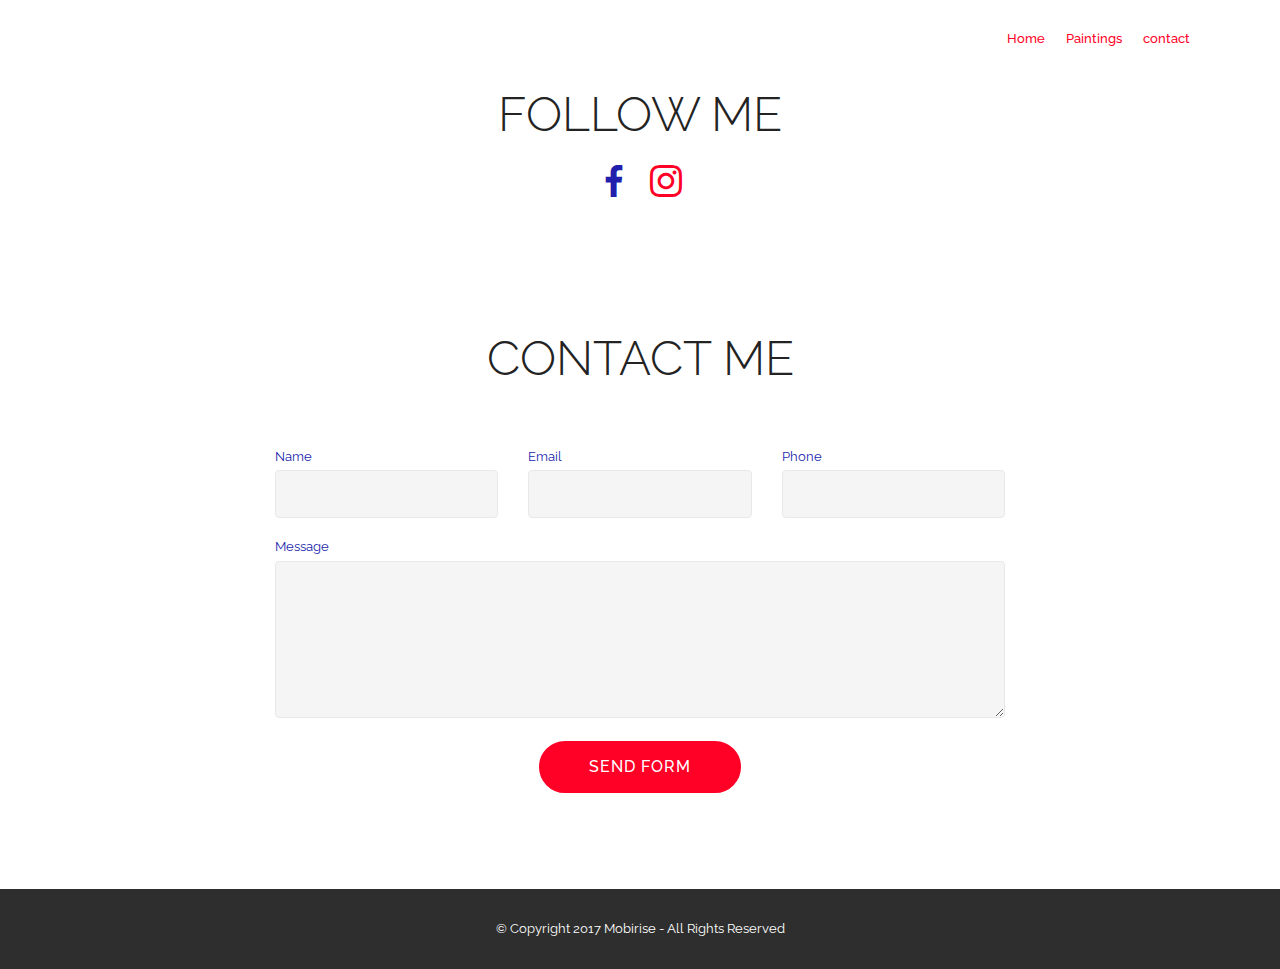
==== page1.html @ ccd9f8c9 "create github pages" ====
<!DOCTYPE html>
<html >
<head>
  <!-- Site made with Mobirise Website Builder v4.6.5, https://mobirise.com -->
  <meta charset="UTF-8">
  <meta http-equiv="X-UA-Compatible" content="IE=edge">
  <meta name="generator" content="Mobirise v4.6.5, mobirise.com">
  <meta name="viewport" content="width=device-width, initial-scale=1, minimum-scale=1">
  <link rel="shortcut icon" href="assets/images/logo2.png" type="image/x-icon">
  <meta name="description" content="Web Builder Description">
  <title>contact</title>
  <link rel="stylesheet" href="assets/web/assets/mobirise-icons/mobirise-icons.css">
  <link rel="stylesheet" href="assets/tether/tether.min.css">
  <link rel="stylesheet" href="assets/bootstrap/css/bootstrap.min.css">
  <link rel="stylesheet" href="assets/bootstrap/css/bootstrap-grid.min.css">
  <link rel="stylesheet" href="assets/bootstrap/css/bootstrap-reboot.min.css">
  <link rel="stylesheet" href="assets/socicon/css/styles.css">
  <link rel="stylesheet" href="assets/dropdown/css/style.css">
  <link rel="stylesheet" href="assets/theme/css/style.css">
  <link rel="stylesheet" href="assets/mobirise/css/mbr-additional.css" type="text/css">
  
  
  
</head>
<body>
  <section class="menu cid-qKdZSrXES7" once="menu" id="menu2-l">

    

    <nav class="navbar navbar-expand beta-menu navbar-dropdown align-items-center navbar-toggleable-sm bg-color transparent">
        <button class="navbar-toggler navbar-toggler-right" type="button" data-toggle="collapse" data-target="#navbarSupportedContent" aria-controls="navbarSupportedContent" aria-expanded="false" aria-label="Toggle navigation">
            <div class="hamburger">
                <span></span>
                <span></span>
                <span></span>
                <span></span>
            </div>
        </button>
        <div class="menu-logo">
            <div class="navbar-brand">
                
                
            </div>
        </div>
        <div class="collapse navbar-collapse" id="navbarSupportedContent">
            <ul class="navbar-nav nav-dropdown nav-right navbar-nav-top-padding" data-app-modern-menu="true"><li class="nav-item"><a class="nav-link link text-success display-7" href="index.html" aria-expanded="false">Home</a></li><li class="nav-item"><a class="nav-link link text-success display-7" href="page3.html" aria-expanded="false">Paintings</a></li><li class="nav-item">
                    <a class="nav-link link text-success display-7" href="page1.html">contact</a>
                </li></ul>
            
        </div>
    </nav>
</section>

<section class="engine"><a href="https://mobirise.ws/h">make free website</a></section><section class="cid-qKdVU0oDuK" id="social-buttons2-b">

    

    

    <div class="container">
        <div class="media-container-row">
            <div class="col-md-8 align-center">
                <h2 class="pb-3 mbr-fonts-style display-2">
                    FOLLOW ME</h2>
                <div class="social-list pl-0 mb-0">
                    <a href="https://www.facebook.com/paulien.jans" target="_blank">
                        <span class="px-2 mbr-iconfont mbr-iconfont-social socicon-facebook socicon" style="color: rgb(33, 31, 172);"></span>
                    </a>
                    <a href="https://www.instagram.com/paula.jans/" target="_blank">
                        <span class="px-2 mbr-iconfont mbr-iconfont-social socicon-instagram socicon" style="color: rgb(255, 0, 38);"></span>
                    </a>
                    <a href="https://instagram.com/mobirise" target="_blank">
                        
                    </a>
                    <a href="https://www.youtube.com/c/mobirise" target="_blank">
                        
                    </a>
                    <a href="https://plus.google.com/u/0/+Mobirise" target="_blank">
                        
                    </a>
                    <a href="https://www.behance.net/Mobirise" target="_blank">
                        
                    </a>
                </div>
            </div>
        </div>
    </div>
</section>

<section class="mbr-section form1 cid-qKdVPGdqTc" id="form1-a">

    

    
    <div class="container">
        <div class="row justify-content-center">
            <div class="title col-12 col-lg-8">
                <h2 class="mbr-section-title align-center pb-3 mbr-fonts-style display-2">
                    CONTACT ME</h2>
                
            </div>
        </div>
    </div>
    <div class="container">
        <div class="row justify-content-center">
            <div class="media-container-column col-lg-8" data-form-type="formoid">
                    <div data-form-alert="" hidden="">Thanks for filling out the form!</div>
            
                    <form class="mbr-form" action="https://mobirise.com/" method="post" data-form-title="Mobirise Form"><input type="hidden" name="email" data-form-email="true" value="Itn6haDtYXqHpQMwRnQDN/8eJ/5hKT3jHDfOWRTJnoKYJ3sOIQFIgpSw/PvMb1HUiSkDnGNj99Cu19+c2KEBBzST6k5nrFokW87VvYoHBboqAtMJ+pZUFSM/WoHf3dJb" data-form-field="Email">
                        <div class="row row-sm-offset">
                            <div class="col-md-4 multi-horizontal" data-for="name">
                                <div class="form-group">
                                    <label class="form-control-label mbr-fonts-style display-7" for="name-form1-a">Name</label>
                                    <input type="text" class="form-control" name="name" data-form-field="Name" required="" id="name-form1-a">
                                </div>
                            </div>
                            <div class="col-md-4 multi-horizontal" data-for="email">
                                <div class="form-group">
                                    <label class="form-control-label mbr-fonts-style display-7" for="email-form1-a">Email</label>
                                    <input type="email" class="form-control" name="email" data-form-field="Email" required="" id="email-form1-a">
                                </div>
                            </div>
                            <div class="col-md-4 multi-horizontal" data-for="phone">
                                <div class="form-group">
                                    <label class="form-control-label mbr-fonts-style display-7" for="phone-form1-a">Phone</label>
                                    <input type="tel" class="form-control" name="phone" data-form-field="Phone" id="phone-form1-a">
                                </div>
                            </div>
                        </div>
                        <div class="form-group" data-for="message">
                            <label class="form-control-label mbr-fonts-style display-7" for="message-form1-a">Message</label>
                            <textarea type="text" class="form-control" name="message" rows="7" data-form-field="Message" id="message-form1-a"></textarea>
                        </div>
            
                        <span class="input-group-btn"><button href="" type="submit" class="btn btn-form btn-success display-4">SEND FORM</button></span>
                    </form>
            </div>
        </div>
    </div>
</section>

<section once="" class="cid-qKdRCNP4Mv" id="footer6-7">

    

    

    <div class="container">
        <div class="media-container-row align-center mbr-white">
            <div class="col-12">
                <p class="mbr-text mb-0 mbr-fonts-style display-7">
                    © Copyright 2017 Mobirise - All Rights Reserved
                </p>
            </div>
        </div>
    </div>
</section>


  <script src="assets/web/assets/jquery/jquery.min.js"></script>
  <script src="assets/popper/popper.min.js"></script>
  <script src="assets/tether/tether.min.js"></script>
  <script src="assets/bootstrap/js/bootstrap.min.js"></script>
  <script src="assets/smoothscroll/smooth-scroll.js"></script>
  <script src="assets/dropdown/js/script.min.js"></script>
  <script src="assets/touchswipe/jquery.touch-swipe.min.js"></script>
  <script src="assets/sociallikes/social-likes.js"></script>
  <script src="assets/theme/js/script.js"></script>
  <script src="assets/formoid/formoid.min.js"></script>
  
  
</body>
</html>
---- assets/web/assets/mobirise-icons/mobirise-icons.css ----
@font-face {
  font-family: 'MobiriseIcons';
  src:  url('mobirise-icons.eot?spat4u');
  src:  url('mobirise-icons.eot?spat4u#iefix') format('embedded-opentype'),
    url('mobirise-icons.ttf?spat4u') format('truetype'),
    url('mobirise-icons.woff?spat4u') format('woff'),
    url('mobirise-icons.svg?spat4u#MobiriseIcons') format('svg');
  font-weight: normal;
  font-style: normal;
}

[class^="mbri-"], [class*=" mbri-"] {
  /* use !important to prevent issues with browser extensions that change fonts */
  font-family: MobiriseIcons !important;
  speak: none;
  font-style: normal;
  font-weight: normal;
  font-variant: normal;
  text-transform: none;
  line-height: 1;

  /* Better Font Rendering =========== */
  -webkit-font-smoothing: antialiased;
  -moz-osx-font-smoothing: grayscale;
}

.mbri-add-submenu:before {
  content: "\e900";
}
.mbri-alert:before {
  content: "\e901";
}
.mbri-align-center:before {
  content: "\e902";
}
.mbri-align-justify:before {
  content: "\e903";
}
.mbri-align-left:before {
  content: "\e904";
}
.mbri-align-right:before {
  content: "\e905";
}
.mbri-android:before {
  content: "\e906";
}
.mbri-apple:before {
  content: "\e907";
}
.mbri-arrow-down:before {
  content: "\e908";
}
.mbri-arrow-next:before {
  content: "\e909";
}
.mbri-arrow-prev:before {
  content: "\e90a";
}
.mbri-arrow-up:before {
  content: "\e90b";
}
.mbri-bold:before {
  content: "\e90c";
}
.mbri-bookmark:before {
  content: "\e90d";
}
.mbri-bootstrap:before {
  content: "\e90e";
}
.mbri-briefcase:before {
  content: "\e90f";
}
.mbri-browse:before {
  content: "\e910";
}
.mbri-bulleted-list:before {
  content: "\e911";
}
.mbri-calendar:before {
  content: "\e912";
}
.mbri-camera:before {
  content: "\e913";
}
.mbri-cart-add:before {
  content: "\e914";
}
.mbri-cart-full:before {
  content: "\e915";
}
.mbri-cash:before {
  content: "\e916";
}
.mbri-change-style:before {
  content: "\e917";
}
.mbri-chat:before {
  content: "\e918";
}
.mbri-clock:before {
  content: "\e919";
}
.mbri-close:before {
  content: "\e91a";
}
.mbri-cloud:before {
  content: "\e91b";
}
.mbri-code:before {
  content: "\e91c";
}
.mbri-contact-form:before {
  content: "\e91d";
}
.mbri-credit-card:before {
  content: "\e91e";
}
.mbri-cursor-click:before {
  content: "\e91f";
}
.mbri-cust-feedback:before {
  content: "\e920";
}
.mbri-database:before {
  content: "\e921";
}
.mbri-delivery:before {
  content: "\e922";
}
.mbri-desktop:before {
  content: "\e923";
}
.mbri-devices:before {
  content: "\e924";
}
.mbri-down:before {
  content: "\e925";
}
.mbri-download:before {
  content: "\e989";
}
.mbri-drag-n-drop:before {
  content: "\e927";
}
.mbri-drag-n-drop2:before {
  content: "\e928";
}
.mbri-edit:before {
  content: "\e929";
}
.mbri-edit2:before {
  content: "\e92a";
}
.mbri-error:before {
  content: "\e92b";
}
.mbri-extension:before {
  content: "\e92c";
}
.mbri-features:before {
  content: "\e92d";
}
.mbri-file:before {
  content: "\e92e";
}
.mbri-flag:before {
  content: "\e92f";
}
.mbri-folder:before {
  content: "\e930";
}
.mbri-gift:before {
  content: "\e931";
}
.mbri-github:before {
  content: "\e932";
}
.mbri-globe:before {
  content: "\e933";
}
.mbri-globe-2:before {
  content: "\e934";
}
.mbri-growing-chart:before {
  content: "\e935";
}
.mbri-hearth:before {
  content: "\e936";
}
.mbri-help:before {
  content: "\e937";
}
.mbri-home:before {
  content: "\e938";
}
.mbri-hot-cup:before {
  content: "\e939";
}
.mbri-idea:before {
  content: "\e93a";
}
.mbri-image-gallery:before {
  content: "\e93b";
}
.mbri-image-slider:before {
  content: "\e93c";
}
.mbri-info:before {
  content: "\e93d";
}
.mbri-italic:before {
  content: "\e93e";
}
.mbri-key:before {
  content: "\e93f";
}
.mbri-laptop:before {
  content: "\e940";
}
.mbri-layers:before {
  content: "\e941";
}
.mbri-left-right:before {
  content: "\e942";
}
.mbri-left:before {
  content: "\e943";
}
.mbri-letter:before {
  content: "\e944";
}
.mbri-like:before {
  content: "\e945";
}
.mbri-link:before {
  content: "\e946";
}
.mbri-lock:before {
  content: "\e947";
}
.mbri-login:before {
  content: "\e948";
}
.mbri-logout:before {
  content: "\e949";
}
.mbri-magic-stick:before {
  content: "\e94a";
}
.mbri-map-pin:before {
  content: "\e94b";
}
.mbri-menu:before {
  content: "\e94c";
}
.mbri-mobile:before {
  content: "\e94d";
}
.mbri-mobile2:before {
  content: "\e94e";
}
.mbri-mobirise:before {
  content: "\e94f";
}
.mbri-more-horizontal:before {
  content: "\e950";
}
.mbri-more-vertical:before {
  content: "\e951";
}
.mbri-music:before {
  content: "\e952";
}
.mbri-new-file:before {
  content: "\e953";
}
.mbri-numbered-list:before {
  content: "\e954";
}
.mbri-opened-folder:before {
  content: "\e955";
}
.mbri-pages:before {
  content: "\e956";
}
.mbri-paper-plane:before {
  content: "\e957";
}
.mbri-paperclip:before {
  content: "\e958";
}
.mbri-photo:before {
  content: "\e959";
}
.mbri-photos:before {
  content: "\e95a";
}
.mbri-pin:before {
  content: "\e95b";
}
.mbri-play:before {
  content: "\e95c";
}
.mbri-plus:before {
  content: "\e95d";
}
.mbri-preview:before {
  content: "\e95e";
}
.mbri-print:before {
  content: "\e95f";
}
.mbri-protect:before {
  content: "\e960";
}
.mbri-question:before {
  content: "\e961";
}
.mbri-quote-left:before {
  content: "\e962";
}
.mbri-quote-right:before {
  content: "\e963";
}
.mbri-refresh:before {
  content: "\e964";
}
.mbri-responsive:before {
  content: "\e965";
}
.mbri-right:before {
  content: "\e966";
}
.mbri-rocket:before {
  content: "\e967";
}
.mbri-sad-face:before {
  content: "\e968";
}
.mbri-sale:before {
  content: "\e969";
}
.mbri-save:before {
  content: "\e96a";
}
.mbri-search:before {
  content: "\e96b";
}
.mbri-setting:before {
  content: "\e96c";
}
.mbri-setting2:before {
  content: "\e96d";
}
.mbri-setting3:before {
  content: "\e96e";
}
.mbri-share:before {
  content: "\e96f";
}
.mbri-shopping-bag:before {
  content: "\e970";
}
.mbri-shopping-basket:before {
  content: "\e971";
}
.mbri-shopping-cart:before {
  content: "\e972";
}
.mbri-sites:before {
  content: "\e973";
}
.mbri-smile-face:before {
  content: "\e974";
}
.mbri-speed:before {
  content: "\e975";
}
.mbri-star:before {
  content: "\e976";
}
.mbri-success:before {
  content: "\e977";
}
.mbri-sun:before {
  content: "\e978";
}
.mbri-sun2:before {
  content: "\e979";
}
.mbri-tablet:before {
  content: "\e97a";
}
.mbri-tablet-vertical:before {
  content: "\e97b";
}
.mbri-target:before {
  content: "\e97c";
}
.mbri-timer:before {
  content: "\e97d";
}
.mbri-to-ftp:before {
  content: "\e97e";
}
.mbri-to-local-drive:before {
  content: "\e97f";
}
.mbri-touch-swipe:before {
  content: "\e980";
}
.mbri-touch:before {
  content: "\e981";
}
.mbri-trash:before {
  content: "\e982";
}
.mbri-underline:before {
  content: "\e983";
}
.mbri-unlink:before {
  content: "\e984";
}
.mbri-unlock:before {
  content: "\e985";
}
.mbri-up-down:before {
  content: "\e986";
}
.mbri-up:before {
  content: "\e987";
}
.mbri-update:before {
  content: "\e988";
}
.mbri-upload:before {
 content: "\e926"; 
}
.mbri-user:before {
  content: "\e98a";
}
.mbri-user2:before {
  content: "\e98b";
}
.mbri-users:before {
  content: "\e98c";
}
.mbri-video:before {
  content: "\e98d";
}
.mbri-video-play:before {
  content: "\e98e";
}
.mbri-watch:before {
  content: "\e98f";
}
.mbri-website-theme:before {
  content: "\e990";
}
.mbri-wifi:before {
  content: "\e991";
}
.mbri-windows:before {
  content: "\e992";
}
.mbri-zoom-out:before {
  content: "\e993";
}
.mbri-redo:before {
  content: "\e994";
}
.mbri-undo:before {
  content: "\e995";
}
---- assets/socicon/css/styles.css ----
@charset "UTF-8";

@font-face {
  font-family: "socicon";
  src:url("../fonts/socicon.eot");
  src:url("../fonts/socicon.eot?#iefix") format("embedded-opentype"),
    url("../fonts/socicon.woff") format("woff"),
    url("../fonts/socicon.ttf") format("truetype"),
    url("../fonts/socicon.svg#socicon") format("svg");
  font-weight: normal;
  font-style: normal;

}

[data-icon]:before {
  font-family: "socicon" !important;
  content: attr(data-icon);
  font-style: normal !important;
  font-weight: normal !important;
  font-variant: normal !important;
  text-transform: none !important;
  speak: none;
  line-height: 1;
  -webkit-font-smoothing: antialiased;
  -moz-osx-font-smoothing: grayscale;
}

[class^="socicon-"]:before,
[class*=" socicon-"]:before {
  font-family: "socicon" !important;
  font-style: normal !important;
  font-weight: normal !important;
  font-variant: normal !important;
  text-transform: none !important;
  speak: none;
  line-height: 1;
  -webkit-font-smoothing: antialiased;
  -moz-osx-font-smoothing: grayscale;
}

.socicon-modelmayhem:before {
  content: "\e000";
}
.socicon-mixcloud:before {
  content: "\e001";
}
.socicon-drupal:before {
  content: "\e002";
}
.socicon-swarm:before {
  content: "\e003";
}
.socicon-istock:before {
  content: "\e004";
}
.socicon-yammer:before {
  content: "\e005";
}
.socicon-ello:before {
  content: "\e006";
}
.socicon-stackoverflow:before {
  content: "\e007";
}
.socicon-persona:before {
  content: "\e008";
}
.socicon-triplej:before {
  content: "\e009";
}
.socicon-houzz:before {
  content: "\e00a";
}
.socicon-rss:before {
  content: "\e00b";
}
.socicon-paypal:before {
  content: "\e00c";
}
.socicon-odnoklassniki:before {
  content: "\e00d";
}
.socicon-airbnb:before {
  content: "\e00e";
}
.socicon-periscope:before {
  content: "\e00f";
}
.socicon-outlook:before {
  content: "\e010";
}
.socicon-coderwall:before {
  content: "\e011";
}
.socicon-tripadvisor:before {
  content: "\e012";
}
.socicon-appnet:before {
  content: "\e013";
}
.socicon-goodreads:before {
  content: "\e014";
}
.socicon-tripit:before {
  content: "\e015";
}
.socicon-lanyrd:before {
  content: "\e016";
}
.socicon-slideshare:before {
  content: "\e017";
}
.socicon-buffer:before {
  content: "\e018";
}
.socicon-disqus:before {
  content: "\e019";
}
.socicon-vkontakte:before {
  content: "\e01a";
}
.socicon-whatsapp:before {
  content: "\e01b";
}
.socicon-patreon:before {
  content: "\e01c";
}
.socicon-storehouse:before {
  content: "\e01d";
}
.socicon-pocket:before {
  content: "\e01e";
}
.socicon-mail:before {
  content: "\e01f";
}
.socicon-blogger:before {
  content: "\e020";
}
.socicon-technorati:before {
  content: "\e021";
}
.socicon-reddit:before {
  content: "\e022";
}
.socicon-dribbble:before {
  content: "\e023";
}
.socicon-stumbleupon:before {
  content: "\e024";
}
.socicon-digg:before {
  content: "\e025";
}
.socicon-envato:before {
  content: "\e026";
}
.socicon-behance:before {
  content: "\e027";
}
.socicon-delicious:before {
  content: "\e028";
}
.socicon-deviantart:before {
  content: "\e029";
}
.socicon-forrst:before {
  content: "\e02a";
}
.socicon-play:before {
  content: "\e02b";
}
.socicon-zerply:before {
  content: "\e02c";
}
.socicon-wikipedia:before {
  content: "\e02d";
}
.socicon-apple:before {
  content: "\e02e";
}
.socicon-flattr:before {
  content: "\e02f";
}
.socicon-github:before {
  content: "\e030";
}
.socicon-renren:before {
  content: "\e031";
}
.socicon-friendfeed:before {
  content: "\e032";
}
.socicon-newsvine:before {
  content: "\e033";
}
.socicon-identica:before {
  content: "\e034";
}
.socicon-bebo:before {
  content: "\e035";
}
.socicon-zynga:before {
  content: "\e036";
}
.socicon-steam:before {
  content: "\e037";
}
.socicon-xbox:before {
  content: "\e038";
}
.socicon-windows:before {
  content: "\e039";
}
.socicon-qq:before {
  content: "\e03a";
}
.socicon-douban:before {
  content: "\e03b";
}
.socicon-meetup:before {
  content: "\e03c";
}
.socicon-playstation:before {
  content: "\e03d";
}
.socicon-android:before {
  content: "\e03e";
}
.socicon-snapchat:before {
  content: "\e03f";
}
.socicon-twitter:before {
  content: "\e040";
}
.socicon-facebook:before {
  content: "\e041";
}
.socicon-googleplus:before {
  content: "\e042";
}
.socicon-pinterest:before {
  content: "\e043";
}
.socicon-foursquare:before {
  content: "\e044";
}
.socicon-yahoo:before {
  content: "\e045";
}
.socicon-skype:before {
  content: "\e046";
}
.socicon-yelp:before {
  content: "\e047";
}
.socicon-feedburner:before {
  content: "\e048";
}
.socicon-linkedin:before {
  content: "\e049";
}
.socicon-viadeo:before {
  content: "\e04a";
}
.socicon-xing:before {
  content: "\e04b";
}
.socicon-myspace:before {
  content: "\e04c";
}
.socicon-soundcloud:before {
  content: "\e04d";
}
.socicon-spotify:before {
  content: "\e04e";
}
.socicon-grooveshark:before {
  content: "\e04f";
}
.socicon-lastfm:before {
  content: "\e050";
}
.socicon-youtube:before {
  content: "\e051";
}
.socicon-vimeo:before {
  content: "\e052";
}
.socicon-dailymotion:before {
  content: "\e053";
}
.socicon-vine:before {
  content: "\e054";
}
.socicon-flickr:before {
  content: "\e055";
}
.socicon-500px:before {
  content: "\e056";
}
.socicon-wordpress:before {
  content: "\e058";
}
.socicon-tumblr:before {
  content: "\e059";
}
.socicon-twitch:before {
  content: "\e05a";
}
.socicon-8tracks:before {
  content: "\e05b";
}
.socicon-amazon:before {
  content: "\e05c";
}
.socicon-icq:before {
  content: "\e05d";
}
.socicon-smugmug:before {
  content: "\e05e";
}
.socicon-ravelry:before {
  content: "\e05f";
}
.socicon-weibo:before {
  content: "\e060";
}
.socicon-baidu:before {
  content: "\e061";
}
.socicon-angellist:before {
  content: "\e062";
}
.socicon-ebay:before {
  content: "\e063";
}
.socicon-imdb:before {
  content: "\e064";
}
.socicon-stayfriends:before {
  content: "\e065";
}
.socicon-residentadvisor:before {
  content: "\e066";
}
.socicon-google:before {
  content: "\e067";
}
.socicon-yandex:before {
  content: "\e068";
}
.socicon-sharethis:before {
  content: "\e069";
}
.socicon-bandcamp:before {
  content: "\e06a";
}
.socicon-itunes:before {
  content: "\e06b";
}
.socicon-deezer:before {
  content: "\e06c";
}
.socicon-telegram:before {
  content: "\e06e";
}
.socicon-openid:before {
  content: "\e06f";
}
.socicon-amplement:before {
  content: "\e070";
}
.socicon-viber:before {
  content: "\e071";
}
.socicon-zomato:before {
  content: "\e072";
}
.socicon-draugiem:before {
  content: "\e074";
}
.socicon-endomodo:before {
  content: "\e075";
}
.socicon-filmweb:before {
  content: "\e076";
}
.socicon-stackexchange:before {
  content: "\e077";
}
.socicon-wykop:before {
  content: "\e078";
}
.socicon-teamspeak:before {
  content: "\e079";
}
.socicon-teamviewer:before {
  content: "\e07a";
}
.socicon-ventrilo:before {
  content: "\e07b";
}
.socicon-younow:before {
  content: "\e07c";
}
.socicon-raidcall:before {
  content: "\e07d";
}
.socicon-mumble:before {
  content: "\e07e";
}
.socicon-medium:before {
  content: "\e06d";
}
.socicon-bebee:before {
  content: "\e07f";
}
.socicon-hitbox:before {
  content: "\e080";
}
.socicon-reverbnation:before {
  content: "\e081";
}
.socicon-formulr:before {
  content: "\e082";
}
.socicon-instagram:before {
  content: "\e057";
}
.socicon-battlenet:before {
  content: "\e083";
}
.socicon-chrome:before {
  content: "\e084";
}
.socicon-discord:before {
  content: "\e086";
}
.socicon-issuu:before {
  content: "\e087";
}
.socicon-macos:before {
  content: "\e088";
}
.socicon-firefox:before {
  content: "\e089";
}
.socicon-opera:before {
  content: "\e08d";
}
.socicon-keybase:before {
  content: "\e090";
}
.socicon-alliance:before {
  content: "\e091";
}
.socicon-livejournal:before {
  content: "\e092";
}
.socicon-googlephotos:before {
  content: "\e093";
}
.socicon-horde:before {
  content: "\e094";
}
.socicon-etsy:before {
  content: "\e095";
}
.socicon-zapier:before {
  content: "\e096";
}
.socicon-google-scholar:before {
  content: "\e097";
}
.socicon-researchgate:before {
  content: "\e098";
}
.socicon-wechat:before {
  content: "\e099";
}
.socicon-strava:before {
  content: "\e09a";
}
.socicon-line:before {
  content: "\e09b";
}
.socicon-lyft:before {
  content: "\e09c";
}
.socicon-uber:before {
  content: "\e09d";
}
.socicon-songkick:before {
  content: "\e09e";
}
.socicon-viewbug:before {
  content: "\e09f";
}
.socicon-googlegroups:before {
  content: "\e0a0";
}
.socicon-quora:before {
  content: "\e073";
}
.socicon-diablo:before {
  content: "\e085";
}
.socicon-blizzard:before {
  content: "\e0a1";
}
.socicon-hearthstone:before {
  content: "\e08b";
}
.socicon-heroes:before {
  content: "\e08a";
}
.socicon-overwatch:before {
  content: "\e08c";
}
.socicon-warcraft:before {
  content: "\e08e";
}
.socicon-starcraft:before {
  content: "\e08f";
}
.socicon-beam:before {
  content: "\e0a2";
}
.socicon-curse:before {
  content: "\e0a3";
}
.socicon-player:before {
  content: "\e0a4";
}
.socicon-streamjar:before {
  content: "\e0a5";
}
.socicon-nintendo:before {
  content: "\e0a6";
}
.socicon-hellocoton:before {
  content: "\e0a7";
}
---- assets/dropdown/css/style.css ----
.navbar-dropdown {
  left: 0;
  padding: 0;
  position: absolute;
  right: 0;
  top: 0;
  transition: all 0.45s ease;
  z-index: 1030;
  background: #282828; }
  .navbar-dropdown .navbar-logo {
    margin-right: 0.8rem;
    transition: margin 0.3s ease-in-out;
    vertical-align: middle; }
    .navbar-dropdown .navbar-logo img {
      height: 3.125rem;
      transition: all 0.3s ease-in-out; }
    .navbar-dropdown .navbar-logo.mbr-iconfont {
      font-size: 3.125rem;
      line-height: 3.125rem; }
  .navbar-dropdown .navbar-caption {
    font-weight: 700;
    white-space: normal;
    vertical-align: -4px;
    line-height: 3.125rem !important; }
    .navbar-dropdown .navbar-caption, .navbar-dropdown .navbar-caption:hover {
      color: inherit;
      text-decoration: none; }
  .navbar-dropdown .mbr-iconfont + .navbar-caption {
    vertical-align: -1px; }
  .navbar-dropdown.navbar-fixed-top {
    position: fixed; }
  .navbar-dropdown .navbar-brand span {
    vertical-align: -4px; }
  .navbar-dropdown.bg-color.transparent {
    background: none; }
  .navbar-dropdown.navbar-short .navbar-brand {
    padding: 0.625rem 0; }
    .navbar-dropdown.navbar-short .navbar-brand span {
      vertical-align: -1px; }
  .navbar-dropdown.navbar-short .navbar-caption {
    line-height: 2.375rem !important;
    vertical-align: -2px; }
  .navbar-dropdown.navbar-short .navbar-logo {
    margin-right: 0.5rem; }
    .navbar-dropdown.navbar-short .navbar-logo img {
      height: 2.375rem; }
    .navbar-dropdown.navbar-short .navbar-logo.mbr-iconfont {
      font-size: 2.375rem;
      line-height: 2.375rem; }
  .navbar-dropdown.navbar-short .mbr-table-cell {
    height: 3.625rem; }
  .navbar-dropdown .navbar-close {
    left: 0.6875rem;
    position: fixed;
    top: 0.75rem;
    z-index: 1000; }
  .navbar-dropdown .hamburger-icon {
    content: "";
    display: inline-block;
    vertical-align: middle;
    width: 16px;
    -webkit-box-shadow: 0 -6px 0 1px #282828,0 0 0 1px #282828,0 6px 0 1px #282828;
    -moz-box-shadow: 0 -6px 0 1px #282828,0 0 0 1px #282828,0 6px 0 1px #282828;
    box-shadow: 0 -6px 0 1px #282828,0 0 0 1px #282828,0 6px 0 1px #282828; }

.dropdown-menu .dropdown-toggle[data-toggle="dropdown-submenu"]::after {
  border-bottom: 0.35em solid transparent;
  border-left: 0.35em solid;
  border-right: 0;
  border-top: 0.35em solid transparent;
  margin-left: 0.3rem; }

.dropdown-menu .dropdown-item:focus {
  outline: 0; }

.nav-dropdown {
  font-size: 0.75rem;
  font-weight: 500;
  height: auto !important; }
  .nav-dropdown .nav-btn {
    padding-left: 1rem; }
  .nav-dropdown .link {
    margin: .667em 1.667em;
    font-weight: 500;
    padding: 0;
    transition: color .2s ease-in-out; }
    .nav-dropdown .link.dropdown-toggle {
      margin-right: 2.583em; }
      .nav-dropdown .link.dropdown-toggle::after {
        margin-left: .25rem;
        border-top: 0.35em solid;
        border-right: 0.35em solid transparent;
        border-left: 0.35em solid transparent;
        border-bottom: 0; }
      .nav-dropdown .link.dropdown-toggle[aria-expanded="true"] {
        margin: 0;
        padding: 0.667em 3.263em  0.667em 1.667em; }
  .nav-dropdown .link::after,
  .nav-dropdown .dropdown-item::after {
    color: inherit; }
  .nav-dropdown .btn {
    font-size: 0.75rem;
    font-weight: 700;
    letter-spacing: 0;
    margin-bottom: 0;
    padding-left: 1.25rem;
    padding-right: 1.25rem; }
  .nav-dropdown .dropdown-menu {
    border-radius: 0;
    border: 0;
    left: 0;
    margin: 0;
    padding-bottom: 1.25rem;
    padding-top: 1.25rem;
    position: relative; }
  .nav-dropdown .dropdown-submenu {
    margin-left: 0.125rem;
    top: 0; }
  .nav-dropdown .dropdown-item {
    font-weight: 500;
    line-height: 2;
    padding: 0.3846em 4.615em 0.3846em 1.5385em;
    position: relative;
    transition: color .2s ease-in-out, background-color .2s ease-in-out; }
    .nav-dropdown .dropdown-item::after {
      margin-top: -0.3077em;
      position: absolute;
      right: 1.1538em;
      top: 50%; }
    .nav-dropdown .dropdown-item:focus, .nav-dropdown .dropdown-item:hover {
      background: none; }

@media (max-width: 767px) {
  .nav-dropdown.navbar-toggleable-sm {
    bottom: 0;
    display: none;
    left: 0;
    overflow-x: hidden;
    position: fixed;
    top: 0;
    transform: translateX(-100%);
    -ms-transform: translateX(-100%);
    -webkit-transform: translateX(-100%);
    width: 18.75rem;
    z-index: 999; } }
.nav-dropdown.navbar-toggleable-xl {
  bottom: 0;
  display: none;
  left: 0;
  overflow-x: hidden;
  position: fixed;
  top: 0;
  transform: translateX(-100%);
  -ms-transform: translateX(-100%);
  -webkit-transform: translateX(-100%);
  width: 18.75rem;
  z-index: 999; }

.nav-dropdown-sm {
  display: block !important;
  overflow-x: hidden;
  overflow: auto;
  padding-top: 3.875rem; }
  .nav-dropdown-sm::after {
    content: "";
    display: block;
    height: 3rem;
    width: 100%; }
  .nav-dropdown-sm.collapse.in ~ .navbar-close {
    display: block !important; }
  .nav-dropdown-sm.collapsing, .nav-dropdown-sm.collapse.in {
    transform: translateX(0);
    -ms-transform: translateX(0);
    -webkit-transform: translateX(0);
    transition: all 0.25s ease-out;
    -webkit-transition: all 0.25s ease-out;
    background: #282828; }
  .nav-dropdown-sm.collapsing[aria-expanded="false"] {
    transform: translateX(-100%);
    -ms-transform: translateX(-100%);
    -webkit-transform: translateX(-100%); }
  .nav-dropdown-sm .nav-item {
    display: block;
    margin-left: 0 !important;
    padding-left: 0; }
  .nav-dropdown-sm .link,
  .nav-dropdown-sm .dropdown-item {
    border-top: 1px dotted rgba(255, 255, 255, 0.1);
    font-size: 0.8125rem;
    line-height: 1.6;
    margin: 0 !important;
    padding: 0.875rem 2.4rem 0.875rem 1.5625rem !important;
    position: relative;
    white-space: normal; }
    .nav-dropdown-sm .link:focus, .nav-dropdown-sm .link:hover,
    .nav-dropdown-sm .dropdown-item:focus,
    .nav-dropdown-sm .dropdown-item:hover {
      background: rgba(0, 0, 0, 0.2) !important;
      color: #c0a375; }
  .nav-dropdown-sm .nav-btn {
    position: relative;
    padding: 1.5625rem 1.5625rem 0 1.5625rem; }
    .nav-dropdown-sm .nav-btn::before {
      border-top: 1px dotted rgba(255, 255, 255, 0.1);
      content: "";
      left: 0;
      position: absolute;
      top: 0;
      width: 100%; }
    .nav-dropdown-sm .nav-btn + .nav-btn {
      padding-top: 0.625rem; }
      .nav-dropdown-sm .nav-btn + .nav-btn::before {
        display: none; }
  .nav-dropdown-sm .btn {
    padding: 0.625rem 0; }
  .nav-dropdown-sm .dropdown-toggle[data-toggle="dropdown-submenu"]::after {
    margin-left: .25rem;
    border-top: 0.35em solid;
    border-right: 0.35em solid transparent;
    border-left: 0.35em solid transparent;
    border-bottom: 0; }
  .nav-dropdown-sm .dropdown-toggle[data-toggle="dropdown-submenu"][aria-expanded="true"]::after {
    border-top: 0;
    border-right: 0.35em solid transparent;
    border-left: 0.35em solid transparent;
    border-bottom: 0.35em solid; }
  .nav-dropdown-sm .dropdown-menu {
    margin: 0;
    padding: 0;
    position: relative;
    top: 0;
    left: 0;
    width: 100%;
    border: 0;
    float: none;
    border-radius: 0;
    background: none; }
  .nav-dropdown-sm .dropdown-submenu {
    left: 100%;
    margin-left: 0.125rem;
    margin-top: -1.25rem;
    top: 0; }

.navbar-toggleable-sm .nav-dropdown .dropdown-menu {
  position: absolute; }

.navbar-toggleable-sm .nav-dropdown .dropdown-submenu {
  left: 100%;
  margin-left: 0.125rem;
  margin-top: -1.25rem;
  top: 0; }

.navbar-toggleable-sm.opened .nav-dropdown .dropdown-menu {
  position: relative; }

.navbar-toggleable-sm.opened .nav-dropdown .dropdown-submenu {
  left: 0;
  margin-left: 00rem;
  margin-top: 0rem;
  top: 0; }

.is-builder .nav-dropdown.collapsing {
  transition: none !important; }

/*# sourceMappingURL=style.css.map */
---- assets/theme/css/style.css ----
/*!
 * Mobirise v4 theme (https://mobirise.com/)
 * Copyright 2017 Mobirise
 */
section {
  background-color: #eeeeee; }

section,
.container,
.container-fluid {
  position: relative;
  word-wrap: break-word; }

a.mbr-iconfont:hover {
  text-decoration: none; }

.article .lead p, .article .lead ul, .article .lead ol, .article .lead pre, .article .lead blockquote {
  margin-bottom: 0; }

a {
  font-style: normal;
  font-weight: 400;
  cursor: pointer; }
  a, a:hover {
    text-decoration: none; }

figure {
  margin-bottom: 0; }

body {
  color: #232323; }

h1, h2, h3, h4, h5, h6,
.h1, .h2, .h3, .h4, .h5, .h6,
.display-1, .display-2, .display-3, .display-4 {
  line-height: 1;
  word-break: break-word;
  word-wrap: break-word; }

b, strong {
  font-weight: bold; }

blockquote {
  padding: 10px 0 10px 20px;
  position: relative;
  border-left: 2px solid;
  border-color: #ff3366; }

input:-webkit-autofill, input:-webkit-autofill:hover, input:-webkit-autofill:focus, input:-webkit-autofill:active {
  transition-delay: 9999s;
  transition-property: background-color, color; }

textarea[type="hidden"] {
  display: none; }

body {
  position: relative; }

section {
  background-position: 50% 50%;
  background-repeat: no-repeat;
  background-size: cover; }
  section .mbr-background-video,
  section .mbr-background-video-preview {
    position: absolute;
    bottom: 0;
    left: 0;
    right: 0;
    top: 0; }

.hidden {
  visibility: hidden; }

.mbr-z-index20 {
  z-index: 20; }

/*! Base colors */
.mbr-white {
  color: #ffffff; }

.mbr-black {
  color: #000000; }

.mbr-bg-white {
  background-color: #ffffff; }

.mbr-bg-black {
  background-color: #000000; }

/*! Text-aligns */
.align-left {
  text-align: left; }

.align-center {
  text-align: center; }

.align-right {
  text-align: right; }

@media (max-width: 767px) {
  .align-left, .align-center, .align-right, .mbr-section-btn, .mbr-section-title {
    text-align: center; } }
/*! Font-weight  */
.mbr-light {
  font-weight: 300; }

.mbr-regular {
  font-weight: 400; }

.mbr-semibold {
  font-weight: 500; }

.mbr-bold {
  font-weight: 700; }

/*! Media  */
.media-size-item {
  -webkit-flex: 1 1 auto;
  -moz-flex: 1 1 auto;
  -ms-flex: 1 1 auto;
  -o-flex: 1 1 auto;
  flex: 1 1 auto; }

.media-content {
  -webkit-flex-basis: 100%;
  flex-basis: 100%; }

.media-container-row {
  display: -ms-flexbox;
  display: -webkit-flex;
  display: flex;
  -webkit-flex-direction: row;
  -ms-flex-direction: row;
  flex-direction: row;
  -webkit-flex-wrap: wrap;
  -ms-flex-wrap: wrap;
  flex-wrap: wrap;
  -webkit-justify-content: center;
  -ms-flex-pack: center;
  justify-content: center;
  -webkit-align-content: center;
  -ms-flex-line-pack: center;
  align-content: center;
  -webkit-align-items: start;
  -ms-flex-align: start;
  align-items: start; }
  .media-container-row .media-size-item {
    width: 400px; }

.media-container-column {
  display: -ms-flexbox;
  display: -webkit-flex;
  display: flex;
  -webkit-flex-direction: column;
  -ms-flex-direction: column;
  flex-direction: column;
  -webkit-flex-wrap: wrap;
  -ms-flex-wrap: wrap;
  flex-wrap: wrap;
  -webkit-justify-content: center;
  -ms-flex-pack: center;
  justify-content: center;
  -webkit-align-content: center;
  -ms-flex-line-pack: center;
  align-content: center;
  -webkit-align-items: stretch;
  -ms-flex-align: stretch;
  align-items: stretch; }
  .media-container-column > * {
    width: 100%; }

@media (min-width: 992px) {
  .media-container-row {
    -webkit-flex-wrap: nowrap;
    -ms-flex-wrap: nowrap;
    flex-wrap: nowrap; } }
figure {
  overflow: hidden; }

figure[mbr-media-size] {
  transition: width 0.1s; }

.mbr-figure img, .mbr-figure iframe {
  display: block;
  width: 100%; }

.card {
  background-color: transparent;
  border: none; }

.card-img {
  text-align: center;
  flex-shrink: 0; }

.media {
  max-width: 100%;
  margin: 0 auto; }

.mbr-figure {
  -ms-flex-item-align: center;
  -ms-grid-row-align: center;
  -webkit-align-self: center;
  align-self: center; }

.media-container > div {
  max-width: 100%; }

.mbr-figure img, .card-img img {
  width: 100%; }

@media (max-width: 991px) {
  .media-size-item {
    width: auto !important; }

  .media {
    width: auto; }

  .mbr-figure {
    width: 100% !important; } }
/*! Buttons */
.mbr-section-btn {
  margin-left: -.25rem;
  margin-right: -.25rem;
  font-size: 0; }

nav .mbr-section-btn {
  margin-left: 0rem;
  margin-right: 0rem; }

/*! Btn icon margin */
.btn .mbr-iconfont, .btn.btn-sm .mbr-iconfont {
  cursor: pointer;
  margin-right: 0.5rem; }

.btn.btn-md .mbr-iconfont, .btn.btn-md .mbr-iconfont {
  margin-right: 0.8rem; }

.mbr-regular {
  font-weight: 400; }

.mbr-semibold {
  font-weight: 500; }

.mbr-bold {
  font-weight: 700; }

[type="submit"] {
  -webkit-appearance: none; }

/*! Full-screen */
.mbr-fullscreen .mbr-overlay {
  min-height: 100vh; }

.mbr-fullscreen {
  display: flex;
  display: -webkit-flex;
  display: -moz-flex;
  display: -ms-flex;
  display: -o-flex;
  align-items: center;
  -webkit-align-items: center;
  min-height: 100vh;
  padding-top: 3rem;
  padding-bottom: 3rem; }

/*! Map */
.map {
  height: 25rem;
  position: relative; }
  .map iframe {
    width: 100%;
    height: 100%; }

/* Form */
.form-asterisk {
  font-family: initial;
  position: absolute;
  top: -2px;
  font-weight: normal; }

/*! Scroll to top arrow */
.mbr-arrow-up {
  bottom: 25px;
  right: 90px;
  position: fixed;
  text-align: right;
  z-index: 5000;
  color: #ffffff;
  font-size: 32px;
  transform: rotate(180deg);
  -webkit-transform: rotate(180deg); }

.mbr-arrow-up a {
  background: rgba(0, 0, 0, 0.2);
  border-radius: 3px;
  color: #fff;
  display: inline-block;
  height: 60px;
  width: 60px;
  outline-style: none !important;
  position: relative;
  text-decoration: none;
  transition: all .3s ease-in-out;
  cursor: pointer;
  text-align: center; }
  .mbr-arrow-up a:hover {
    background-color: rgba(0, 0, 0, 0.4); }
  .mbr-arrow-up a i {
    line-height: 60px; }

.mbr-arrow-up-icon {
  display: block;
  color: #fff; }

.mbr-arrow-up-icon::before {
  content: "\203a";
  display: inline-block;
  font-family: serif;
  font-size: 32px;
  line-height: 1;
  font-style: normal;
  position: relative;
  top: 6px;
  left: -4px;
  -webkit-transform: rotate(-90deg);
  transform: rotate(-90deg); }

/*! Arrow Down */
.mbr-arrow {
  position: absolute;
  bottom: 45px;
  left: 50%;
  width: 60px;
  height: 60px;
  cursor: pointer;
  background-color: rgba(80, 80, 80, 0.5);
  border-radius: 50%;
  -webkit-transform: translateX(-50%);
  transform: translateX(-50%); }
  .mbr-arrow > a {
    display: inline-block;
    text-decoration: none;
    outline-style: none;
    -webkit-animation: arrowdown 1.7s ease-in-out infinite;
    animation: arrowdown 1.7s ease-in-out infinite; }
    .mbr-arrow > a > i {
      position: absolute;
      top: -2px;
      left: 15px;
      font-size: 2rem; }

@keyframes arrowdown {
  0% {
    transform: translateY(0px);
    -webkit-transform: translateY(0px); }
  50% {
    transform: translateY(-5px);
    -webkit-transform: translateY(-5px); }
  100% {
    transform: translateY(0px);
    -webkit-transform: translateY(0px); } }
@-webkit-keyframes arrowdown {
  0% {
    transform: translateY(0px);
    -webkit-transform: translateY(0px); }
  50% {
    transform: translateY(-5px);
    -webkit-transform: translateY(-5px); }
  100% {
    transform: translateY(0px);
    -webkit-transform: translateY(0px); } }
@media (max-width: 500px) {
  .mbr-arrow-up {
    left: 50%;
    right: auto;
    transform: translateX(-50%) rotate(180deg);
    -webkit-transform: translateX(-50%) rotate(180deg); } }
/*Gradients animation*/
@keyframes gradient-animation {
  from {
    background-position: 0% 100%;
    animation-timing-function: ease-in-out; }
  to {
    background-position: 100% 0%;
    animation-timing-function: ease-in-out; } }
@-webkit-keyframes gradient-animation {
  from {
    background-position: 0% 100%;
    animation-timing-function: ease-in-out; }
  to {
    background-position: 100% 0%;
    animation-timing-function: ease-in-out; } }
.bg-gradient {
  background-size: 200% 200%;
  animation: gradient-animation 5s infinite alternate;
  -webkit-animation: gradient-animation 5s infinite alternate; }

.menu .navbar-brand {
  display: -webkit-flex; }
  .menu .navbar-brand span {
    display: flex;
    display: -webkit-flex; }
  .menu .navbar-brand .navbar-caption-wrap {
    display: -webkit-flex; }
  .menu .navbar-brand .navbar-logo img {
    display: -webkit-flex; }
@media (min-width: 768px) and (max-width: 991px) {
  .menu .navbar-toggleable-sm .navbar-nav {
    display: -webkit-box;
    display: -webkit-flex;
    display: -ms-flexbox; } }
@media (min-width: 992px) {
  .menu .navbar-nav.nav-dropdown {
    display: -webkit-flex; }
  .menu .navbar-toggleable-sm .navbar-collapse {
    display: -webkit-flex !important; } }

/*# sourceMappingURL=style.css.map */
.engine {
	position: absolute;
	text-indent: -2400px;
	text-align: center;
	padding: 0;
	top: 0;
	left: -2400px;
}
---- assets/mobirise/css/mbr-additional.css ----
@import url(https://fonts.googleapis.com/css?family=Work+Sans:100,200,300,400,500,600,700,800,900);
@import url(https://fonts.googleapis.com/css?family=Raleway:100,100i,200,200i,300,300i,400,400i,500,500i,600,600i,700,700i,800,800i,900,900i);





body {
  font-style: normal;
  line-height: 1.5;
}
.mbr-section-title {
  font-style: normal;
  line-height: 1.2;
}
.mbr-section-subtitle {
  line-height: 1.3;
}
.mbr-text {
  font-style: normal;
  line-height: 1.6;
}
.display-1 {
  font-family: 'Work Sans', sans-serif;
  font-size: 4.2rem;
}
.display-1 > .mbr-iconfont {
  font-size: 6.72rem;
}
.display-2 {
  font-family: 'Raleway', sans-serif;
  font-size: 3rem;
}
.display-2 > .mbr-iconfont {
  font-size: 4.8rem;
}
.display-4 {
  font-family: 'Raleway', sans-serif;
  font-size: 1rem;
}
.display-4 > .mbr-iconfont {
  font-size: 1.6rem;
}
.display-5 {
  font-family: 'Raleway', sans-serif;
  font-size: 1.5rem;
}
.display-5 > .mbr-iconfont {
  font-size: 2.4rem;
}
.display-7 {
  font-family: 'Raleway', sans-serif;
  font-size: 0.8rem;
}
.display-7 > .mbr-iconfont {
  font-size: 1.28rem;
}
/* ---- Fluid typography for mobile devices ---- */
/* 1.4 - font scale ratio ( bootstrap == 1.42857 ) */
/* 100vw - current viewport width */
/* (48 - 20)  48 == 48rem == 768px, 20 == 20rem == 320px(minimal supported viewport) */
/* 0.65 - min scale variable, may vary */
@media (max-width: 768px) {
  .display-1 {
    font-size: 3.36rem;
    font-size: calc( 2.12rem + (4.2 - 2.12) * ((100vw - 20rem) / (48 - 20)));
    line-height: calc( 1.4 * (2.12rem + (4.2 - 2.12) * ((100vw - 20rem) / (48 - 20))));
  }
  .display-2 {
    font-size: 2.4rem;
    font-size: calc( 1.7rem + (3 - 1.7) * ((100vw - 20rem) / (48 - 20)));
    line-height: calc( 1.4 * (1.7rem + (3 - 1.7) * ((100vw - 20rem) / (48 - 20))));
  }
  .display-4 {
    font-size: 0.8rem;
    font-size: calc( 1rem + (1 - 1) * ((100vw - 20rem) / (48 - 20)));
    line-height: calc( 1.4 * (1rem + (1 - 1) * ((100vw - 20rem) / (48 - 20))));
  }
  .display-5 {
    font-size: 1.2rem;
    font-size: calc( 1.175rem + (1.5 - 1.175) * ((100vw - 20rem) / (48 - 20)));
    line-height: calc( 1.4 * (1.175rem + (1.5 - 1.175) * ((100vw - 20rem) / (48 - 20))));
  }
}
/* Buttons */
.btn {
  font-weight: 500;
  border-width: 2px;
  font-style: normal;
  letter-spacing: 1px;
  margin: .4rem .8rem;
  white-space: normal;
  -webkit-transition: all 0.3s ease-in-out;
  -moz-transition: all 0.3s ease-in-out;
  transition: all 0.3s ease-in-out;
  padding: 1rem 3rem;
  border-radius: 3px;
  display: inline-flex;
  align-items: center;
  justify-content: center;
  word-break: break-word;
}
.btn-sm {
  font-weight: 500;
  letter-spacing: 1px;
  -webkit-transition: all 0.3s ease-in-out;
  -moz-transition: all 0.3s ease-in-out;
  transition: all 0.3s ease-in-out;
  padding: 0.6rem 1.5rem;
  border-radius: 3px;
}
.btn-md {
  font-weight: 500;
  letter-spacing: 1px;
  margin: .4rem .8rem !important;
  -webkit-transition: all 0.3s ease-in-out;
  -moz-transition: all 0.3s ease-in-out;
  transition: all 0.3s ease-in-out;
  padding: 1rem 3rem;
  border-radius: 3px;
}
.btn-lg {
  font-weight: 500;
  letter-spacing: 1px;
  margin: .4rem .8rem !important;
  -webkit-transition: all 0.3s ease-in-out;
  -moz-transition: all 0.3s ease-in-out;
  transition: all 0.3s ease-in-out;
  padding: 1.2rem 3.2rem;
  border-radius: 3px;
}
.bg-primary {
  background-color: #232323 !important;
}
.bg-success {
  background-color: #ff0026 !important;
}
.bg-info {
  background-color: #211fac !important;
}
.bg-warning {
  background-color: #211fac !important;
}
.bg-danger {
  background-color: #211fac !important;
}
.btn-primary,
.btn-primary:active {
  background-color: #232323 !important;
  border-color: #232323 !important;
  color: #ffffff !important;
}
.btn-primary:hover,
.btn-primary:focus,
.btn-primary.focus,
.btn-primary.active {
  color: #ffffff !important;
  background-color: #000000 !important;
  border-color: #000000 !important;
}
.btn-primary.disabled,
.btn-primary:disabled {
  color: #ffffff !important;
  background-color: #000000 !important;
  border-color: #000000 !important;
}
.btn-secondary,
.btn-secondary:active {
  background-color: #232323 !important;
  border-color: #232323 !important;
  color: #ffffff !important;
}
.btn-secondary:hover,
.btn-secondary:focus,
.btn-secondary.focus,
.btn-secondary.active {
  color: #ffffff !important;
  background-color: #000000 !important;
  border-color: #000000 !important;
}
.btn-secondary.disabled,
.btn-secondary:disabled {
  color: #ffffff !important;
  background-color: #000000 !important;
  border-color: #000000 !important;
}
.btn-info,
.btn-info:active {
  background-color: #211fac !important;
  border-color: #211fac !important;
  color: #ffffff !important;
}
.btn-info:hover,
.btn-info:focus,
.btn-info.focus,
.btn-info.active {
  color: #ffffff !important;
  background-color: #15136b !important;
  border-color: #15136b !important;
}
.btn-info.disabled,
.btn-info:disabled {
  color: #ffffff !important;
  background-color: #15136b !important;
  border-color: #15136b !important;
}
.btn-success,
.btn-success:active {
  background-color: #ff0026 !important;
  border-color: #ff0026 !important;
  color: #ffffff !important;
}
.btn-success:hover,
.btn-success:focus,
.btn-success.focus,
.btn-success.active {
  color: #ffffff !important;
  background-color: #b3001b !important;
  border-color: #b3001b !important;
}
.btn-success.disabled,
.btn-success:disabled {
  color: #ffffff !important;
  background-color: #b3001b !important;
  border-color: #b3001b !important;
}
.btn-warning,
.btn-warning:active {
  background-color: #211fac !important;
  border-color: #211fac !important;
  color: #ffffff !important;
}
.btn-warning:hover,
.btn-warning:focus,
.btn-warning.focus,
.btn-warning.active {
  color: #ffffff !important;
  background-color: #15136b !important;
  border-color: #15136b !important;
}
.btn-warning.disabled,
.btn-warning:disabled {
  color: #ffffff !important;
  background-color: #15136b !important;
  border-color: #15136b !important;
}
.btn-danger,
.btn-danger:active {
  background-color: #211fac !important;
  border-color: #211fac !important;
  color: #ffffff !important;
}
.btn-danger:hover,
.btn-danger:focus,
.btn-danger.focus,
.btn-danger.active {
  color: #ffffff !important;
  background-color: #15136b !important;
  border-color: #15136b !important;
}
.btn-danger.disabled,
.btn-danger:disabled {
  color: #ffffff !important;
  background-color: #15136b !important;
  border-color: #15136b !important;
}
.btn-white {
  color: #333333 !important;
}
.btn-white,
.btn-white:active {
  background-color: #ffffff !important;
  border-color: #ffffff !important;
  color: #808080 !important;
}
.btn-white:hover,
.btn-white:focus,
.btn-white.focus,
.btn-white.active {
  color: #808080 !important;
  background-color: #d9d9d9 !important;
  border-color: #d9d9d9 !important;
}
.btn-white.disabled,
.btn-white:disabled {
  color: #808080 !important;
  background-color: #d9d9d9 !important;
  border-color: #d9d9d9 !important;
}
.btn-black,
.btn-black:active {
  background-color: #333333 !important;
  border-color: #333333 !important;
  color: #ffffff !important;
}
.btn-black:hover,
.btn-black:focus,
.btn-black.focus,
.btn-black.active {
  color: #ffffff !important;
  background-color: #0d0d0d !important;
  border-color: #0d0d0d !important;
}
.btn-black.disabled,
.btn-black:disabled {
  color: #ffffff !important;
  background-color: #0d0d0d !important;
  border-color: #0d0d0d !important;
}
.btn-primary-outline,
.btn-primary-outline:active {
  background: none;
  border-color: #000000;
  color: #000000;
}
.btn-primary-outline:hover,
.btn-primary-outline:focus,
.btn-primary-outline.focus,
.btn-primary-outline.active {
  color: #ffffff;
  background-color: #232323;
  border-color: #232323;
}
.btn-primary-outline.disabled,
.btn-primary-outline:disabled {
  color: #ffffff !important;
  background-color: #232323 !important;
  border-color: #232323 !important;
}
.btn-secondary-outline,
.btn-secondary-outline:active {
  background: none;
  border-color: #000000;
  color: #000000;
}
.btn-secondary-outline:hover,
.btn-secondary-outline:focus,
.btn-secondary-outline.focus,
.btn-secondary-outline.active {
  color: #ffffff;
  background-color: #232323;
  border-color: #232323;
}
.btn-secondary-outline.disabled,
.btn-secondary-outline:disabled {
  color: #ffffff !important;
  background-color: #232323 !important;
  border-color: #232323 !important;
}
.btn-info-outline,
.btn-info-outline:active {
  background: none;
  border-color: #100f56;
  color: #100f56;
}
.btn-info-outline:hover,
.btn-info-outline:focus,
.btn-info-outline.focus,
.btn-info-outline.active {
  color: #ffffff;
  background-color: #211fac;
  border-color: #211fac;
}
.btn-info-outline.disabled,
.btn-info-outline:disabled {
  color: #ffffff !important;
  background-color: #211fac !important;
  border-color: #211fac !important;
}
.btn-success-outline,
.btn-success-outline:active {
  background: none;
  border-color: #990017;
  color: #990017;
}
.btn-success-outline:hover,
.btn-success-outline:focus,
.btn-success-outline.focus,
.btn-success-outline.active {
  color: #ffffff;
  background-color: #ff0026;
  border-color: #ff0026;
}
.btn-success-outline.disabled,
.btn-success-outline:disabled {
  color: #ffffff !important;
  background-color: #ff0026 !important;
  border-color: #ff0026 !important;
}
.btn-warning-outline,
.btn-warning-outline:active {
  background: none;
  border-color: #100f56;
  color: #100f56;
}
.btn-warning-outline:hover,
.btn-warning-outline:focus,
.btn-warning-outline.focus,
.btn-warning-outline.active {
  color: #ffffff;
  background-color: #211fac;
  border-color: #211fac;
}
.btn-warning-outline.disabled,
.btn-warning-outline:disabled {
  color: #ffffff !important;
  background-color: #211fac !important;
  border-color: #211fac !important;
}
.btn-danger-outline,
.btn-danger-outline:active {
  background: none;
  border-color: #100f56;
  color: #100f56;
}
.btn-danger-outline:hover,
.btn-danger-outline:focus,
.btn-danger-outline.focus,
.btn-danger-outline.active {
  color: #ffffff;
  background-color: #211fac;
  border-color: #211fac;
}
.btn-danger-outline.disabled,
.btn-danger-outline:disabled {
  color: #ffffff !important;
  background-color: #211fac !important;
  border-color: #211fac !important;
}
.btn-black-outline,
.btn-black-outline:active {
  background: none;
  border-color: #000000;
  color: #000000;
}
.btn-black-outline:hover,
.btn-black-outline:focus,
.btn-black-outline.focus,
.btn-black-outline.active {
  color: #ffffff;
  background-color: #333333;
  border-color: #333333;
}
.btn-black-outline.disabled,
.btn-black-outline:disabled {
  color: #ffffff !important;
  background-color: #333333 !important;
  border-color: #333333 !important;
}
.btn-white-outline,
.btn-white-outline:active,
.btn-white-outline.active {
  background: none;
  border-color: #ffffff;
  color: #ffffff;
}
.btn-white-outline:hover,
.btn-white-outline:focus,
.btn-white-outline.focus {
  color: #333333;
  background-color: #ffffff;
  border-color: #ffffff;
}
.text-primary {
  color: #232323 !important;
}
.text-secondary {
  color: #232323 !important;
}
.text-success {
  color: #ff0026 !important;
}
.text-info {
  color: #211fac !important;
}
.text-warning {
  color: #211fac !important;
}
.text-danger {
  color: #211fac !important;
}
.text-white {
  color: #ffffff !important;
}
.text-black {
  color: #000000 !important;
}
a.text-primary:hover,
a.text-primary:focus {
  color: #000000 !important;
}
a.text-secondary:hover,
a.text-secondary:focus {
  color: #000000 !important;
}
a.text-success:hover,
a.text-success:focus {
  color: #990017 !important;
}
a.text-info:hover,
a.text-info:focus {
  color: #100f56 !important;
}
a.text-warning:hover,
a.text-warning:focus {
  color: #100f56 !important;
}
a.text-danger:hover,
a.text-danger:focus {
  color: #100f56 !important;
}
a.text-white:hover,
a.text-white:focus {
  color: #b3b3b3 !important;
}
a.text-black:hover,
a.text-black:focus {
  color: #4d4d4d !important;
}
.alert-success {
  background-color: #70c770;
}
.alert-info {
  background-color: #211fac;
}
.alert-warning {
  background-color: #211fac;
}
.alert-danger {
  background-color: #211fac;
}
.mbr-section-btn a.btn:not(.btn-form) {
  border-radius: 100px;
}
.mbr-section-btn a.btn:not(.btn-form):hover,
.mbr-section-btn a.btn:not(.btn-form):focus {
  box-shadow: none !important;
}
.mbr-section-btn a.btn:not(.btn-form):hover,
.mbr-section-btn a.btn:not(.btn-form):focus {
  box-shadow: 0 10px 40px 0 rgba(0, 0, 0, 0.2) !important;
  -webkit-box-shadow: 0 10px 40px 0 rgba(0, 0, 0, 0.2) !important;
}
.mbr-gallery-filter li a {
  border-radius: 100px !important;
}
.mbr-gallery-filter li.active .btn {
  background-color: #232323;
  border-color: #232323;
  color: #ffffff;
}
.mbr-gallery-filter li.active .btn:focus {
  box-shadow: none;
}
.nav-tabs .nav-link {
  border-radius: 100px !important;
}
.btn-form {
  border-radius: 0;
}
.btn-form:hover {
  cursor: pointer;
}
a,
a:hover {
  color: #232323;
}
.mbr-plan-header.bg-primary .mbr-plan-subtitle,
.mbr-plan-header.bg-primary .mbr-plan-price-desc {
  color: #d5d5d5;
}
.mbr-plan-header.bg-success .mbr-plan-subtitle,
.mbr-plan-header.bg-success .mbr-plan-price-desc {
  color: #ffccd4;
}
.mbr-plan-header.bg-info .mbr-plan-subtitle,
.mbr-plan-header.bg-info .mbr-plan-price-desc {
  color: #6967e4;
}
.mbr-plan-header.bg-warning .mbr-plan-subtitle,
.mbr-plan-header.bg-warning .mbr-plan-price-desc {
  color: #6967e4;
}
.mbr-plan-header.bg-danger .mbr-plan-subtitle,
.mbr-plan-header.bg-danger .mbr-plan-price-desc {
  color: #6967e4;
}
/* Scroll to top button*/
.scrollToTop_wraper {
  opacity: 0 !important;
}
#scrollToTop a i:before {
  content: '';
  position: absolute;
  height: 40%;
  top: 25%;
  background: #fff;
  width: 2px;
  left: calc(50% - 1px);
}
#scrollToTop a i:after {
  content: '';
  position: absolute;
  display: block;
  border-top: 2px solid #fff;
  border-right: 2px solid #fff;
  width: 40%;
  height: 40%;
  left: 30%;
  bottom: 30%;
  transform: rotate(135deg);
}
/* Others*/
.note-check a[data-value=Rubik] {
  font-style: normal;
}
.mbr-arrow a {
  color: #ffffff;
}
@media (max-width: 767px) {
  .mbr-arrow {
    display: none;
  }
}
.form-control-label {
  position: relative;
  cursor: pointer;
  margin-bottom: .357em;
  padding: 0;
}
.alert {
  color: #ffffff;
  border-radius: 0;
  border: 0;
  font-size: .875rem;
  line-height: 1.5;
  margin-bottom: 1.875rem;
  padding: 1.25rem;
  position: relative;
}
.alert.alert-form::after {
  background-color: inherit;
  bottom: -7px;
  content: "";
  display: block;
  height: 14px;
  left: 50%;
  margin-left: -7px;
  position: absolute;
  transform: rotate(45deg);
  width: 14px;
}
.form-control {
  background-color: #f5f5f5;
  box-shadow: none;
  color: #565656;
  font-family: 'Raleway', sans-serif;
  font-size: 0.8rem;
  line-height: 1.43;
  min-height: 3.5em;
  padding: 1.07em .5em;
}
.form-control > .mbr-iconfont {
  font-size: 1.28rem;
}
.form-control,
.form-control:focus {
  border: 1px solid #e8e8e8;
}
.form-active .form-control:invalid {
  border-color: red;
}
.mbr-overlay {
  background-color: #000;
  bottom: 0;
  left: 0;
  opacity: .5;
  position: absolute;
  right: 0;
  top: 0;
  z-index: 0;
}
blockquote {
  font-style: italic;
  padding: 10px 0 10px 20px;
  font-size: 1.09rem;
  position: relative;
  border-color: #232323;
  border-width: 3px;
}
ul,
ol,
pre,
blockquote {
  margin-bottom: 2.3125rem;
}
pre {
  background: #f4f4f4;
  padding: 10px 24px;
  white-space: pre-wrap;
}
.inactive {
  -webkit-user-select: none;
  -moz-user-select: none;
  -ms-user-select: none;
  user-select: none;
  pointer-events: none;
  -webkit-user-drag: none;
  user-drag: none;
}
.mbr-section__comments .row {
  justify-content: center;
}
/* Forms */
.mbr-form .btn {
  margin: .4rem 0;
}
.mbr-form .input-group-btn a.btn {
  border-radius: 100px !important;
}
.mbr-form .input-group-btn a.btn:hover {
  box-shadow: 0 10px 40px 0 rgba(0, 0, 0, 0.2);
}
.mbr-form .input-group-btn button[type="submit"] {
  border-radius: 100px !important;
  padding: 1rem 3rem;
}
.mbr-form .input-group-btn button[type="submit"]:hover {
  box-shadow: 0 10px 40px 0 rgba(0, 0, 0, 0.2);
}
.form2 .form-control {
  border-top-left-radius: 100px;
  border-bottom-left-radius: 100px;
}
.form2 .input-group-btn a.btn {
  border-top-left-radius: 0 !important;
  border-bottom-left-radius: 0 !important;
}
.form2 .input-group-btn button[type="submit"] {
  border-top-left-radius: 0 !important;
  border-bottom-left-radius: 0 !important;
}
.form3 input[type="email"] {
  border-radius: 100px !important;
}
@media (max-width: 349px) {
  .form2 input[type="email"] {
    border-radius: 100px !important;
  }
  .form2 .input-group-btn a.btn {
    border-radius: 100px !important;
  }
  .form2 .input-group-btn button[type="submit"] {
    border-radius: 100px !important;
  }
}
@media (max-width: 767px) {
  .btn {
    font-size: .75rem !important;
  }
  .btn .mbr-iconfont {
    font-size: 1rem !important;
  }
}
/* Social block */
.btn-social {
  font-size: 20px;
  border-radius: 50%;
  padding: 0;
  width: 44px;
  height: 44px;
  line-height: 44px;
  text-align: center;
  position: relative;
  border: 2px solid #c0a375;
  border-color: #232323;
  color: #232323;
  cursor: pointer;
}
.btn-social i {
  top: 0;
  line-height: 44px;
  width: 44px;
}
.btn-social:hover {
  color: #fff;
  background: #232323;
}
.btn-social + .btn {
  margin-left: .1rem;
}
/* Footer */
.mbr-footer-content li::before,
.mbr-footer .mbr-contacts li::before {
  background: #232323;
}
.mbr-footer-content li a:hover,
.mbr-footer .mbr-contacts li a:hover {
  color: #232323;
}
.footer3 input[type="email"],
.footer4 input[type="email"] {
  border-radius: 100px !important;
}
.footer3 .input-group-btn a.btn,
.footer4 .input-group-btn a.btn {
  border-radius: 100px !important;
}
.footer3 .input-group-btn button[type="submit"],
.footer4 .input-group-btn button[type="submit"] {
  border-radius: 100px !important;
}
/* Headers*/
.header13 .form-inline input[type="email"],
.header14 .form-inline input[type="email"] {
  border-radius: 100px;
}
.header13 .form-inline input[type="text"],
.header14 .form-inline input[type="text"] {
  border-radius: 100px;
}
.header13 .form-inline input[type="tel"],
.header14 .form-inline input[type="tel"] {
  border-radius: 100px;
}
.header13 .form-inline a.btn,
.header14 .form-inline a.btn {
  border-radius: 100px;
}
.header13 .form-inline button,
.header14 .form-inline button {
  border-radius: 100px !important;
}
.offset-1 {
  margin-left: 8.33333%;
}
.offset-2 {
  margin-left: 16.66667%;
}
.offset-3 {
  margin-left: 25%;
}
.offset-4 {
  margin-left: 33.33333%;
}
.offset-5 {
  margin-left: 41.66667%;
}
.offset-6 {
  margin-left: 50%;
}
.offset-7 {
  margin-left: 58.33333%;
}
.offset-8 {
  margin-left: 66.66667%;
}
.offset-9 {
  margin-left: 75%;
}
.offset-10 {
  margin-left: 83.33333%;
}
.offset-11 {
  margin-left: 91.66667%;
}
@media (min-width: 576px) {
  .offset-sm-0 {
    margin-left: 0%;
  }
  .offset-sm-1 {
    margin-left: 8.33333%;
  }
  .offset-sm-2 {
    margin-left: 16.66667%;
  }
  .offset-sm-3 {
    margin-left: 25%;
  }
  .offset-sm-4 {
    margin-left: 33.33333%;
  }
  .offset-sm-5 {
    margin-left: 41.66667%;
  }
  .offset-sm-6 {
    margin-left: 50%;
  }
  .offset-sm-7 {
    margin-left: 58.33333%;
  }
  .offset-sm-8 {
    margin-left: 66.66667%;
  }
  .offset-sm-9 {
    margin-left: 75%;
  }
  .offset-sm-10 {
    margin-left: 83.33333%;
  }
  .offset-sm-11 {
    margin-left: 91.66667%;
  }
}
@media (min-width: 768px) {
  .offset-md-0 {
    margin-left: 0%;
  }
  .offset-md-1 {
    margin-left: 8.33333%;
  }
  .offset-md-2 {
    margin-left: 16.66667%;
  }
  .offset-md-3 {
    margin-left: 25%;
  }
  .offset-md-4 {
    margin-left: 33.33333%;
  }
  .offset-md-5 {
    margin-left: 41.66667%;
  }
  .offset-md-6 {
    margin-left: 50%;
  }
  .offset-md-7 {
    margin-left: 58.33333%;
  }
  .offset-md-8 {
    margin-left: 66.66667%;
  }
  .offset-md-9 {
    margin-left: 75%;
  }
  .offset-md-10 {
    margin-left: 83.33333%;
  }
  .offset-md-11 {
    margin-left: 91.66667%;
  }
}
@media (min-width: 992px) {
  .offset-lg-0 {
    margin-left: 0%;
  }
  .offset-lg-1 {
    margin-left: 8.33333%;
  }
  .offset-lg-2 {
    margin-left: 16.66667%;
  }
  .offset-lg-3 {
    margin-left: 25%;
  }
  .offset-lg-4 {
    margin-left: 33.33333%;
  }
  .offset-lg-5 {
    margin-left: 41.66667%;
  }
  .offset-lg-6 {
    margin-left: 50%;
  }
  .offset-lg-7 {
    margin-left: 58.33333%;
  }
  .offset-lg-8 {
    margin-left: 66.66667%;
  }
  .offset-lg-9 {
    margin-left: 75%;
  }
  .offset-lg-10 {
    margin-left: 83.33333%;
  }
  .offset-lg-11 {
    margin-left: 91.66667%;
  }
}
@media (min-width: 1200px) {
  .offset-xl-0 {
    margin-left: 0%;
  }
  .offset-xl-1 {
    margin-left: 8.33333%;
  }
  .offset-xl-2 {
    margin-left: 16.66667%;
  }
  .offset-xl-3 {
    margin-left: 25%;
  }
  .offset-xl-4 {
    margin-left: 33.33333%;
  }
  .offset-xl-5 {
    margin-left: 41.66667%;
  }
  .offset-xl-6 {
    margin-left: 50%;
  }
  .offset-xl-7 {
    margin-left: 58.33333%;
  }
  .offset-xl-8 {
    margin-left: 66.66667%;
  }
  .offset-xl-9 {
    margin-left: 75%;
  }
  .offset-xl-10 {
    margin-left: 83.33333%;
  }
  .offset-xl-11 {
    margin-left: 91.66667%;
  }
}
.navbar-toggler {
  -webkit-align-self: flex-start;
  -ms-flex-item-align: start;
  align-self: flex-start;
  padding: 0.25rem 0.75rem;
  font-size: 1.25rem;
  line-height: 1;
  background: transparent;
  border: 1px solid transparent;
  -webkit-border-radius: 0.25rem;
  border-radius: 0.25rem;
}
.navbar-toggler:focus,
.navbar-toggler:hover {
  text-decoration: none;
}
.navbar-toggler-icon {
  display: inline-block;
  width: 1.5em;
  height: 1.5em;
  vertical-align: middle;
  content: "";
  background: no-repeat center center;
  -webkit-background-size: 100% 100%;
  -o-background-size: 100% 100%;
  background-size: 100% 100%;
}
.navbar-toggler-left {
  position: absolute;
  left: 1rem;
}
.navbar-toggler-right {
  position: absolute;
  right: 1rem;
}
@media (max-width: 575px) {
  .navbar-toggleable .navbar-nav .dropdown-menu {
    position: static;
    float: none;
  }
  .navbar-toggleable > .container {
    padding-right: 0;
    padding-left: 0;
  }
}
@media (min-width: 576px) {
  .navbar-toggleable {
    -webkit-box-orient: horizontal;
    -webkit-box-direction: normal;
    -webkit-flex-direction: row;
    -ms-flex-direction: row;
    flex-direction: row;
    -webkit-flex-wrap: nowrap;
    -ms-flex-wrap: nowrap;
    flex-wrap: nowrap;
    -webkit-box-align: center;
    -webkit-align-items: center;
    -ms-flex-align: center;
    align-items: center;
  }
  .navbar-toggleable .navbar-nav {
    -webkit-box-orient: horizontal;
    -webkit-box-direction: normal;
    -webkit-flex-direction: row;
    -ms-flex-direction: row;
    flex-direction: row;
  }
  .navbar-toggleable .navbar-nav .nav-link {
    padding-right: .5rem;
    padding-left: .5rem;
  }
  .navbar-toggleable > .container {
    display: -webkit-box;
    display: -webkit-flex;
    display: -ms-flexbox;
    display: flex;
    -webkit-flex-wrap: nowrap;
    -ms-flex-wrap: nowrap;
    flex-wrap: nowrap;
    -webkit-box-align: center;
    -webkit-align-items: center;
    -ms-flex-align: center;
    align-items: center;
  }
  .navbar-toggleable .navbar-collapse {
    display: -webkit-box !important;
    display: -webkit-flex !important;
    display: -ms-flexbox !important;
    display: flex !important;
    width: 100%;
  }
  .navbar-toggleable .navbar-toggler {
    display: none;
  }
}
@media (max-width: 767px) {
  .navbar-toggleable-sm .navbar-nav .dropdown-menu {
    position: static;
    float: none;
  }
  .navbar-toggleable-sm > .container {
    padding-right: 0;
    padding-left: 0;
  }
}
@media (min-width: 768px) {
  .navbar-toggleable-sm {
    -webkit-box-orient: horizontal;
    -webkit-box-direction: normal;
    -webkit-flex-direction: row;
    -ms-flex-direction: row;
    flex-direction: row;
    -webkit-flex-wrap: nowrap;
    -ms-flex-wrap: nowrap;
    flex-wrap: nowrap;
    -webkit-box-align: center;
    -webkit-align-items: center;
    -ms-flex-align: center;
    align-items: center;
  }
  .navbar-toggleable-sm .navbar-nav {
    -webkit-box-orient: horizontal;
    -webkit-box-direction: normal;
    -webkit-flex-direction: row;
    -ms-flex-direction: row;
    flex-direction: row;
  }
  .navbar-toggleable-sm .navbar-nav .nav-link {
    padding-right: .5rem;
    padding-left: .5rem;
  }
  .navbar-toggleable-sm > .container {
    display: -webkit-box;
    display: -webkit-flex;
    display: -ms-flexbox;
    display: flex;
    -webkit-flex-wrap: nowrap;
    -ms-flex-wrap: nowrap;
    flex-wrap: nowrap;
    -webkit-box-align: center;
    -webkit-align-items: center;
    -ms-flex-align: center;
    align-items: center;
  }
  .navbar-toggleable-sm .navbar-collapse {
    display: -webkit-box !important;
    display: -webkit-flex !important;
    display: -ms-flexbox !important;
    display: flex !important;
    width: 100%;
  }
  .navbar-toggleable-sm .navbar-toggler {
    display: none;
  }
}
@media (max-width: 991px) {
  .navbar-toggleable-md .navbar-nav .dropdown-menu {
    position: static;
    float: none;
  }
  .navbar-toggleable-md > .container {
    padding-right: 0;
    padding-left: 0;
  }
}
@media (min-width: 992px) {
  .navbar-toggleable-md {
    -webkit-box-orient: horizontal;
    -webkit-box-direction: normal;
    -webkit-flex-direction: row;
    -ms-flex-direction: row;
    flex-direction: row;
    -webkit-flex-wrap: nowrap;
    -ms-flex-wrap: nowrap;
    flex-wrap: nowrap;
    -webkit-box-align: center;
    -webkit-align-items: center;
    -ms-flex-align: center;
    align-items: center;
  }
  .navbar-toggleable-md .navbar-nav {
    -webkit-box-orient: horizontal;
    -webkit-box-direction: normal;
    -webkit-flex-direction: row;
    -ms-flex-direction: row;
    flex-direction: row;
  }
  .navbar-toggleable-md .navbar-nav .nav-link {
    padding-right: .5rem;
    padding-left: .5rem;
  }
  .navbar-toggleable-md > .container {
    display: -webkit-box;
    display: -webkit-flex;
    display: -ms-flexbox;
    display: flex;
    -webkit-flex-wrap: nowrap;
    -ms-flex-wrap: nowrap;
    flex-wrap: nowrap;
    -webkit-box-align: center;
    -webkit-align-items: center;
    -ms-flex-align: center;
    align-items: center;
  }
  .navbar-toggleable-md .navbar-collapse {
    display: -webkit-box !important;
    display: -webkit-flex !important;
    display: -ms-flexbox !important;
    display: flex !important;
    width: 100%;
  }
  .navbar-toggleable-md .navbar-toggler {
    display: none;
  }
}
@media (max-width: 1199px) {
  .navbar-toggleable-lg .navbar-nav .dropdown-menu {
    position: static;
    float: none;
  }
  .navbar-toggleable-lg > .container {
    padding-right: 0;
    padding-left: 0;
  }
}
@media (min-width: 1200px) {
  .navbar-toggleable-lg {
    -webkit-box-orient: horizontal;
    -webkit-box-direction: normal;
    -webkit-flex-direction: row;
    -ms-flex-direction: row;
    flex-direction: row;
    -webkit-flex-wrap: nowrap;
    -ms-flex-wrap: nowrap;
    flex-wrap: nowrap;
    -webkit-box-align: center;
    -webkit-align-items: center;
    -ms-flex-align: center;
    align-items: center;
  }
  .navbar-toggleable-lg .navbar-nav {
    -webkit-box-orient: horizontal;
    -webkit-box-direction: normal;
    -webkit-flex-direction: row;
    -ms-flex-direction: row;
    flex-direction: row;
  }
  .navbar-toggleable-lg .navbar-nav .nav-link {
    padding-right: .5rem;
    padding-left: .5rem;
  }
  .navbar-toggleable-lg > .container {
    display: -webkit-box;
    display: -webkit-flex;
    display: -ms-flexbox;
    display: flex;
    -webkit-flex-wrap: nowrap;
    -ms-flex-wrap: nowrap;
    flex-wrap: nowrap;
    -webkit-box-align: center;
    -webkit-align-items: center;
    -ms-flex-align: center;
    align-items: center;
  }
  .navbar-toggleable-lg .navbar-collapse {
    display: -webkit-box !important;
    display: -webkit-flex !important;
    display: -ms-flexbox !important;
    display: flex !important;
    width: 100%;
  }
  .navbar-toggleable-lg .navbar-toggler {
    display: none;
  }
}
.navbar-toggleable-xl {
  -webkit-box-orient: horizontal;
  -webkit-box-direction: normal;
  -webkit-flex-direction: row;
  -ms-flex-direction: row;
  flex-direction: row;
  -webkit-flex-wrap: nowrap;
  -ms-flex-wrap: nowrap;
  flex-wrap: nowrap;
  -webkit-box-align: center;
  -webkit-align-items: center;
  -ms-flex-align: center;
  align-items: center;
}
.navbar-toggleable-xl .navbar-nav .dropdown-menu {
  position: static;
  float: none;
}
.navbar-toggleable-xl > .container {
  padding-right: 0;
  padding-left: 0;
}
.navbar-toggleable-xl .navbar-nav {
  -webkit-box-orient: horizontal;
  -webkit-box-direction: normal;
  -webkit-flex-direction: row;
  -ms-flex-direction: row;
  flex-direction: row;
}
.navbar-toggleable-xl .navbar-nav .nav-link {
  padding-right: .5rem;
  padding-left: .5rem;
}
.navbar-toggleable-xl > .container {
  display: -webkit-box;
  display: -webkit-flex;
  display: -ms-flexbox;
  display: flex;
  -webkit-flex-wrap: nowrap;
  -ms-flex-wrap: nowrap;
  flex-wrap: nowrap;
  -webkit-box-align: center;
  -webkit-align-items: center;
  -ms-flex-align: center;
  align-items: center;
}
.navbar-toggleable-xl .navbar-collapse {
  display: -webkit-box !important;
  display: -webkit-flex !important;
  display: -ms-flexbox !important;
  display: flex !important;
  width: 100%;
}
.navbar-toggleable-xl .navbar-toggler {
  display: none;
}
.card-img {
  width: auto;
}
.menu .navbar.collapsed:not(.beta-menu) {
  flex-direction: column;
}
.carousel-item.active,
.carousel-item-next,
.carousel-item-prev {
  display: -webkit-box;
  display: -webkit-flex;
  display: -ms-flexbox;
  display: flex;
}
.note-air-layout .dropup .dropdown-menu,
.note-air-layout .navbar-fixed-bottom .dropdown .dropdown-menu {
  bottom: initial !important;
}
html,
body {
  height: auto;
  min-height: 100vh;
}
.dropup .dropdown-toggle::after {
  display: none;
}
.cid-qKdOB9JlFa {
  padding-top: 45px;
  padding-bottom: 45px;
  background-color: #ffffff;
}
.cid-qKdOB9JlFa .mbr-figure {
  margin: 0 auto;
  width: 100%;
  display: flex;
  justify-content: center;
}
.cid-qKdOB9JlFa .mbr-figure img {
  height: 100%;
  margin: 0 auto;
}
@media (max-width: 991px) {
  .cid-qKdOB9JlFa .mbr-figure img {
    width: 100% !important;
  }
}
.cid-qKdOB9JlFa H1 {
  color: #232323;
  text-align: center;
}
.cid-qKdOB9JlFa .mbr-text,
.cid-qKdOB9JlFa .mbr-section-btn {
  color: #232323;
  text-align: center;
}
.cid-qKdUamYRtD {
  padding-top: 0px;
  padding-bottom: 45px;
  background-color: #ffffff;
}
.cid-qKdUamYRtD .mbr-text,
.cid-qKdUamYRtD blockquote {
  color: #767676;
}
.cid-qKdUamYRtD .mbr-text P {
  color: #ff0026;
  text-align: left;
}
.cid-qKdRCNP4Mv {
  padding-top: 30px;
  padding-bottom: 30px;
  background-color: #2e2e2e;
}
.cid-qKdZt8iIC1 .navbar {
  background: #ffffff;
  transition: none;
  min-height: 77px;
  padding: .5rem 0;
}
.cid-qKdZt8iIC1 .navbar-dropdown.bg-color.transparent.opened {
  background: #ffffff;
}
.cid-qKdZt8iIC1 a {
  font-style: normal;
}
.cid-qKdZt8iIC1 .nav-item span {
  padding-right: 0.4em;
  line-height: 0.5em;
  vertical-align: text-bottom;
  position: relative;
  text-decoration: none;
}
.cid-qKdZt8iIC1 .nav-item a {
  display: flex;
  align-items: center;
  justify-content: center;
  padding: 0.7rem 0 !important;
  margin: 0rem .65rem !important;
}
.cid-qKdZt8iIC1 .nav-item:focus,
.cid-qKdZt8iIC1 .nav-link:focus {
  outline: none;
}
.cid-qKdZt8iIC1 .btn {
  padding: 0.4rem 1.5rem;
  display: inline-flex;
  align-items: center;
}
.cid-qKdZt8iIC1 .btn .mbr-iconfont {
  font-size: 1.6rem;
}
.cid-qKdZt8iIC1 .menu-logo {
  margin-right: auto;
}
.cid-qKdZt8iIC1 .menu-logo .navbar-brand {
  display: flex;
  margin-left: 5rem;
  padding: 0;
  transition: padding .2s;
  min-height: 3.8rem;
  align-items: center;
}
.cid-qKdZt8iIC1 .menu-logo .navbar-brand .navbar-caption-wrap {
  display: flex;
  -webkit-align-items: center;
  align-items: center;
  word-break: break-word;
  min-width: 7rem;
  margin: .3rem 0;
}
.cid-qKdZt8iIC1 .menu-logo .navbar-brand .navbar-caption-wrap .navbar-caption {
  line-height: 1.2rem !important;
  padding-right: 2rem;
}
.cid-qKdZt8iIC1 .menu-logo .navbar-brand .navbar-logo {
  font-size: 4rem;
  transition: font-size 0.25s;
}
.cid-qKdZt8iIC1 .menu-logo .navbar-brand .navbar-logo img {
  display: flex;
}
.cid-qKdZt8iIC1 .menu-logo .navbar-brand .navbar-logo .mbr-iconfont {
  transition: font-size 0.25s;
}
.cid-qKdZt8iIC1 .navbar-toggleable-sm .navbar-collapse {
  justify-content: flex-end;
  -webkit-justify-content: flex-end;
  padding-right: 5rem;
  width: auto;
}
.cid-qKdZt8iIC1 .navbar-toggleable-sm .navbar-collapse .navbar-nav {
  flex-wrap: wrap;
  -webkit-flex-wrap: wrap;
  padding-left: 0;
}
.cid-qKdZt8iIC1 .navbar-toggleable-sm .navbar-collapse .navbar-nav .nav-item {
  -webkit-align-self: center;
  align-self: center;
}
.cid-qKdZt8iIC1 .navbar-toggleable-sm .navbar-collapse .navbar-buttons {
  padding-left: 0;
  padding-bottom: 0;
}
.cid-qKdZt8iIC1 .dropdown .dropdown-menu {
  background: #ffffff;
  display: none;
  position: absolute;
  min-width: 5rem;
  padding-top: 1.4rem;
  padding-bottom: 1.4rem;
  text-align: left;
}
.cid-qKdZt8iIC1 .dropdown .dropdown-menu .dropdown-item {
  width: auto;
  padding: 0.235em 1.5385em 0.235em 1.5385em !important;
}
.cid-qKdZt8iIC1 .dropdown .dropdown-menu .dropdown-item::after {
  right: 0.5rem;
}
.cid-qKdZt8iIC1 .dropdown .dropdown-menu .dropdown-submenu {
  margin: 0;
}
.cid-qKdZt8iIC1 .dropdown.open > .dropdown-menu {
  display: block;
}
.cid-qKdZt8iIC1 .navbar-toggleable-sm.opened:after {
  position: absolute;
  width: 100vw;
  height: 100vh;
  content: '';
  background-color: rgba(0, 0, 0, 0.1);
  left: 0;
  bottom: 0;
  transform: translateY(100%);
  -webkit-transform: translateY(100%);
  z-index: 1000;
}
.cid-qKdZt8iIC1 .navbar.navbar-short {
  min-height: 60px;
  transition: all .2s;
}
.cid-qKdZt8iIC1 .navbar.navbar-short .navbar-toggler-right {
  top: 20px;
}
.cid-qKdZt8iIC1 .navbar.navbar-short .navbar-logo a {
  font-size: 2.5rem !important;
  line-height: 2.5rem;
  transition: font-size 0.25s;
}
.cid-qKdZt8iIC1 .navbar.navbar-short .navbar-logo a .mbr-iconfont {
  font-size: 2.5rem !important;
}
.cid-qKdZt8iIC1 .navbar.navbar-short .navbar-logo a img {
  height: 3rem !important;
}
.cid-qKdZt8iIC1 .navbar.navbar-short .navbar-brand {
  min-height: 3rem;
}
.cid-qKdZt8iIC1 button.navbar-toggler {
  width: 31px;
  height: 18px;
  cursor: pointer;
  transition: all .2s;
  top: 1.5rem;
  right: 1rem;
}
.cid-qKdZt8iIC1 button.navbar-toggler:focus {
  outline: none;
}
.cid-qKdZt8iIC1 button.navbar-toggler .hamburger span {
  position: absolute;
  right: 0;
  width: 30px;
  height: 2px;
  border-right: 5px;
  background-color: #211fac;
}
.cid-qKdZt8iIC1 button.navbar-toggler .hamburger span:nth-child(1) {
  top: 0;
  transition: all .2s;
}
.cid-qKdZt8iIC1 button.navbar-toggler .hamburger span:nth-child(2) {
  top: 8px;
  transition: all .15s;
}
.cid-qKdZt8iIC1 button.navbar-toggler .hamburger span:nth-child(3) {
  top: 8px;
  transition: all .15s;
}
.cid-qKdZt8iIC1 button.navbar-toggler .hamburger span:nth-child(4) {
  top: 16px;
  transition: all .2s;
}
.cid-qKdZt8iIC1 nav.opened .hamburger span:nth-child(1) {
  top: 8px;
  width: 0;
  opacity: 0;
  right: 50%;
  transition: all .2s;
}
.cid-qKdZt8iIC1 nav.opened .hamburger span:nth-child(2) {
  -webkit-transform: rotate(45deg);
  transform: rotate(45deg);
  transition: all .25s;
}
.cid-qKdZt8iIC1 nav.opened .hamburger span:nth-child(3) {
  -webkit-transform: rotate(-45deg);
  transform: rotate(-45deg);
  transition: all .25s;
}
.cid-qKdZt8iIC1 nav.opened .hamburger span:nth-child(4) {
  top: 8px;
  width: 0;
  opacity: 0;
  right: 50%;
  transition: all .2s;
}
.cid-qKdZt8iIC1 .collapsed.navbar-expand {
  flex-direction: column;
}
.cid-qKdZt8iIC1 .collapsed .btn {
  display: flex;
}
.cid-qKdZt8iIC1 .collapsed .navbar-collapse {
  display: none !important;
  padding-right: 0 !important;
}
.cid-qKdZt8iIC1 .collapsed .navbar-collapse.collapsing,
.cid-qKdZt8iIC1 .collapsed .navbar-collapse.show {
  display: block !important;
}
.cid-qKdZt8iIC1 .collapsed .navbar-collapse.collapsing .navbar-nav,
.cid-qKdZt8iIC1 .collapsed .navbar-collapse.show .navbar-nav {
  display: block;
  text-align: center;
}
.cid-qKdZt8iIC1 .collapsed .navbar-collapse.collapsing .navbar-nav .nav-item,
.cid-qKdZt8iIC1 .collapsed .navbar-collapse.show .navbar-nav .nav-item {
  clear: both;
}
.cid-qKdZt8iIC1 .collapsed .navbar-collapse.collapsing .navbar-nav .nav-item:last-child,
.cid-qKdZt8iIC1 .collapsed .navbar-collapse.show .navbar-nav .nav-item:last-child {
  margin-bottom: 1rem;
}
.cid-qKdZt8iIC1 .collapsed .navbar-collapse.collapsing .navbar-buttons,
.cid-qKdZt8iIC1 .collapsed .navbar-collapse.show .navbar-buttons {
  text-align: center;
}
.cid-qKdZt8iIC1 .collapsed .navbar-collapse.collapsing .navbar-buttons:last-child,
.cid-qKdZt8iIC1 .collapsed .navbar-collapse.show .navbar-buttons:last-child {
  margin-bottom: 1rem;
}
.cid-qKdZt8iIC1 .collapsed button.navbar-toggler {
  display: block;
}
.cid-qKdZt8iIC1 .collapsed .navbar-brand {
  margin-left: 1rem !important;
}
.cid-qKdZt8iIC1 .collapsed .navbar-toggleable-sm {
  flex-direction: column;
  -webkit-flex-direction: column;
}
.cid-qKdZt8iIC1 .collapsed .dropdown .dropdown-menu {
  width: 100%;
  text-align: center;
  position: relative;
  opacity: 0;
  display: block;
  height: 0;
  visibility: hidden;
  padding: 0;
  transition-duration: .5s;
  transition-property: opacity,padding,height;
}
.cid-qKdZt8iIC1 .collapsed .dropdown.open > .dropdown-menu {
  position: relative;
  opacity: 1;
  height: auto;
  padding: 1.4rem 0;
  visibility: visible;
}
.cid-qKdZt8iIC1 .collapsed .dropdown .dropdown-submenu {
  left: 0;
  text-align: center;
  width: 100%;
}
.cid-qKdZt8iIC1 .collapsed .dropdown .dropdown-toggle[data-toggle="dropdown-submenu"]::after {
  margin-top: 0;
  position: inherit;
  right: 0;
  top: 50%;
  display: inline-block;
  width: 0;
  height: 0;
  margin-left: .3em;
  vertical-align: middle;
  content: "";
  border-top: .30em solid;
  border-right: .30em solid transparent;
  border-left: .30em solid transparent;
}
@media (max-width: 991px) {
  .cid-qKdZt8iIC1.navbar-expand {
    flex-direction: column;
  }
  .cid-qKdZt8iIC1 img {
    height: 3.8rem !important;
  }
  .cid-qKdZt8iIC1 .btn {
    display: flex;
  }
  .cid-qKdZt8iIC1 button.navbar-toggler {
    display: block;
  }
  .cid-qKdZt8iIC1 .navbar-brand {
    margin-left: 1rem !important;
  }
  .cid-qKdZt8iIC1 .navbar-toggleable-sm {
    flex-direction: column;
    -webkit-flex-direction: column;
  }
  .cid-qKdZt8iIC1 .navbar-collapse {
    display: none !important;
    padding-right: 0 !important;
  }
  .cid-qKdZt8iIC1 .navbar-collapse.collapsing,
  .cid-qKdZt8iIC1 .navbar-collapse.show {
    display: block !important;
  }
  .cid-qKdZt8iIC1 .navbar-collapse.collapsing .navbar-nav,
  .cid-qKdZt8iIC1 .navbar-collapse.show .navbar-nav {
    display: block;
    text-align: center;
  }
  .cid-qKdZt8iIC1 .navbar-collapse.collapsing .navbar-nav .nav-item,
  .cid-qKdZt8iIC1 .navbar-collapse.show .navbar-nav .nav-item {
    clear: both;
  }
  .cid-qKdZt8iIC1 .navbar-collapse.collapsing .navbar-nav .nav-item:last-child,
  .cid-qKdZt8iIC1 .navbar-collapse.show .navbar-nav .nav-item:last-child {
    margin-bottom: 1rem;
  }
  .cid-qKdZt8iIC1 .navbar-collapse.collapsing .navbar-buttons,
  .cid-qKdZt8iIC1 .navbar-collapse.show .navbar-buttons {
    text-align: center;
  }
  .cid-qKdZt8iIC1 .navbar-collapse.collapsing .navbar-buttons:last-child,
  .cid-qKdZt8iIC1 .navbar-collapse.show .navbar-buttons:last-child {
    margin-bottom: 1rem;
  }
  .cid-qKdZt8iIC1 .dropdown .dropdown-menu {
    width: 100%;
    text-align: center;
    position: relative;
    opacity: 0;
    display: block;
    height: 0;
    visibility: hidden;
    padding: 0;
    transition-duration: .5s;
    transition-property: opacity,padding,height;
  }
  .cid-qKdZt8iIC1 .dropdown.open > .dropdown-menu {
    position: relative;
    opacity: 1;
    height: auto;
    padding: 1.4rem 0;
    visibility: visible;
  }
  .cid-qKdZt8iIC1 .dropdown .dropdown-submenu {
    left: 0;
    text-align: center;
    width: 100%;
  }
  .cid-qKdZt8iIC1 .dropdown .dropdown-toggle[data-toggle="dropdown-submenu"]::after {
    margin-top: 0;
    position: inherit;
    right: 0;
    top: 50%;
    display: inline-block;
    width: 0;
    height: 0;
    margin-left: .3em;
    vertical-align: middle;
    content: "";
    border-top: .30em solid;
    border-right: .30em solid transparent;
    border-left: .30em solid transparent;
  }
}
@media (min-width: 767px) {
  .cid-qKdZt8iIC1 .menu-logo {
    flex-shrink: 0;
  }
}
.cid-qKdZt8iIC1 .navbar-collapse {
  flex-basis: auto;
}
.cid-qKdZt8iIC1 .nav-link:hover,
.cid-qKdZt8iIC1 .dropdown-item:hover {
  color: #211fac !important;
}
.cid-qKXOKZv1hM {
  background-image: url("../../../assets/images/dsc-463-1999x1990.jpg");
}
.cid-qKXOKZv1hM P {
  text-align: center;
}
.cid-qKdVU0oDuK {
  padding-top: 90px;
  padding-bottom: 30px;
  background: linear-gradient(0deg, #ffffff, #ffffff);
}
.cid-qKdVU0oDuK .mbr-iconfont-social {
  font-size: 32px;
  color: #ff3366;
}
.cid-qKdVU0oDuK .social-list a:focus {
  text-decoration: none;
}
.cid-qKdVPGdqTc {
  padding-top: 90px;
  padding-bottom: 90px;
  background-color: #ffffff;
}
.cid-qKdVPGdqTc .title {
  margin-bottom: 2rem;
}
.cid-qKdVPGdqTc .mbr-section-subtitle {
  color: #767676;
}
.cid-qKdVPGdqTc a:not([href]):not([tabindex]) {
  color: #fff;
  border-radius: 3px;
}
.cid-qKdVPGdqTc a.btn-white:not([href]):not([tabindex]) {
  color: #333;
}
.cid-qKdVPGdqTc .multi-horizontal {
  flex-grow: 1;
  -webkit-flex-grow: 1;
  max-width: 100%;
}
.cid-qKdVPGdqTc .input-group-btn {
  display: block;
  text-align: center;
}
.cid-qKdVPGdqTc LABEL {
  color: #211fac;
}
.cid-qKdRCNP4Mv {
  padding-top: 30px;
  padding-bottom: 30px;
  background-color: #2e2e2e;
}
.cid-qKdZSrXES7 .navbar {
  background: #ffffff;
  transition: none;
  min-height: 77px;
  padding: .5rem 0;
}
.cid-qKdZSrXES7 .navbar-dropdown.bg-color.transparent.opened {
  background: #ffffff;
}
.cid-qKdZSrXES7 a {
  font-style: normal;
}
.cid-qKdZSrXES7 .nav-item span {
  padding-right: 0.4em;
  line-height: 0.5em;
  vertical-align: text-bottom;
  position: relative;
  text-decoration: none;
}
.cid-qKdZSrXES7 .nav-item a {
  display: flex;
  align-items: center;
  justify-content: center;
  padding: 0.7rem 0 !important;
  margin: 0rem .65rem !important;
}
.cid-qKdZSrXES7 .nav-item:focus,
.cid-qKdZSrXES7 .nav-link:focus {
  outline: none;
}
.cid-qKdZSrXES7 .btn {
  padding: 0.4rem 1.5rem;
  display: inline-flex;
  align-items: center;
}
.cid-qKdZSrXES7 .btn .mbr-iconfont {
  font-size: 1.6rem;
}
.cid-qKdZSrXES7 .menu-logo {
  margin-right: auto;
}
.cid-qKdZSrXES7 .menu-logo .navbar-brand {
  display: flex;
  margin-left: 5rem;
  padding: 0;
  transition: padding .2s;
  min-height: 3.8rem;
  align-items: center;
}
.cid-qKdZSrXES7 .menu-logo .navbar-brand .navbar-caption-wrap {
  display: flex;
  -webkit-align-items: center;
  align-items: center;
  word-break: break-word;
  min-width: 7rem;
  margin: .3rem 0;
}
.cid-qKdZSrXES7 .menu-logo .navbar-brand .navbar-caption-wrap .navbar-caption {
  line-height: 1.2rem !important;
  padding-right: 2rem;
}
.cid-qKdZSrXES7 .menu-logo .navbar-brand .navbar-logo {
  font-size: 4rem;
  transition: font-size 0.25s;
}
.cid-qKdZSrXES7 .menu-logo .navbar-brand .navbar-logo img {
  display: flex;
}
.cid-qKdZSrXES7 .menu-logo .navbar-brand .navbar-logo .mbr-iconfont {
  transition: font-size 0.25s;
}
.cid-qKdZSrXES7 .navbar-toggleable-sm .navbar-collapse {
  justify-content: flex-end;
  -webkit-justify-content: flex-end;
  padding-right: 5rem;
  width: auto;
}
.cid-qKdZSrXES7 .navbar-toggleable-sm .navbar-collapse .navbar-nav {
  flex-wrap: wrap;
  -webkit-flex-wrap: wrap;
  padding-left: 0;
}
.cid-qKdZSrXES7 .navbar-toggleable-sm .navbar-collapse .navbar-nav .nav-item {
  -webkit-align-self: center;
  align-self: center;
}
.cid-qKdZSrXES7 .navbar-toggleable-sm .navbar-collapse .navbar-buttons {
  padding-left: 0;
  padding-bottom: 0;
}
.cid-qKdZSrXES7 .dropdown .dropdown-menu {
  background: #ffffff;
  display: none;
  position: absolute;
  min-width: 5rem;
  padding-top: 1.4rem;
  padding-bottom: 1.4rem;
  text-align: left;
}
.cid-qKdZSrXES7 .dropdown .dropdown-menu .dropdown-item {
  width: auto;
  padding: 0.235em 1.5385em 0.235em 1.5385em !important;
}
.cid-qKdZSrXES7 .dropdown .dropdown-menu .dropdown-item::after {
  right: 0.5rem;
}
.cid-qKdZSrXES7 .dropdown .dropdown-menu .dropdown-submenu {
  margin: 0;
}
.cid-qKdZSrXES7 .dropdown.open > .dropdown-menu {
  display: block;
}
.cid-qKdZSrXES7 .navbar-toggleable-sm.opened:after {
  position: absolute;
  width: 100vw;
  height: 100vh;
  content: '';
  background-color: rgba(0, 0, 0, 0.1);
  left: 0;
  bottom: 0;
  transform: translateY(100%);
  -webkit-transform: translateY(100%);
  z-index: 1000;
}
.cid-qKdZSrXES7 .navbar.navbar-short {
  min-height: 60px;
  transition: all .2s;
}
.cid-qKdZSrXES7 .navbar.navbar-short .navbar-toggler-right {
  top: 20px;
}
.cid-qKdZSrXES7 .navbar.navbar-short .navbar-logo a {
  font-size: 2.5rem !important;
  line-height: 2.5rem;
  transition: font-size 0.25s;
}
.cid-qKdZSrXES7 .navbar.navbar-short .navbar-logo a .mbr-iconfont {
  font-size: 2.5rem !important;
}
.cid-qKdZSrXES7 .navbar.navbar-short .navbar-logo a img {
  height: 3rem !important;
}
.cid-qKdZSrXES7 .navbar.navbar-short .navbar-brand {
  min-height: 3rem;
}
.cid-qKdZSrXES7 button.navbar-toggler {
  width: 31px;
  height: 18px;
  cursor: pointer;
  transition: all .2s;
  top: 1.5rem;
  right: 1rem;
}
.cid-qKdZSrXES7 button.navbar-toggler:focus {
  outline: none;
}
.cid-qKdZSrXES7 button.navbar-toggler .hamburger span {
  position: absolute;
  right: 0;
  width: 30px;
  height: 2px;
  border-right: 5px;
  background-color: #211fac;
}
.cid-qKdZSrXES7 button.navbar-toggler .hamburger span:nth-child(1) {
  top: 0;
  transition: all .2s;
}
.cid-qKdZSrXES7 button.navbar-toggler .hamburger span:nth-child(2) {
  top: 8px;
  transition: all .15s;
}
.cid-qKdZSrXES7 button.navbar-toggler .hamburger span:nth-child(3) {
  top: 8px;
  transition: all .15s;
}
.cid-qKdZSrXES7 button.navbar-toggler .hamburger span:nth-child(4) {
  top: 16px;
  transition: all .2s;
}
.cid-qKdZSrXES7 nav.opened .hamburger span:nth-child(1) {
  top: 8px;
  width: 0;
  opacity: 0;
  right: 50%;
  transition: all .2s;
}
.cid-qKdZSrXES7 nav.opened .hamburger span:nth-child(2) {
  -webkit-transform: rotate(45deg);
  transform: rotate(45deg);
  transition: all .25s;
}
.cid-qKdZSrXES7 nav.opened .hamburger span:nth-child(3) {
  -webkit-transform: rotate(-45deg);
  transform: rotate(-45deg);
  transition: all .25s;
}
.cid-qKdZSrXES7 nav.opened .hamburger span:nth-child(4) {
  top: 8px;
  width: 0;
  opacity: 0;
  right: 50%;
  transition: all .2s;
}
.cid-qKdZSrXES7 .collapsed.navbar-expand {
  flex-direction: column;
}
.cid-qKdZSrXES7 .collapsed .btn {
  display: flex;
}
.cid-qKdZSrXES7 .collapsed .navbar-collapse {
  display: none !important;
  padding-right: 0 !important;
}
.cid-qKdZSrXES7 .collapsed .navbar-collapse.collapsing,
.cid-qKdZSrXES7 .collapsed .navbar-collapse.show {
  display: block !important;
}
.cid-qKdZSrXES7 .collapsed .navbar-collapse.collapsing .navbar-nav,
.cid-qKdZSrXES7 .collapsed .navbar-collapse.show .navbar-nav {
  display: block;
  text-align: center;
}
.cid-qKdZSrXES7 .collapsed .navbar-collapse.collapsing .navbar-nav .nav-item,
.cid-qKdZSrXES7 .collapsed .navbar-collapse.show .navbar-nav .nav-item {
  clear: both;
}
.cid-qKdZSrXES7 .collapsed .navbar-collapse.collapsing .navbar-nav .nav-item:last-child,
.cid-qKdZSrXES7 .collapsed .navbar-collapse.show .navbar-nav .nav-item:last-child {
  margin-bottom: 1rem;
}
.cid-qKdZSrXES7 .collapsed .navbar-collapse.collapsing .navbar-buttons,
.cid-qKdZSrXES7 .collapsed .navbar-collapse.show .navbar-buttons {
  text-align: center;
}
.cid-qKdZSrXES7 .collapsed .navbar-collapse.collapsing .navbar-buttons:last-child,
.cid-qKdZSrXES7 .collapsed .navbar-collapse.show .navbar-buttons:last-child {
  margin-bottom: 1rem;
}
.cid-qKdZSrXES7 .collapsed button.navbar-toggler {
  display: block;
}
.cid-qKdZSrXES7 .collapsed .navbar-brand {
  margin-left: 1rem !important;
}
.cid-qKdZSrXES7 .collapsed .navbar-toggleable-sm {
  flex-direction: column;
  -webkit-flex-direction: column;
}
.cid-qKdZSrXES7 .collapsed .dropdown .dropdown-menu {
  width: 100%;
  text-align: center;
  position: relative;
  opacity: 0;
  display: block;
  height: 0;
  visibility: hidden;
  padding: 0;
  transition-duration: .5s;
  transition-property: opacity,padding,height;
}
.cid-qKdZSrXES7 .collapsed .dropdown.open > .dropdown-menu {
  position: relative;
  opacity: 1;
  height: auto;
  padding: 1.4rem 0;
  visibility: visible;
}
.cid-qKdZSrXES7 .collapsed .dropdown .dropdown-submenu {
  left: 0;
  text-align: center;
  width: 100%;
}
.cid-qKdZSrXES7 .collapsed .dropdown .dropdown-toggle[data-toggle="dropdown-submenu"]::after {
  margin-top: 0;
  position: inherit;
  right: 0;
  top: 50%;
  display: inline-block;
  width: 0;
  height: 0;
  margin-left: .3em;
  vertical-align: middle;
  content: "";
  border-top: .30em solid;
  border-right: .30em solid transparent;
  border-left: .30em solid transparent;
}
@media (max-width: 991px) {
  .cid-qKdZSrXES7.navbar-expand {
    flex-direction: column;
  }
  .cid-qKdZSrXES7 img {
    height: 3.8rem !important;
  }
  .cid-qKdZSrXES7 .btn {
    display: flex;
  }
  .cid-qKdZSrXES7 button.navbar-toggler {
    display: block;
  }
  .cid-qKdZSrXES7 .navbar-brand {
    margin-left: 1rem !important;
  }
  .cid-qKdZSrXES7 .navbar-toggleable-sm {
    flex-direction: column;
    -webkit-flex-direction: column;
  }
  .cid-qKdZSrXES7 .navbar-collapse {
    display: none !important;
    padding-right: 0 !important;
  }
  .cid-qKdZSrXES7 .navbar-collapse.collapsing,
  .cid-qKdZSrXES7 .navbar-collapse.show {
    display: block !important;
  }
  .cid-qKdZSrXES7 .navbar-collapse.collapsing .navbar-nav,
  .cid-qKdZSrXES7 .navbar-collapse.show .navbar-nav {
    display: block;
    text-align: center;
  }
  .cid-qKdZSrXES7 .navbar-collapse.collapsing .navbar-nav .nav-item,
  .cid-qKdZSrXES7 .navbar-collapse.show .navbar-nav .nav-item {
    clear: both;
  }
  .cid-qKdZSrXES7 .navbar-collapse.collapsing .navbar-nav .nav-item:last-child,
  .cid-qKdZSrXES7 .navbar-collapse.show .navbar-nav .nav-item:last-child {
    margin-bottom: 1rem;
  }
  .cid-qKdZSrXES7 .navbar-collapse.collapsing .navbar-buttons,
  .cid-qKdZSrXES7 .navbar-collapse.show .navbar-buttons {
    text-align: center;
  }
  .cid-qKdZSrXES7 .navbar-collapse.collapsing .navbar-buttons:last-child,
  .cid-qKdZSrXES7 .navbar-collapse.show .navbar-buttons:last-child {
    margin-bottom: 1rem;
  }
  .cid-qKdZSrXES7 .dropdown .dropdown-menu {
    width: 100%;
    text-align: center;
    position: relative;
    opacity: 0;
    display: block;
    height: 0;
    visibility: hidden;
    padding: 0;
    transition-duration: .5s;
    transition-property: opacity,padding,height;
  }
  .cid-qKdZSrXES7 .dropdown.open > .dropdown-menu {
    position: relative;
    opacity: 1;
    height: auto;
    padding: 1.4rem 0;
    visibility: visible;
  }
  .cid-qKdZSrXES7 .dropdown .dropdown-submenu {
    left: 0;
    text-align: center;
    width: 100%;
  }
  .cid-qKdZSrXES7 .dropdown .dropdown-toggle[data-toggle="dropdown-submenu"]::after {
    margin-top: 0;
    position: inherit;
    right: 0;
    top: 50%;
    display: inline-block;
    width: 0;
    height: 0;
    margin-left: .3em;
    vertical-align: middle;
    content: "";
    border-top: .30em solid;
    border-right: .30em solid transparent;
    border-left: .30em solid transparent;
  }
}
@media (min-width: 767px) {
  .cid-qKdZSrXES7 .menu-logo {
    flex-shrink: 0;
  }
}
.cid-qKdZSrXES7 .navbar-collapse {
  flex-basis: auto;
}
.cid-qKdZSrXES7 .nav-link:hover,
.cid-qKdZSrXES7 .dropdown-item:hover {
  color: #211fac !important;
}
.cid-qKdZ1BExVJ {
  padding-top: 60px;
  padding-bottom: 15px;
  background-color: #ffffff;
}
.cid-qKdZ1BExVJ .mbr-section-subtitle {
  color: #767676;
}
.cid-qKdXp3hybv {
  padding-top: 45px;
  padding-bottom: 90px;
  background-color: #ffffff;
}
.cid-qKdXp3hybv .mbr-slider .carousel-control {
  background: #1b1b1b;
}
.cid-qKdXp3hybv .mbr-slider .carousel-control-prev {
  left: 0;
  margin-left: 2.5rem;
}
.cid-qKdXp3hybv .mbr-slider .carousel-control-next {
  right: 0;
  margin-right: 2.5rem;
}
.cid-qKdXp3hybv .mbr-slider .modal-body .close {
  background: #1b1b1b;
}
.cid-qKdXp3hybv .mbr-gallery-item > div::before {
  content: '';
  position: absolute;
  left: 0;
  top: 0;
  width: 100%;
  height: 100%;
  background: #ffffff;
  opacity: 0;
  -webkit-transition: 0.2s opacity ease-in-out;
  transition: 0.2s opacity ease-in-out;
}
.cid-qKdXp3hybv .mbr-gallery-item > div:hover .mbr-gallery-title::before {
  background: transparent !important;
}
.cid-qKdXp3hybv .mbr-gallery-item > div:hover:before {
  opacity: 0.7 !important;
}
.cid-qKdXp3hybv .mbr-gallery-title {
  font-size: .9em;
  position: absolute;
  display: block;
  width: 100%;
  bottom: 0;
  padding: 1rem;
  color: #fff;
  z-index: 2;
}
.cid-qKdXp3hybv .mbr-gallery-title:before {
  content: " ";
  width: 100%;
  height: 100%;
  top: 0;
  left: 0;
  z-index: -1;
  position: absolute;
  background: #ffffff !important;
  opacity: 0.7;
  -webkit-transition: 0.2s background ease-in-out;
  transition: 0.2s background ease-in-out;
}
.cid-qKdXB25nIl .navbar {
  background: #ffffff;
  transition: none;
  min-height: 77px;
  padding: .5rem 0;
}
.cid-qKdXB25nIl .navbar-dropdown.bg-color.transparent.opened {
  background: #ffffff;
}
.cid-qKdXB25nIl a {
  font-style: normal;
}
.cid-qKdXB25nIl .nav-item span {
  padding-right: 0.4em;
  line-height: 0.5em;
  vertical-align: text-bottom;
  position: relative;
  text-decoration: none;
}
.cid-qKdXB25nIl .nav-item a {
  display: flex;
  align-items: center;
  justify-content: center;
  padding: 0.7rem 0 !important;
  margin: 0rem .65rem !important;
}
.cid-qKdXB25nIl .nav-item:focus,
.cid-qKdXB25nIl .nav-link:focus {
  outline: none;
}
.cid-qKdXB25nIl .btn {
  padding: 0.4rem 1.5rem;
  display: inline-flex;
  align-items: center;
}
.cid-qKdXB25nIl .btn .mbr-iconfont {
  font-size: 1.6rem;
}
.cid-qKdXB25nIl .menu-logo {
  margin-right: auto;
}
.cid-qKdXB25nIl .menu-logo .navbar-brand {
  display: flex;
  margin-left: 5rem;
  padding: 0;
  transition: padding .2s;
  min-height: 3.8rem;
  align-items: center;
}
.cid-qKdXB25nIl .menu-logo .navbar-brand .navbar-caption-wrap {
  display: flex;
  -webkit-align-items: center;
  align-items: center;
  word-break: break-word;
  min-width: 7rem;
  margin: .3rem 0;
}
.cid-qKdXB25nIl .menu-logo .navbar-brand .navbar-caption-wrap .navbar-caption {
  line-height: 1.2rem !important;
  padding-right: 2rem;
}
.cid-qKdXB25nIl .menu-logo .navbar-brand .navbar-logo {
  font-size: 4rem;
  transition: font-size 0.25s;
}
.cid-qKdXB25nIl .menu-logo .navbar-brand .navbar-logo img {
  display: flex;
}
.cid-qKdXB25nIl .menu-logo .navbar-brand .navbar-logo .mbr-iconfont {
  transition: font-size 0.25s;
}
.cid-qKdXB25nIl .navbar-toggleable-sm .navbar-collapse {
  justify-content: flex-end;
  -webkit-justify-content: flex-end;
  padding-right: 5rem;
  width: auto;
}
.cid-qKdXB25nIl .navbar-toggleable-sm .navbar-collapse .navbar-nav {
  flex-wrap: wrap;
  -webkit-flex-wrap: wrap;
  padding-left: 0;
}
.cid-qKdXB25nIl .navbar-toggleable-sm .navbar-collapse .navbar-nav .nav-item {
  -webkit-align-self: center;
  align-self: center;
}
.cid-qKdXB25nIl .navbar-toggleable-sm .navbar-collapse .navbar-buttons {
  padding-left: 0;
  padding-bottom: 0;
}
.cid-qKdXB25nIl .dropdown .dropdown-menu {
  background: #ffffff;
  display: none;
  position: absolute;
  min-width: 5rem;
  padding-top: 1.4rem;
  padding-bottom: 1.4rem;
  text-align: left;
}
.cid-qKdXB25nIl .dropdown .dropdown-menu .dropdown-item {
  width: auto;
  padding: 0.235em 1.5385em 0.235em 1.5385em !important;
}
.cid-qKdXB25nIl .dropdown .dropdown-menu .dropdown-item::after {
  right: 0.5rem;
}
.cid-qKdXB25nIl .dropdown .dropdown-menu .dropdown-submenu {
  margin: 0;
}
.cid-qKdXB25nIl .dropdown.open > .dropdown-menu {
  display: block;
}
.cid-qKdXB25nIl .navbar-toggleable-sm.opened:after {
  position: absolute;
  width: 100vw;
  height: 100vh;
  content: '';
  background-color: rgba(0, 0, 0, 0.1);
  left: 0;
  bottom: 0;
  transform: translateY(100%);
  -webkit-transform: translateY(100%);
  z-index: 1000;
}
.cid-qKdXB25nIl .navbar.navbar-short {
  min-height: 60px;
  transition: all .2s;
}
.cid-qKdXB25nIl .navbar.navbar-short .navbar-toggler-right {
  top: 20px;
}
.cid-qKdXB25nIl .navbar.navbar-short .navbar-logo a {
  font-size: 2.5rem !important;
  line-height: 2.5rem;
  transition: font-size 0.25s;
}
.cid-qKdXB25nIl .navbar.navbar-short .navbar-logo a .mbr-iconfont {
  font-size: 2.5rem !important;
}
.cid-qKdXB25nIl .navbar.navbar-short .navbar-logo a img {
  height: 3rem !important;
}
.cid-qKdXB25nIl .navbar.navbar-short .navbar-brand {
  min-height: 3rem;
}
.cid-qKdXB25nIl button.navbar-toggler {
  width: 31px;
  height: 18px;
  cursor: pointer;
  transition: all .2s;
  top: 1.5rem;
  right: 1rem;
}
.cid-qKdXB25nIl button.navbar-toggler:focus {
  outline: none;
}
.cid-qKdXB25nIl button.navbar-toggler .hamburger span {
  position: absolute;
  right: 0;
  width: 30px;
  height: 2px;
  border-right: 5px;
  background-color: #211fac;
}
.cid-qKdXB25nIl button.navbar-toggler .hamburger span:nth-child(1) {
  top: 0;
  transition: all .2s;
}
.cid-qKdXB25nIl button.navbar-toggler .hamburger span:nth-child(2) {
  top: 8px;
  transition: all .15s;
}
.cid-qKdXB25nIl button.navbar-toggler .hamburger span:nth-child(3) {
  top: 8px;
  transition: all .15s;
}
.cid-qKdXB25nIl button.navbar-toggler .hamburger span:nth-child(4) {
  top: 16px;
  transition: all .2s;
}
.cid-qKdXB25nIl nav.opened .hamburger span:nth-child(1) {
  top: 8px;
  width: 0;
  opacity: 0;
  right: 50%;
  transition: all .2s;
}
.cid-qKdXB25nIl nav.opened .hamburger span:nth-child(2) {
  -webkit-transform: rotate(45deg);
  transform: rotate(45deg);
  transition: all .25s;
}
.cid-qKdXB25nIl nav.opened .hamburger span:nth-child(3) {
  -webkit-transform: rotate(-45deg);
  transform: rotate(-45deg);
  transition: all .25s;
}
.cid-qKdXB25nIl nav.opened .hamburger span:nth-child(4) {
  top: 8px;
  width: 0;
  opacity: 0;
  right: 50%;
  transition: all .2s;
}
.cid-qKdXB25nIl .collapsed.navbar-expand {
  flex-direction: column;
}
.cid-qKdXB25nIl .collapsed .btn {
  display: flex;
}
.cid-qKdXB25nIl .collapsed .navbar-collapse {
  display: none !important;
  padding-right: 0 !important;
}
.cid-qKdXB25nIl .collapsed .navbar-collapse.collapsing,
.cid-qKdXB25nIl .collapsed .navbar-collapse.show {
  display: block !important;
}
.cid-qKdXB25nIl .collapsed .navbar-collapse.collapsing .navbar-nav,
.cid-qKdXB25nIl .collapsed .navbar-collapse.show .navbar-nav {
  display: block;
  text-align: center;
}
.cid-qKdXB25nIl .collapsed .navbar-collapse.collapsing .navbar-nav .nav-item,
.cid-qKdXB25nIl .collapsed .navbar-collapse.show .navbar-nav .nav-item {
  clear: both;
}
.cid-qKdXB25nIl .collapsed .navbar-collapse.collapsing .navbar-nav .nav-item:last-child,
.cid-qKdXB25nIl .collapsed .navbar-collapse.show .navbar-nav .nav-item:last-child {
  margin-bottom: 1rem;
}
.cid-qKdXB25nIl .collapsed .navbar-collapse.collapsing .navbar-buttons,
.cid-qKdXB25nIl .collapsed .navbar-collapse.show .navbar-buttons {
  text-align: center;
}
.cid-qKdXB25nIl .collapsed .navbar-collapse.collapsing .navbar-buttons:last-child,
.cid-qKdXB25nIl .collapsed .navbar-collapse.show .navbar-buttons:last-child {
  margin-bottom: 1rem;
}
.cid-qKdXB25nIl .collapsed button.navbar-toggler {
  display: block;
}
.cid-qKdXB25nIl .collapsed .navbar-brand {
  margin-left: 1rem !important;
}
.cid-qKdXB25nIl .collapsed .navbar-toggleable-sm {
  flex-direction: column;
  -webkit-flex-direction: column;
}
.cid-qKdXB25nIl .collapsed .dropdown .dropdown-menu {
  width: 100%;
  text-align: center;
  position: relative;
  opacity: 0;
  display: block;
  height: 0;
  visibility: hidden;
  padding: 0;
  transition-duration: .5s;
  transition-property: opacity,padding,height;
}
.cid-qKdXB25nIl .collapsed .dropdown.open > .dropdown-menu {
  position: relative;
  opacity: 1;
  height: auto;
  padding: 1.4rem 0;
  visibility: visible;
}
.cid-qKdXB25nIl .collapsed .dropdown .dropdown-submenu {
  left: 0;
  text-align: center;
  width: 100%;
}
.cid-qKdXB25nIl .collapsed .dropdown .dropdown-toggle[data-toggle="dropdown-submenu"]::after {
  margin-top: 0;
  position: inherit;
  right: 0;
  top: 50%;
  display: inline-block;
  width: 0;
  height: 0;
  margin-left: .3em;
  vertical-align: middle;
  content: "";
  border-top: .30em solid;
  border-right: .30em solid transparent;
  border-left: .30em solid transparent;
}
@media (max-width: 991px) {
  .cid-qKdXB25nIl.navbar-expand {
    flex-direction: column;
  }
  .cid-qKdXB25nIl img {
    height: 3.8rem !important;
  }
  .cid-qKdXB25nIl .btn {
    display: flex;
  }
  .cid-qKdXB25nIl button.navbar-toggler {
    display: block;
  }
  .cid-qKdXB25nIl .navbar-brand {
    margin-left: 1rem !important;
  }
  .cid-qKdXB25nIl .navbar-toggleable-sm {
    flex-direction: column;
    -webkit-flex-direction: column;
  }
  .cid-qKdXB25nIl .navbar-collapse {
    display: none !important;
    padding-right: 0 !important;
  }
  .cid-qKdXB25nIl .navbar-collapse.collapsing,
  .cid-qKdXB25nIl .navbar-collapse.show {
    display: block !important;
  }
  .cid-qKdXB25nIl .navbar-collapse.collapsing .navbar-nav,
  .cid-qKdXB25nIl .navbar-collapse.show .navbar-nav {
    display: block;
    text-align: center;
  }
  .cid-qKdXB25nIl .navbar-collapse.collapsing .navbar-nav .nav-item,
  .cid-qKdXB25nIl .navbar-collapse.show .navbar-nav .nav-item {
    clear: both;
  }
  .cid-qKdXB25nIl .navbar-collapse.collapsing .navbar-nav .nav-item:last-child,
  .cid-qKdXB25nIl .navbar-collapse.show .navbar-nav .nav-item:last-child {
    margin-bottom: 1rem;
  }
  .cid-qKdXB25nIl .navbar-collapse.collapsing .navbar-buttons,
  .cid-qKdXB25nIl .navbar-collapse.show .navbar-buttons {
    text-align: center;
  }
  .cid-qKdXB25nIl .navbar-collapse.collapsing .navbar-buttons:last-child,
  .cid-qKdXB25nIl .navbar-collapse.show .navbar-buttons:last-child {
    margin-bottom: 1rem;
  }
  .cid-qKdXB25nIl .dropdown .dropdown-menu {
    width: 100%;
    text-align: center;
    position: relative;
    opacity: 0;
    display: block;
    height: 0;
    visibility: hidden;
    padding: 0;
    transition-duration: .5s;
    transition-property: opacity,padding,height;
  }
  .cid-qKdXB25nIl .dropdown.open > .dropdown-menu {
    position: relative;
    opacity: 1;
    height: auto;
    padding: 1.4rem 0;
    visibility: visible;
  }
  .cid-qKdXB25nIl .dropdown .dropdown-submenu {
    left: 0;
    text-align: center;
    width: 100%;
  }
  .cid-qKdXB25nIl .dropdown .dropdown-toggle[data-toggle="dropdown-submenu"]::after {
    margin-top: 0;
    position: inherit;
    right: 0;
    top: 50%;
    display: inline-block;
    width: 0;
    height: 0;
    margin-left: .3em;
    vertical-align: middle;
    content: "";
    border-top: .30em solid;
    border-right: .30em solid transparent;
    border-left: .30em solid transparent;
  }
}
@media (min-width: 767px) {
  .cid-qKdXB25nIl .menu-logo {
    flex-shrink: 0;
  }
}
.cid-qKdXB25nIl .navbar-collapse {
  flex-basis: auto;
}
.cid-qKdXB25nIl .nav-link:hover,
.cid-qKdXB25nIl .dropdown-item:hover {
  color: #211fac !important;
}
.cid-qKVXHXUJkn {
  padding-top: 30px;
  padding-bottom: 30px;
  background-color: #2e2e2e;
}
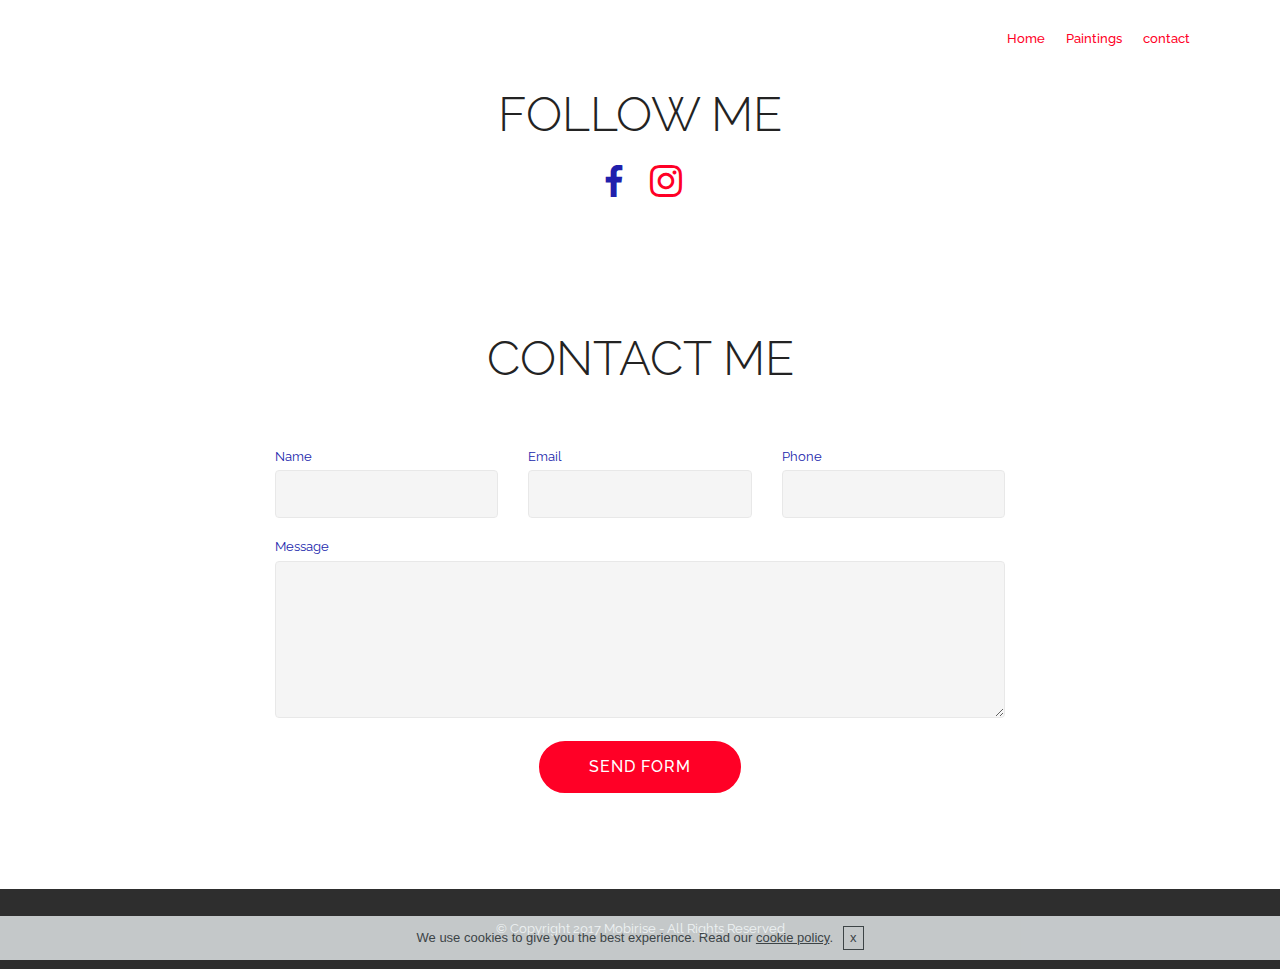
==== commit 55954646: "create github pages" ====
--- a/page1.html
+++ b/page1.html
@@ -6,7 +6,7 @@
   <meta http-equiv="X-UA-Compatible" content="IE=edge">
   <meta name="generator" content="Mobirise v4.6.5, mobirise.com">
   <meta name="viewport" content="width=device-width, initial-scale=1, minimum-scale=1">
-  <link rel="shortcut icon" href="assets/images/logo2.png" type="image/x-icon">
+  <link rel="shortcut icon" href="assets/images/logo20.png" type="image/x-icon">
   <meta name="description" content="Web Builder Description">
   <title>contact</title>
   <link rel="stylesheet" href="assets/web/assets/mobirise-icons/mobirise-icons.css">
@@ -23,6 +23,20 @@
   
 </head>
 <body>
+
+<!-- Google Analytics -->
+<!-- Global site tag (gtag.js) - Google Analytics -->
+<script async src="https://www.googletagmanager.com/gtag/js?id=UA-114949046-1"></script>
+<script>
+  window.dataLayer = window.dataLayer || [];
+  function gtag(){dataLayer.push(arguments);}
+  gtag('js', new Date());
+
+  gtag('config', 'UA-114949046-1');
+</script>
+<!-- /Google Analytics -->
+
+
   <section class="menu cid-qKdZSrXES7" once="menu" id="menu2-l">
 
     
@@ -51,7 +65,7 @@
     </nav>
 </section>
 
-<section class="engine"><a href="https://mobirise.ws/h">make free website</a></section><section class="cid-qKdVU0oDuK" id="social-buttons2-b">
+<section class="engine"><a href="https://mobirise.ws/i">how to build free website</a></section><section class="cid-qKdVU0oDuK" id="social-buttons2-b">
 
     
 
@@ -106,7 +120,7 @@
             <div class="media-container-column col-lg-8" data-form-type="formoid">
                     <div data-form-alert="" hidden="">Thanks for filling out the form!</div>
             
-                    <form class="mbr-form" action="https://mobirise.com/" method="post" data-form-title="Mobirise Form"><input type="hidden" name="email" data-form-email="true" value="Itn6haDtYXqHpQMwRnQDN/8eJ/5hKT3jHDfOWRTJnoKYJ3sOIQFIgpSw/PvMb1HUiSkDnGNj99Cu19+c2KEBBzST6k5nrFokW87VvYoHBboqAtMJ+pZUFSM/WoHf3dJb" data-form-field="Email">
+                    <form class="mbr-form" action="https://mobirise.com/" method="post" data-form-title="Mobirise Form"><input type="hidden" name="email" data-form-email="true" value="Kog2lfVhQ77mVYo+yHHs6hJ++OanJsJ63r+OuqAQwJ/oyJghprkTr9dK/5biyGqmJxt24+6seu4+OaNExm06SGkaGHg3piQS11Otbs+cbbVkTHaBDgcZJUfe120Knst1" data-form-field="Email">
                         <div class="row row-sm-offset">
                             <div class="col-md-4 multi-horizontal" data-for="name">
                                 <div class="form-group">
@@ -162,12 +176,15 @@
   <script src="assets/tether/tether.min.js"></script>
   <script src="assets/bootstrap/js/bootstrap.min.js"></script>
   <script src="assets/smoothscroll/smooth-scroll.js"></script>
+  <script src="assets/sociallikes/social-likes.js"></script>
   <script src="assets/dropdown/js/script.min.js"></script>
   <script src="assets/touchswipe/jquery.touch-swipe.min.js"></script>
-  <script src="assets/sociallikes/social-likes.js"></script>
+  <script src="assets/cookies-alert-plugin/cookies-alert-core.js"></script>
+  <script src="assets/cookies-alert-plugin/cookies-alert-script.js"></script>
   <script src="assets/theme/js/script.js"></script>
   <script src="assets/formoid/formoid.min.js"></script>
   
   
-</body>
+<input name="cookieData" type="hidden" data-cookie-text="We use cookies to give you the best experience. Read our <a href='privacy.html'>cookie policy</a>.">
+  </body>
 </html>--- a/assets/mobirise/css/mbr-additional.css
+++ b/assets/mobirise/css/mbr-additional.css
@@ -1373,95 +1373,48 @@
 .dropup .dropdown-toggle::after {
   display: none;
 }
-.cid-qKdOB9JlFa {
-  padding-top: 45px;
-  padding-bottom: 45px;
-  background-color: #ffffff;
-}
-.cid-qKdOB9JlFa .mbr-figure {
-  margin: 0 auto;
-  width: 100%;
-  display: flex;
-  justify-content: center;
-}
-.cid-qKdOB9JlFa .mbr-figure img {
-  height: 100%;
-  margin: 0 auto;
-}
-@media (max-width: 991px) {
-  .cid-qKdOB9JlFa .mbr-figure img {
-    width: 100% !important;
-  }
-}
-.cid-qKdOB9JlFa H1 {
-  color: #232323;
-  text-align: center;
-}
-.cid-qKdOB9JlFa .mbr-text,
-.cid-qKdOB9JlFa .mbr-section-btn {
-  color: #232323;
-  text-align: center;
-}
-.cid-qKdUamYRtD {
-  padding-top: 0px;
-  padding-bottom: 45px;
-  background-color: #ffffff;
-}
-.cid-qKdUamYRtD .mbr-text,
-.cid-qKdUamYRtD blockquote {
-  color: #767676;
-}
-.cid-qKdUamYRtD .mbr-text P {
-  color: #ff0026;
-  text-align: left;
-}
-.cid-qKdRCNP4Mv {
-  padding-top: 30px;
-  padding-bottom: 30px;
-  background-color: #2e2e2e;
-}
-.cid-qKdZt8iIC1 .navbar {
-  background: #ffffff;
+.cid-qKY1FhCKri .navbar {
+  background: #c4bc3b;
   transition: none;
   min-height: 77px;
   padding: .5rem 0;
 }
-.cid-qKdZt8iIC1 .navbar-dropdown.bg-color.transparent.opened {
-  background: #ffffff;
-}
-.cid-qKdZt8iIC1 a {
+.cid-qKY1FhCKri .navbar-dropdown.bg-color.transparent.opened {
+  background: #c4bc3b;
+}
+.cid-qKY1FhCKri a {
   font-style: normal;
 }
-.cid-qKdZt8iIC1 .nav-item span {
+.cid-qKY1FhCKri .nav-item span {
   padding-right: 0.4em;
   line-height: 0.5em;
   vertical-align: text-bottom;
   position: relative;
   text-decoration: none;
 }
-.cid-qKdZt8iIC1 .nav-item a {
+.cid-qKY1FhCKri .nav-item a {
   display: flex;
   align-items: center;
   justify-content: center;
   padding: 0.7rem 0 !important;
   margin: 0rem .65rem !important;
 }
-.cid-qKdZt8iIC1 .nav-item:focus,
-.cid-qKdZt8iIC1 .nav-link:focus {
+.cid-qKY1FhCKri .nav-item:focus,
+.cid-qKY1FhCKri .nav-link:focus {
   outline: none;
 }
-.cid-qKdZt8iIC1 .btn {
+.cid-qKY1FhCKri .btn {
   padding: 0.4rem 1.5rem;
   display: inline-flex;
   align-items: center;
 }
-.cid-qKdZt8iIC1 .btn .mbr-iconfont {
+.cid-qKY1FhCKri .btn .mbr-iconfont {
   font-size: 1.6rem;
 }
-.cid-qKdZt8iIC1 .menu-logo {
+.cid-qKY1FhCKri .menu-logo {
   margin-right: auto;
 }
-.cid-qKdZt8iIC1 .menu-logo .navbar-brand {
+.cid-qKY1FhCKri .menu-logo .navbar-brand {
   display: flex;
   margin-left: 5rem;
   padding: 0;
@@ -1469,7 +1422,7 @@
   min-height: 3.8rem;
   align-items: center;
 }
-.cid-qKdZt8iIC1 .menu-logo .navbar-brand .navbar-caption-wrap {
+.cid-qKY1FhCKri .menu-logo .navbar-brand .navbar-caption-wrap {
   display: flex;
   -webkit-align-items: center;
   align-items: center;
@@ -1477,41 +1430,41 @@
   min-width: 7rem;
   margin: .3rem 0;
 }
-.cid-qKdZt8iIC1 .menu-logo .navbar-brand .navbar-caption-wrap .navbar-caption {
+.cid-qKY1FhCKri .menu-logo .navbar-brand .navbar-caption-wrap .navbar-caption {
   line-height: 1.2rem !important;
   padding-right: 2rem;
 }
-.cid-qKdZt8iIC1 .menu-logo .navbar-brand .navbar-logo {
+.cid-qKY1FhCKri .menu-logo .navbar-brand .navbar-logo {
   font-size: 4rem;
   transition: font-size 0.25s;
 }
-.cid-qKdZt8iIC1 .menu-logo .navbar-brand .navbar-logo img {
+.cid-qKY1FhCKri .menu-logo .navbar-brand .navbar-logo img {
   display: flex;
 }
-.cid-qKdZt8iIC1 .menu-logo .navbar-brand .navbar-logo .mbr-iconfont {
+.cid-qKY1FhCKri .menu-logo .navbar-brand .navbar-logo .mbr-iconfont {
   transition: font-size 0.25s;
 }
-.cid-qKdZt8iIC1 .navbar-toggleable-sm .navbar-collapse {
+.cid-qKY1FhCKri .navbar-toggleable-sm .navbar-collapse {
   justify-content: flex-end;
   -webkit-justify-content: flex-end;
   padding-right: 5rem;
   width: auto;
 }
-.cid-qKdZt8iIC1 .navbar-toggleable-sm .navbar-collapse .navbar-nav {
+.cid-qKY1FhCKri .navbar-toggleable-sm .navbar-collapse .navbar-nav {
   flex-wrap: wrap;
   -webkit-flex-wrap: wrap;
   padding-left: 0;
 }
-.cid-qKdZt8iIC1 .navbar-toggleable-sm .navbar-collapse .navbar-nav .nav-item {
+.cid-qKY1FhCKri .navbar-toggleable-sm .navbar-collapse .navbar-nav .nav-item {
   -webkit-align-self: center;
   align-self: center;
 }
-.cid-qKdZt8iIC1 .navbar-toggleable-sm .navbar-collapse .navbar-buttons {
+.cid-qKY1FhCKri .navbar-toggleable-sm .navbar-collapse .navbar-buttons {
   padding-left: 0;
   padding-bottom: 0;
 }
-.cid-qKdZt8iIC1 .dropdown .dropdown-menu {
-  background: #ffffff;
+.cid-qKY1FhCKri .dropdown .dropdown-menu {
+  background: #c4bc3b;
   display: none;
   position: absolute;
   min-width: 5rem;
@@ -1519,20 +1472,20 @@
   padding-bottom: 1.4rem;
   text-align: left;
 }
-.cid-qKdZt8iIC1 .dropdown .dropdown-menu .dropdown-item {
+.cid-qKY1FhCKri .dropdown .dropdown-menu .dropdown-item {
   width: auto;
   padding: 0.235em 1.5385em 0.235em 1.5385em !important;
 }
-.cid-qKdZt8iIC1 .dropdown .dropdown-menu .dropdown-item::after {
+.cid-qKY1FhCKri .dropdown .dropdown-menu .dropdown-item::after {
   right: 0.5rem;
 }
-.cid-qKdZt8iIC1 .dropdown .dropdown-menu .dropdown-submenu {
+.cid-qKY1FhCKri .dropdown .dropdown-menu .dropdown-submenu {
   margin: 0;
 }
-.cid-qKdZt8iIC1 .dropdown.open > .dropdown-menu {
+.cid-qKY1FhCKri .dropdown.open > .dropdown-menu {
   display: block;
 }
-.cid-qKdZt8iIC1 .navbar-toggleable-sm.opened:after {
+.cid-qKY1FhCKri .navbar-toggleable-sm.opened:after {
   position: absolute;
   width: 100vw;
   height: 100vh;
@@ -1544,28 +1497,28 @@
   -webkit-transform: translateY(100%);
   z-index: 1000;
 }
-.cid-qKdZt8iIC1 .navbar.navbar-short {
+.cid-qKY1FhCKri .navbar.navbar-short {
   min-height: 60px;
   transition: all .2s;
 }
-.cid-qKdZt8iIC1 .navbar.navbar-short .navbar-toggler-right {
+.cid-qKY1FhCKri .navbar.navbar-short .navbar-toggler-right {
   top: 20px;
 }
-.cid-qKdZt8iIC1 .navbar.navbar-short .navbar-logo a {
+.cid-qKY1FhCKri .navbar.navbar-short .navbar-logo a {
   font-size: 2.5rem !important;
   line-height: 2.5rem;
   transition: font-size 0.25s;
 }
-.cid-qKdZt8iIC1 .navbar.navbar-short .navbar-logo a .mbr-iconfont {
+.cid-qKY1FhCKri .navbar.navbar-short .navbar-logo a .mbr-iconfont {
   font-size: 2.5rem !important;
 }
-.cid-qKdZt8iIC1 .navbar.navbar-short .navbar-logo a img {
+.cid-qKY1FhCKri .navbar.navbar-short .navbar-logo a img {
   height: 3rem !important;
 }
-.cid-qKdZt8iIC1 .navbar.navbar-short .navbar-brand {
+.cid-qKY1FhCKri .navbar.navbar-short .navbar-brand {
   min-height: 3rem;
 }
-.cid-qKdZt8iIC1 button.navbar-toggler {
+.cid-qKY1FhCKri button.navbar-toggler {
   width: 31px;
   height: 18px;
   cursor: pointer;
@@ -1573,10 +1526,10 @@
   top: 1.5rem;
   right: 1rem;
 }
-.cid-qKdZt8iIC1 button.navbar-toggler:focus {
+.cid-qKY1FhCKri button.navbar-toggler:focus {
   outline: none;
 }
-.cid-qKdZt8iIC1 button.navbar-toggler .hamburger span {
+.cid-qKY1FhCKri button.navbar-toggler .hamburger span {
   position: absolute;
   right: 0;
   width: 30px;
@@ -1584,92 +1537,92 @@
   border-right: 5px;
   background-color: #211fac;
 }
-.cid-qKdZt8iIC1 button.navbar-toggler .hamburger span:nth-child(1) {
+.cid-qKY1FhCKri button.navbar-toggler .hamburger span:nth-child(1) {
   top: 0;
   transition: all .2s;
 }
-.cid-qKdZt8iIC1 button.navbar-toggler .hamburger span:nth-child(2) {
+.cid-qKY1FhCKri button.navbar-toggler .hamburger span:nth-child(2) {
   top: 8px;
   transition: all .15s;
 }
-.cid-qKdZt8iIC1 button.navbar-toggler .hamburger span:nth-child(3) {
+.cid-qKY1FhCKri button.navbar-toggler .hamburger span:nth-child(3) {
   top: 8px;
   transition: all .15s;
 }
-.cid-qKdZt8iIC1 button.navbar-toggler .hamburger span:nth-child(4) {
+.cid-qKY1FhCKri button.navbar-toggler .hamburger span:nth-child(4) {
   top: 16px;
   transition: all .2s;
 }
-.cid-qKdZt8iIC1 nav.opened .hamburger span:nth-child(1) {
+.cid-qKY1FhCKri nav.opened .hamburger span:nth-child(1) {
   top: 8px;
   width: 0;
   opacity: 0;
   right: 50%;
   transition: all .2s;
 }
-.cid-qKdZt8iIC1 nav.opened .hamburger span:nth-child(2) {
+.cid-qKY1FhCKri nav.opened .hamburger span:nth-child(2) {
   -webkit-transform: rotate(45deg);
   transform: rotate(45deg);
   transition: all .25s;
 }
-.cid-qKdZt8iIC1 nav.opened .hamburger span:nth-child(3) {
+.cid-qKY1FhCKri nav.opened .hamburger span:nth-child(3) {
   -webkit-transform: rotate(-45deg);
   transform: rotate(-45deg);
   transition: all .25s;
 }
-.cid-qKdZt8iIC1 nav.opened .hamburger span:nth-child(4) {
+.cid-qKY1FhCKri nav.opened .hamburger span:nth-child(4) {
   top: 8px;
   width: 0;
   opacity: 0;
   right: 50%;
   transition: all .2s;
 }
-.cid-qKdZt8iIC1 .collapsed.navbar-expand {
+.cid-qKY1FhCKri .collapsed.navbar-expand {
   flex-direction: column;
 }
-.cid-qKdZt8iIC1 .collapsed .btn {
+.cid-qKY1FhCKri .collapsed .btn {
   display: flex;
 }
-.cid-qKdZt8iIC1 .collapsed .navbar-collapse {
+.cid-qKY1FhCKri .collapsed .navbar-collapse {
   display: none !important;
   padding-right: 0 !important;
 }
-.cid-qKdZt8iIC1 .collapsed .navbar-collapse.collapsing,
-.cid-qKdZt8iIC1 .collapsed .navbar-collapse.show {
+.cid-qKY1FhCKri .collapsed .navbar-collapse.collapsing,
+.cid-qKY1FhCKri .collapsed .navbar-collapse.show {
   display: block !important;
 }
-.cid-qKdZt8iIC1 .collapsed .navbar-collapse.collapsing .navbar-nav,
-.cid-qKdZt8iIC1 .collapsed .navbar-collapse.show .navbar-nav {
+.cid-qKY1FhCKri .collapsed .navbar-collapse.collapsing .navbar-nav,
+.cid-qKY1FhCKri .collapsed .navbar-collapse.show .navbar-nav {
   display: block;
   text-align: center;
 }
-.cid-qKdZt8iIC1 .collapsed .navbar-collapse.collapsing .navbar-nav .nav-item,
-.cid-qKdZt8iIC1 .collapsed .navbar-collapse.show .navbar-nav .nav-item {
+.cid-qKY1FhCKri .collapsed .navbar-collapse.collapsing .navbar-nav .nav-item,
+.cid-qKY1FhCKri .collapsed .navbar-collapse.show .navbar-nav .nav-item {
   clear: both;
 }
-.cid-qKdZt8iIC1 .collapsed .navbar-collapse.collapsing .navbar-nav .nav-item:last-child,
-.cid-qKdZt8iIC1 .collapsed .navbar-collapse.show .navbar-nav .nav-item:last-child {
+.cid-qKY1FhCKri .collapsed .navbar-collapse.collapsing .navbar-nav .nav-item:last-child,
+.cid-qKY1FhCKri .collapsed .navbar-collapse.show .navbar-nav .nav-item:last-child {
   margin-bottom: 1rem;
 }
-.cid-qKdZt8iIC1 .collapsed .navbar-collapse.collapsing .navbar-buttons,
-.cid-qKdZt8iIC1 .collapsed .navbar-collapse.show .navbar-buttons {
+.cid-qKY1FhCKri .collapsed .navbar-collapse.collapsing .navbar-buttons,
+.cid-qKY1FhCKri .collapsed .navbar-collapse.show .navbar-buttons {
   text-align: center;
 }
-.cid-qKdZt8iIC1 .collapsed .navbar-collapse.collapsing .navbar-buttons:last-child,
-.cid-qKdZt8iIC1 .collapsed .navbar-collapse.show .navbar-buttons:last-child {
+.cid-qKY1FhCKri .collapsed .navbar-collapse.collapsing .navbar-buttons:last-child,
+.cid-qKY1FhCKri .collapsed .navbar-collapse.show .navbar-buttons:last-child {
   margin-bottom: 1rem;
 }
-.cid-qKdZt8iIC1 .collapsed button.navbar-toggler {
+.cid-qKY1FhCKri .collapsed button.navbar-toggler {
   display: block;
 }
-.cid-qKdZt8iIC1 .collapsed .navbar-brand {
+.cid-qKY1FhCKri .collapsed .navbar-brand {
   margin-left: 1rem !important;
 }
-.cid-qKdZt8iIC1 .collapsed .navbar-toggleable-sm {
+.cid-qKY1FhCKri .collapsed .navbar-toggleable-sm {
   flex-direction: column;
   -webkit-flex-direction: column;
 }
-.cid-qKdZt8iIC1 .collapsed .dropdown .dropdown-menu {
+.cid-qKY1FhCKri .collapsed .dropdown .dropdown-menu {
   width: 100%;
   text-align: center;
   position: relative;
@@ -1681,19 +1634,19 @@
   transition-duration: .5s;
   transition-property: opacity,padding,height;
 }
-.cid-qKdZt8iIC1 .collapsed .dropdown.open > .dropdown-menu {
+.cid-qKY1FhCKri .collapsed .dropdown.open > .dropdown-menu {
   position: relative;
   opacity: 1;
   height: auto;
   padding: 1.4rem 0;
   visibility: visible;
 }
-.cid-qKdZt8iIC1 .collapsed .dropdown .dropdown-submenu {
+.cid-qKY1FhCKri .collapsed .dropdown .dropdown-submenu {
   left: 0;
   text-align: center;
   width: 100%;
 }
-.cid-qKdZt8iIC1 .collapsed .dropdown .dropdown-toggle[data-toggle="dropdown-submenu"]::after {
+.cid-qKY1FhCKri .collapsed .dropdown .dropdown-toggle[data-toggle="dropdown-submenu"]::after {
   margin-top: 0;
   position: inherit;
   right: 0;
@@ -1709,55 +1662,55 @@
   border-left: .30em solid transparent;
 }
 @media (max-width: 991px) {
-  .cid-qKdZt8iIC1.navbar-expand {
+  .cid-qKY1FhCKri.navbar-expand {
     flex-direction: column;
   }
-  .cid-qKdZt8iIC1 img {
+  .cid-qKY1FhCKri img {
     height: 3.8rem !important;
   }
-  .cid-qKdZt8iIC1 .btn {
+  .cid-qKY1FhCKri .btn {
     display: flex;
   }
-  .cid-qKdZt8iIC1 button.navbar-toggler {
+  .cid-qKY1FhCKri button.navbar-toggler {
     display: block;
   }
-  .cid-qKdZt8iIC1 .navbar-brand {
+  .cid-qKY1FhCKri .navbar-brand {
     margin-left: 1rem !important;
   }
-  .cid-qKdZt8iIC1 .navbar-toggleable-sm {
+  .cid-qKY1FhCKri .navbar-toggleable-sm {
     flex-direction: column;
     -webkit-flex-direction: column;
   }
-  .cid-qKdZt8iIC1 .navbar-collapse {
+  .cid-qKY1FhCKri .navbar-collapse {
     display: none !important;
     padding-right: 0 !important;
   }
-  .cid-qKdZt8iIC1 .navbar-collapse.collapsing,
-  .cid-qKdZt8iIC1 .navbar-collapse.show {
+  .cid-qKY1FhCKri .navbar-collapse.collapsing,
+  .cid-qKY1FhCKri .navbar-collapse.show {
     display: block !important;
   }
-  .cid-qKdZt8iIC1 .navbar-collapse.collapsing .navbar-nav,
-  .cid-qKdZt8iIC1 .navbar-collapse.show .navbar-nav {
+  .cid-qKY1FhCKri .navbar-collapse.collapsing .navbar-nav,
+  .cid-qKY1FhCKri .navbar-collapse.show .navbar-nav {
     display: block;
     text-align: center;
   }
-  .cid-qKdZt8iIC1 .navbar-collapse.collapsing .navbar-nav .nav-item,
-  .cid-qKdZt8iIC1 .navbar-collapse.show .navbar-nav .nav-item {
+  .cid-qKY1FhCKri .navbar-collapse.collapsing .navbar-nav .nav-item,
+  .cid-qKY1FhCKri .navbar-collapse.show .navbar-nav .nav-item {
     clear: both;
   }
-  .cid-qKdZt8iIC1 .navbar-collapse.collapsing .navbar-nav .nav-item:last-child,
-  .cid-qKdZt8iIC1 .navbar-collapse.show .navbar-nav .nav-item:last-child {
+  .cid-qKY1FhCKri .navbar-collapse.collapsing .navbar-nav .nav-item:last-child,
+  .cid-qKY1FhCKri .navbar-collapse.show .navbar-nav .nav-item:last-child {
     margin-bottom: 1rem;
   }
-  .cid-qKdZt8iIC1 .navbar-collapse.collapsing .navbar-buttons,
-  .cid-qKdZt8iIC1 .navbar-collapse.show .navbar-buttons {
+  .cid-qKY1FhCKri .navbar-collapse.collapsing .navbar-buttons,
+  .cid-qKY1FhCKri .navbar-collapse.show .navbar-buttons {
     text-align: center;
   }
-  .cid-qKdZt8iIC1 .navbar-collapse.collapsing .navbar-buttons:last-child,
-  .cid-qKdZt8iIC1 .navbar-collapse.show .navbar-buttons:last-child {
+  .cid-qKY1FhCKri .navbar-collapse.collapsing .navbar-buttons:last-child,
+  .cid-qKY1FhCKri .navbar-collapse.show .navbar-buttons:last-child {
     margin-bottom: 1rem;
   }
-  .cid-qKdZt8iIC1 .dropdown .dropdown-menu {
+  .cid-qKY1FhCKri .dropdown .dropdown-menu {
     width: 100%;
     text-align: center;
     position: relative;
@@ -1769,19 +1722,19 @@
     transition-duration: .5s;
     transition-property: opacity,padding,height;
   }
-  .cid-qKdZt8iIC1 .dropdown.open > .dropdown-menu {
+  .cid-qKY1FhCKri .dropdown.open > .dropdown-menu {
     position: relative;
     opacity: 1;
     height: auto;
     padding: 1.4rem 0;
     visibility: visible;
   }
-  .cid-qKdZt8iIC1 .dropdown .dropdown-submenu {
+  .cid-qKY1FhCKri .dropdown .dropdown-submenu {
     left: 0;
     text-align: center;
     width: 100%;
   }
-  .cid-qKdZt8iIC1 .dropdown .dropdown-toggle[data-toggle="dropdown-submenu"]::after {
+  .cid-qKY1FhCKri .dropdown .dropdown-toggle[data-toggle="dropdown-submenu"]::after {
     margin-top: 0;
     position: inherit;
     right: 0;
@@ -1798,22 +1751,405 @@
   }
 }
 @media (min-width: 767px) {
-  .cid-qKdZt8iIC1 .menu-logo {
+  .cid-qKY1FhCKri .menu-logo {
     flex-shrink: 0;
   }
 }
-.cid-qKdZt8iIC1 .navbar-collapse {
+.cid-qKY1FhCKri .navbar-collapse {
   flex-basis: auto;
 }
-.cid-qKdZt8iIC1 .nav-link:hover,
-.cid-qKdZt8iIC1 .dropdown-item:hover {
+.cid-qKY1FhCKri .nav-link:hover,
+.cid-qKY1FhCKri .dropdown-item:hover {
   color: #211fac !important;
 }
-.cid-qKXOKZv1hM {
-  background-image: url("../../../assets/images/dsc-463-1999x1990.jpg");
-}
-.cid-qKXOKZv1hM P {
+.cid-qKXZnFG8XT {
+  background-image: url("../../../assets/images/28504249-10216232839118508-276860504-o-2000x1335.jpg");
+}
+.cid-qKdRCNP4Mv {
+  padding-top: 30px;
+  padding-bottom: 30px;
+  background-color: #2e2e2e;
+}
+.cid-qKY1YZPeYu .navbar {
+  background: #ffffff;
+  transition: none;
+  min-height: 77px;
+  padding: .5rem 0;
+}
+.cid-qKY1YZPeYu .navbar-dropdown.bg-color.transparent.opened {
+  background: #ffffff;
+}
+.cid-qKY1YZPeYu a {
+  font-style: normal;
+}
+.cid-qKY1YZPeYu .nav-item span {
+  padding-right: 0.4em;
+  line-height: 0.5em;
+  vertical-align: text-bottom;
+  position: relative;
+  text-decoration: none;
+}
+.cid-qKY1YZPeYu .nav-item a {
+  display: flex;
+  align-items: center;
+  justify-content: center;
+  padding: 0.7rem 0 !important;
+  margin: 0rem .65rem !important;
+}
+.cid-qKY1YZPeYu .nav-item:focus,
+.cid-qKY1YZPeYu .nav-link:focus {
+  outline: none;
+}
+.cid-qKY1YZPeYu .btn {
+  padding: 0.4rem 1.5rem;
+  display: inline-flex;
+  align-items: center;
+}
+.cid-qKY1YZPeYu .btn .mbr-iconfont {
+  font-size: 1.6rem;
+}
+.cid-qKY1YZPeYu .menu-logo {
+  margin-right: auto;
+}
+.cid-qKY1YZPeYu .menu-logo .navbar-brand {
+  display: flex;
+  margin-left: 5rem;
+  padding: 0;
+  transition: padding .2s;
+  min-height: 3.8rem;
+  align-items: center;
+}
+.cid-qKY1YZPeYu .menu-logo .navbar-brand .navbar-caption-wrap {
+  display: flex;
+  -webkit-align-items: center;
+  align-items: center;
+  word-break: break-word;
+  min-width: 7rem;
+  margin: .3rem 0;
+}
+.cid-qKY1YZPeYu .menu-logo .navbar-brand .navbar-caption-wrap .navbar-caption {
+  line-height: 1.2rem !important;
+  padding-right: 2rem;
+}
+.cid-qKY1YZPeYu .menu-logo .navbar-brand .navbar-logo {
+  font-size: 4rem;
+  transition: font-size 0.25s;
+}
+.cid-qKY1YZPeYu .menu-logo .navbar-brand .navbar-logo img {
+  display: flex;
+}
+.cid-qKY1YZPeYu .menu-logo .navbar-brand .navbar-logo .mbr-iconfont {
+  transition: font-size 0.25s;
+}
+.cid-qKY1YZPeYu .navbar-toggleable-sm .navbar-collapse {
+  justify-content: flex-end;
+  -webkit-justify-content: flex-end;
+  padding-right: 5rem;
+  width: auto;
+}
+.cid-qKY1YZPeYu .navbar-toggleable-sm .navbar-collapse .navbar-nav {
+  flex-wrap: wrap;
+  -webkit-flex-wrap: wrap;
+  padding-left: 0;
+}
+.cid-qKY1YZPeYu .navbar-toggleable-sm .navbar-collapse .navbar-nav .nav-item {
+  -webkit-align-self: center;
+  align-self: center;
+}
+.cid-qKY1YZPeYu .navbar-toggleable-sm .navbar-collapse .navbar-buttons {
+  padding-left: 0;
+  padding-bottom: 0;
+}
+.cid-qKY1YZPeYu .dropdown .dropdown-menu {
+  background: #ffffff;
+  display: none;
+  position: absolute;
+  min-width: 5rem;
+  padding-top: 1.4rem;
+  padding-bottom: 1.4rem;
+  text-align: left;
+}
+.cid-qKY1YZPeYu .dropdown .dropdown-menu .dropdown-item {
+  width: auto;
+  padding: 0.235em 1.5385em 0.235em 1.5385em !important;
+}
+.cid-qKY1YZPeYu .dropdown .dropdown-menu .dropdown-item::after {
+  right: 0.5rem;
+}
+.cid-qKY1YZPeYu .dropdown .dropdown-menu .dropdown-submenu {
+  margin: 0;
+}
+.cid-qKY1YZPeYu .dropdown.open > .dropdown-menu {
+  display: block;
+}
+.cid-qKY1YZPeYu .navbar-toggleable-sm.opened:after {
+  position: absolute;
+  width: 100vw;
+  height: 100vh;
+  content: '';
+  background-color: rgba(0, 0, 0, 0.1);
+  left: 0;
+  bottom: 0;
+  transform: translateY(100%);
+  -webkit-transform: translateY(100%);
+  z-index: 1000;
+}
+.cid-qKY1YZPeYu .navbar.navbar-short {
+  min-height: 60px;
+  transition: all .2s;
+}
+.cid-qKY1YZPeYu .navbar.navbar-short .navbar-toggler-right {
+  top: 20px;
+}
+.cid-qKY1YZPeYu .navbar.navbar-short .navbar-logo a {
+  font-size: 2.5rem !important;
+  line-height: 2.5rem;
+  transition: font-size 0.25s;
+}
+.cid-qKY1YZPeYu .navbar.navbar-short .navbar-logo a .mbr-iconfont {
+  font-size: 2.5rem !important;
+}
+.cid-qKY1YZPeYu .navbar.navbar-short .navbar-logo a img {
+  height: 3rem !important;
+}
+.cid-qKY1YZPeYu .navbar.navbar-short .navbar-brand {
+  min-height: 3rem;
+}
+.cid-qKY1YZPeYu button.navbar-toggler {
+  width: 31px;
+  height: 18px;
+  cursor: pointer;
+  transition: all .2s;
+  top: 1.5rem;
+  right: 1rem;
+}
+.cid-qKY1YZPeYu button.navbar-toggler:focus {
+  outline: none;
+}
+.cid-qKY1YZPeYu button.navbar-toggler .hamburger span {
+  position: absolute;
+  right: 0;
+  width: 30px;
+  height: 2px;
+  border-right: 5px;
+  background-color: #333333;
+}
+.cid-qKY1YZPeYu button.navbar-toggler .hamburger span:nth-child(1) {
+  top: 0;
+  transition: all .2s;
+}
+.cid-qKY1YZPeYu button.navbar-toggler .hamburger span:nth-child(2) {
+  top: 8px;
+  transition: all .15s;
+}
+.cid-qKY1YZPeYu button.navbar-toggler .hamburger span:nth-child(3) {
+  top: 8px;
+  transition: all .15s;
+}
+.cid-qKY1YZPeYu button.navbar-toggler .hamburger span:nth-child(4) {
+  top: 16px;
+  transition: all .2s;
+}
+.cid-qKY1YZPeYu nav.opened .hamburger span:nth-child(1) {
+  top: 8px;
+  width: 0;
+  opacity: 0;
+  right: 50%;
+  transition: all .2s;
+}
+.cid-qKY1YZPeYu nav.opened .hamburger span:nth-child(2) {
+  -webkit-transform: rotate(45deg);
+  transform: rotate(45deg);
+  transition: all .25s;
+}
+.cid-qKY1YZPeYu nav.opened .hamburger span:nth-child(3) {
+  -webkit-transform: rotate(-45deg);
+  transform: rotate(-45deg);
+  transition: all .25s;
+}
+.cid-qKY1YZPeYu nav.opened .hamburger span:nth-child(4) {
+  top: 8px;
+  width: 0;
+  opacity: 0;
+  right: 50%;
+  transition: all .2s;
+}
+.cid-qKY1YZPeYu .collapsed.navbar-expand {
+  flex-direction: column;
+}
+.cid-qKY1YZPeYu .collapsed .btn {
+  display: flex;
+}
+.cid-qKY1YZPeYu .collapsed .navbar-collapse {
+  display: none !important;
+  padding-right: 0 !important;
+}
+.cid-qKY1YZPeYu .collapsed .navbar-collapse.collapsing,
+.cid-qKY1YZPeYu .collapsed .navbar-collapse.show {
+  display: block !important;
+}
+.cid-qKY1YZPeYu .collapsed .navbar-collapse.collapsing .navbar-nav,
+.cid-qKY1YZPeYu .collapsed .navbar-collapse.show .navbar-nav {
+  display: block;
   text-align: center;
+}
+.cid-qKY1YZPeYu .collapsed .navbar-collapse.collapsing .navbar-nav .nav-item,
+.cid-qKY1YZPeYu .collapsed .navbar-collapse.show .navbar-nav .nav-item {
+  clear: both;
+}
+.cid-qKY1YZPeYu .collapsed .navbar-collapse.collapsing .navbar-buttons,
+.cid-qKY1YZPeYu .collapsed .navbar-collapse.show .navbar-buttons {
+  text-align: center;
+}
+.cid-qKY1YZPeYu .collapsed .navbar-collapse.collapsing .navbar-buttons:last-child,
+.cid-qKY1YZPeYu .collapsed .navbar-collapse.show .navbar-buttons:last-child {
+  margin-bottom: 1rem;
+}
+.cid-qKY1YZPeYu .collapsed button.navbar-toggler {
+  display: block;
+}
+.cid-qKY1YZPeYu .collapsed .navbar-brand {
+  margin-left: 1rem !important;
+}
+.cid-qKY1YZPeYu .collapsed .navbar-toggleable-sm {
+  flex-direction: column;
+  -webkit-flex-direction: column;
+}
+.cid-qKY1YZPeYu .collapsed .dropdown .dropdown-menu {
+  width: 100%;
+  text-align: center;
+  position: relative;
+  opacity: 0;
+  display: block;
+  height: 0;
+  visibility: hidden;
+  padding: 0;
+  transition-duration: .5s;
+  transition-property: opacity,padding,height;
+}
+.cid-qKY1YZPeYu .collapsed .dropdown.open > .dropdown-menu {
+  position: relative;
+  opacity: 1;
+  height: auto;
+  padding: 1.4rem 0;
+  visibility: visible;
+}
+.cid-qKY1YZPeYu .collapsed .dropdown .dropdown-submenu {
+  left: 0;
+  text-align: center;
+  width: 100%;
+}
+.cid-qKY1YZPeYu .collapsed .dropdown .dropdown-toggle[data-toggle="dropdown-submenu"]::after {
+  margin-top: 0;
+  position: inherit;
+  right: 0;
+  top: 50%;
+  display: inline-block;
+  width: 0;
+  height: 0;
+  margin-left: .3em;
+  vertical-align: middle;
+  content: "";
+  border-top: .30em solid;
+  border-right: .30em solid transparent;
+  border-left: .30em solid transparent;
+}
+@media (max-width: 991px) {
+  .cid-qKY1YZPeYu.navbar-expand {
+    flex-direction: column;
+  }
+  .cid-qKY1YZPeYu img {
+    height: 3.8rem !important;
+  }
+  .cid-qKY1YZPeYu .btn {
+    display: flex;
+  }
+  .cid-qKY1YZPeYu button.navbar-toggler {
+    display: block;
+  }
+  .cid-qKY1YZPeYu .navbar-brand {
+    margin-left: 1rem !important;
+  }
+  .cid-qKY1YZPeYu .navbar-toggleable-sm {
+    flex-direction: column;
+    -webkit-flex-direction: column;
+  }
+  .cid-qKY1YZPeYu .navbar-collapse {
+    display: none !important;
+    padding-right: 0 !important;
+  }
+  .cid-qKY1YZPeYu .navbar-collapse.collapsing,
+  .cid-qKY1YZPeYu .navbar-collapse.show {
+    display: block !important;
+  }
+  .cid-qKY1YZPeYu .navbar-collapse.collapsing .navbar-nav,
+  .cid-qKY1YZPeYu .navbar-collapse.show .navbar-nav {
+    display: block;
+    text-align: center;
+  }
+  .cid-qKY1YZPeYu .navbar-collapse.collapsing .navbar-nav .nav-item,
+  .cid-qKY1YZPeYu .navbar-collapse.show .navbar-nav .nav-item {
+    clear: both;
+  }
+  .cid-qKY1YZPeYu .navbar-collapse.collapsing .navbar-buttons,
+  .cid-qKY1YZPeYu .navbar-collapse.show .navbar-buttons {
+    text-align: center;
+  }
+  .cid-qKY1YZPeYu .navbar-collapse.collapsing .navbar-buttons:last-child,
+  .cid-qKY1YZPeYu .navbar-collapse.show .navbar-buttons:last-child {
+    margin-bottom: 1rem;
+  }
+  .cid-qKY1YZPeYu .dropdown .dropdown-menu {
+    width: 100%;
+    text-align: center;
+    position: relative;
+    opacity: 0;
+    display: block;
+    height: 0;
+    visibility: hidden;
+    padding: 0;
+    transition-duration: .5s;
+    transition-property: opacity,padding,height;
+  }
+  .cid-qKY1YZPeYu .dropdown.open > .dropdown-menu {
+    position: relative;
+    opacity: 1;
+    height: auto;
+    padding: 1.4rem 0;
+    visibility: visible;
+  }
+  .cid-qKY1YZPeYu .dropdown .dropdown-submenu {
+    left: 0;
+    text-align: center;
+    width: 100%;
+  }
+  .cid-qKY1YZPeYu .dropdown .dropdown-toggle[data-toggle="dropdown-submenu"]::after {
+    margin-top: 0;
+    position: inherit;
+    right: 0;
+    top: 50%;
+    display: inline-block;
+    width: 0;
+    height: 0;
+    margin-left: .3em;
+    vertical-align: middle;
+    content: "";
+    border-top: .30em solid;
+    border-right: .30em solid transparent;
+    border-left: .30em solid transparent;
+  }
+}
+@media (min-width: 767px) {
+  .cid-qKY1YZPeYu .menu-logo {
+    flex-shrink: 0;
+  }
+}
+.cid-qKY1YZPeYu .navbar-collapse {
+  flex-basis: auto;
+}
+.cid-qKY1YZPeYu .nav-link:hover,
+.cid-qKY1YZPeYu .dropdown-item:hover {
+  color: #767676 !important;
 }
 .cid-qKdVU0oDuK {
   padding-top: 90px;
@@ -1863,13 +2199,13 @@
   background-color: #2e2e2e;
 }
 .cid-qKdZSrXES7 .navbar {
-  background: #ffffff;
+  background: #c4bc3b;
   transition: none;
   min-height: 77px;
   padding: .5rem 0;
 }
 .cid-qKdZSrXES7 .navbar-dropdown.bg-color.transparent.opened {
-  background: #ffffff;
+  background: #c4bc3b;
 }
 .cid-qKdZSrXES7 a {
   font-style: normal;
@@ -1953,7 +2289,7 @@
   padding-bottom: 0;
 }
 .cid-qKdZSrXES7 .dropdown .dropdown-menu {
-  background: #ffffff;
+  background: #c4bc3b;
   display: none;
   position: absolute;
   min-width: 5rem;
@@ -2320,13 +2656,13 @@
   transition: 0.2s background ease-in-out;
 }
 .cid-qKdXB25nIl .navbar {
-  background: #ffffff;
+  background: #c4bc3b;
   transition: none;
   min-height: 77px;
   padding: .5rem 0;
 }
 .cid-qKdXB25nIl .navbar-dropdown.bg-color.transparent.opened {
-  background: #ffffff;
+  background: #c4bc3b;
 }
 .cid-qKdXB25nIl a {
   font-style: normal;
@@ -2410,7 +2746,7 @@
   padding-bottom: 0;
 }
 .cid-qKdXB25nIl .dropdown .dropdown-menu {
-  background: #ffffff;
+  background: #c4bc3b;
   display: none;
   position: absolute;
   min-width: 5rem;
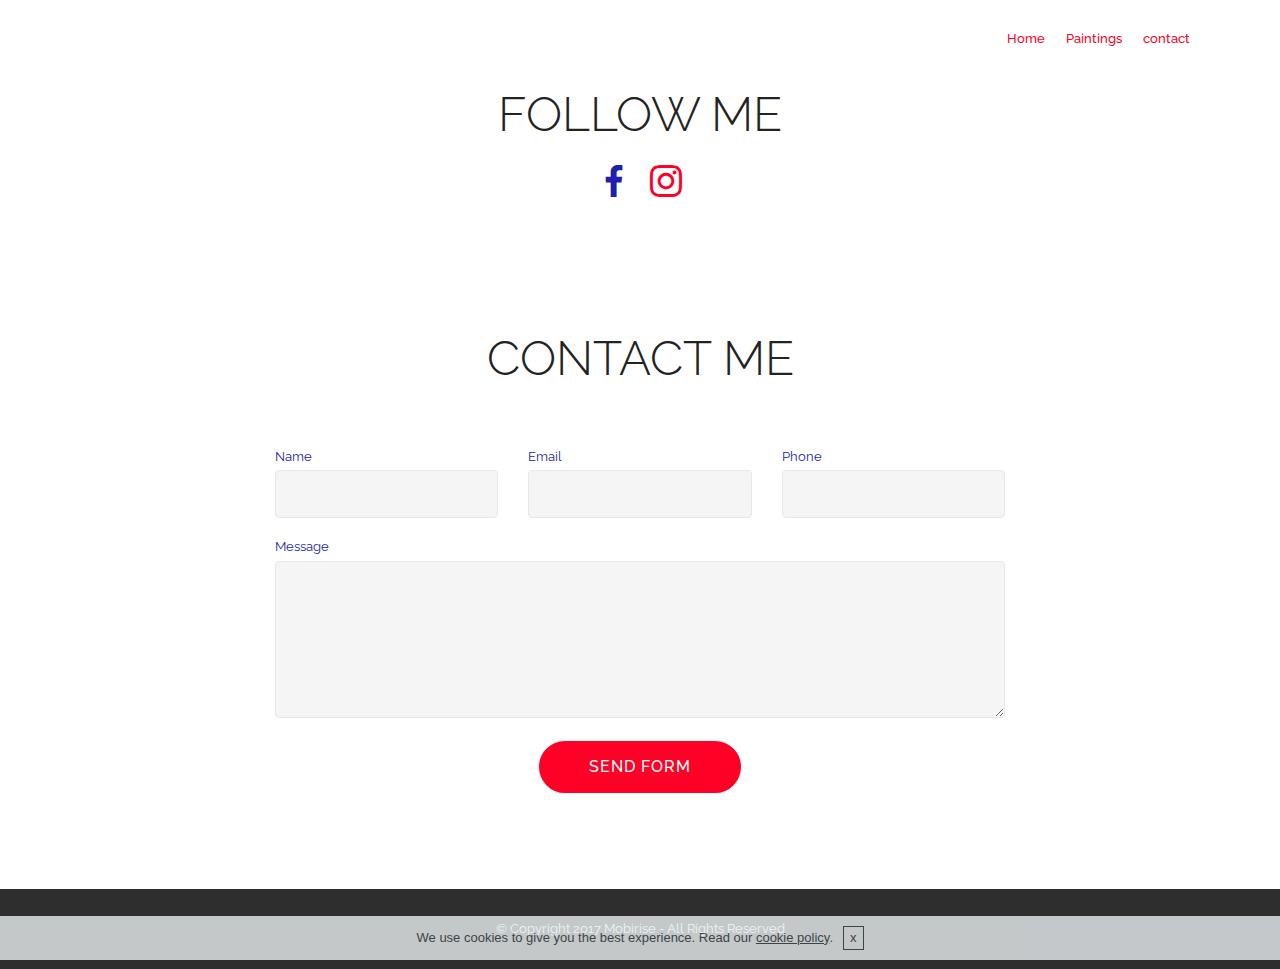
==== commit 5e663fcc: "create github pages" ====
--- a/page1.html
+++ b/page1.html
@@ -6,7 +6,7 @@
   <meta http-equiv="X-UA-Compatible" content="IE=edge">
   <meta name="generator" content="Mobirise v4.6.5, mobirise.com">
   <meta name="viewport" content="width=device-width, initial-scale=1, minimum-scale=1">
-  <link rel="shortcut icon" href="assets/images/logo20.png" type="image/x-icon">
+  <link rel="shortcut icon" href="assets/images/logo21.png" type="image/x-icon">
   <meta name="description" content="Web Builder Description">
   <title>contact</title>
   <link rel="stylesheet" href="assets/web/assets/mobirise-icons/mobirise-icons.css">
@@ -65,7 +65,7 @@
     </nav>
 </section>
 
-<section class="engine"><a href="https://mobirise.ws/i">how to build free website</a></section><section class="cid-qKdVU0oDuK" id="social-buttons2-b">
+<section class="engine"><a href="https://mobirise.ws/n">mobile website maker app</a></section><section class="cid-qKdVU0oDuK" id="social-buttons2-b">
 
     
 
@@ -120,7 +120,7 @@
             <div class="media-container-column col-lg-8" data-form-type="formoid">
                     <div data-form-alert="" hidden="">Thanks for filling out the form!</div>
             
-                    <form class="mbr-form" action="https://mobirise.com/" method="post" data-form-title="Mobirise Form"><input type="hidden" name="email" data-form-email="true" value="Kog2lfVhQ77mVYo+yHHs6hJ++OanJsJ63r+OuqAQwJ/oyJghprkTr9dK/5biyGqmJxt24+6seu4+OaNExm06SGkaGHg3piQS11Otbs+cbbVkTHaBDgcZJUfe120Knst1" data-form-field="Email">
+                    <form class="mbr-form" action="https://mobirise.com/" method="post" data-form-title="Mobirise Form"><input type="hidden" name="email" data-form-email="true" value="FcAve2EF8oP9bYn1/Lqpd4ffl2prc1egr948ujrTbwQoxYIiC0ou1qgbuM4GMej9gQOchN28rBUkq7w4zz92cUST8dMvAgNWVeQIPQUmGNsefh844bsNQ7tcSJy9lb7Z" data-form-field="Email">
                         <div class="row row-sm-offset">
                             <div class="col-md-4 multi-horizontal" data-for="name">
                                 <div class="form-group">
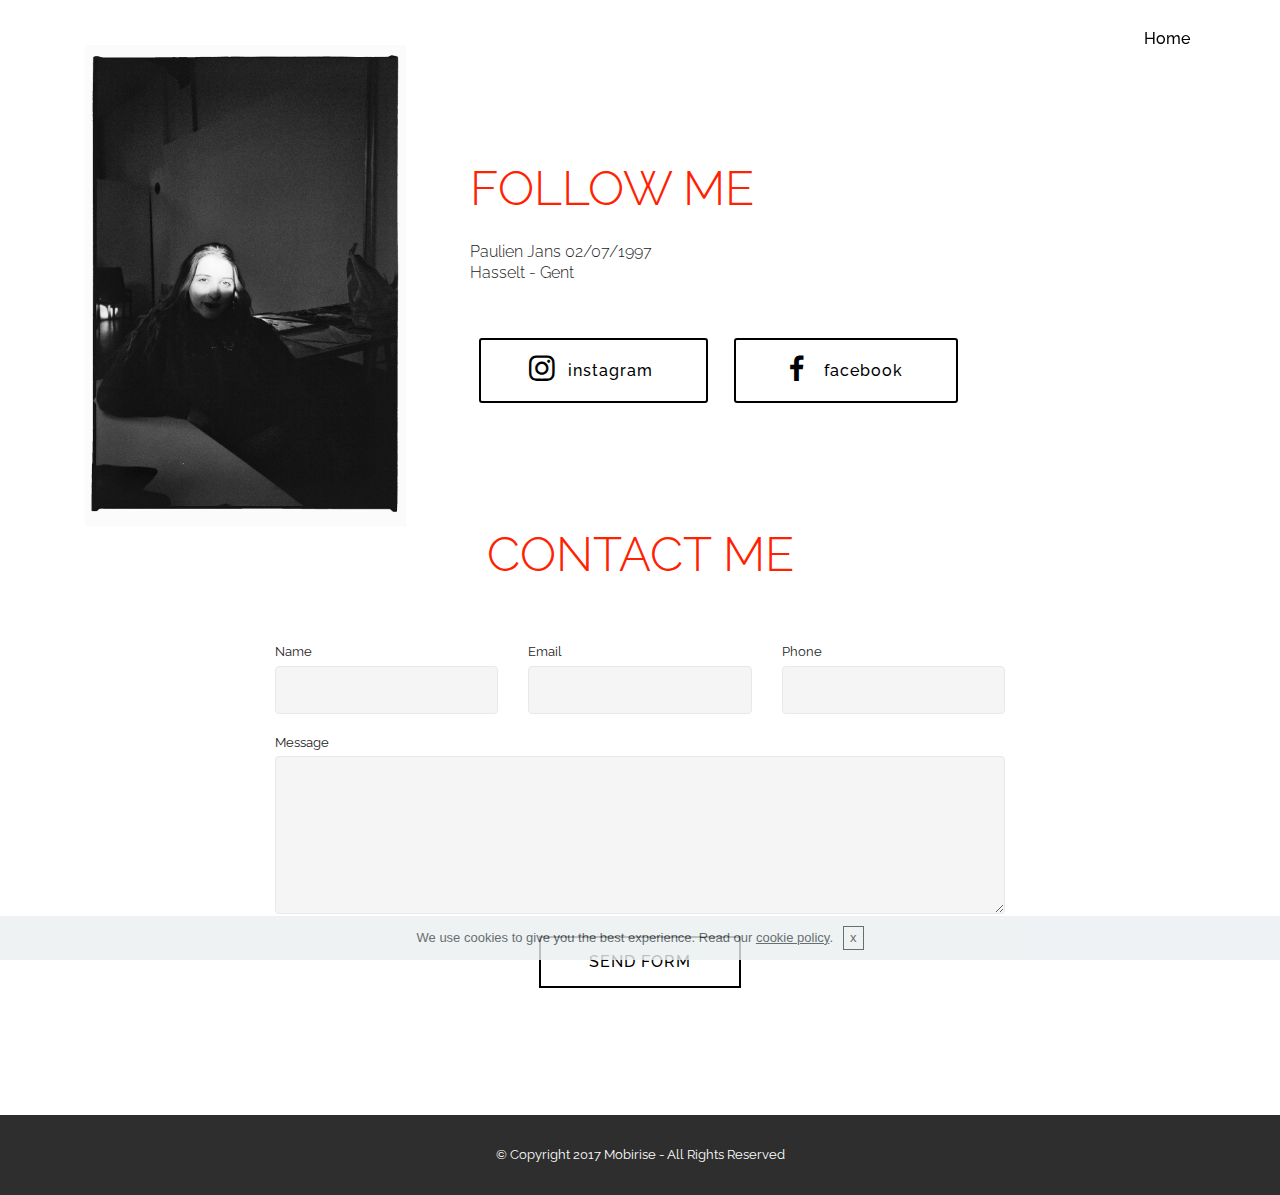
==== commit bb013006: "create github pages" ====
--- a/page1.html
+++ b/page1.html
@@ -6,7 +6,7 @@
   <meta http-equiv="X-UA-Compatible" content="IE=edge">
   <meta name="generator" content="Mobirise v4.6.5, mobirise.com">
   <meta name="viewport" content="width=device-width, initial-scale=1, minimum-scale=1">
-  <link rel="shortcut icon" href="assets/images/logo21.png" type="image/x-icon">
+  <link rel="shortcut icon" href="assets/images/logo4.png" type="image/x-icon">
   <meta name="description" content="Web Builder Description">
   <title>contact</title>
   <link rel="stylesheet" href="assets/web/assets/mobirise-icons/mobirise-icons.css">
@@ -37,11 +37,11 @@
 <!-- /Google Analytics -->
 
 
-  <section class="menu cid-qKdZSrXES7" once="menu" id="menu2-l">
+  <section class="menu cid-qSdzYQNADv" once="menu" id="menu2-27">
 
     
 
-    <nav class="navbar navbar-expand beta-menu navbar-dropdown align-items-center navbar-toggleable-sm bg-color transparent">
+    <nav class="navbar navbar-expand beta-menu navbar-dropdown align-items-center navbar-fixed-top navbar-toggleable-sm bg-color transparent">
         <button class="navbar-toggler navbar-toggler-right" type="button" data-toggle="collapse" data-target="#navbarSupportedContent" aria-controls="navbarSupportedContent" aria-expanded="false" aria-label="Toggle navigation">
             <div class="hamburger">
                 <span></span>
@@ -57,15 +57,16 @@
             </div>
         </div>
         <div class="collapse navbar-collapse" id="navbarSupportedContent">
-            <ul class="navbar-nav nav-dropdown nav-right navbar-nav-top-padding" data-app-modern-menu="true"><li class="nav-item"><a class="nav-link link text-success display-7" href="index.html" aria-expanded="false">Home</a></li><li class="nav-item"><a class="nav-link link text-success display-7" href="page3.html" aria-expanded="false">Paintings</a></li><li class="nav-item">
-                    <a class="nav-link link text-success display-7" href="page1.html">contact</a>
+            <ul class="navbar-nav nav-dropdown nav-right navbar-nav-top-padding" data-app-modern-menu="true"><li class="nav-item">
+                    <a class="nav-link link text-black display-4" href="index.html">Home
+                    </a>
                 </li></ul>
             
         </div>
     </nav>
 </section>
 
-<section class="engine"><a href="https://mobirise.ws/n">mobile website maker app</a></section><section class="cid-qKdVU0oDuK" id="social-buttons2-b">
+<section class="engine"><a href="https://mobirise.ws/m">drag and drop site maker</a></section><section class="header3 cid-qSdecohER3" id="header3-1s">
 
     
 
@@ -73,32 +74,22 @@
 
     <div class="container">
         <div class="media-container-row">
-            <div class="col-md-8 align-center">
-                <h2 class="pb-3 mbr-fonts-style display-2">
-                    FOLLOW ME</h2>
-                <div class="social-list pl-0 mb-0">
-                    <a href="https://www.facebook.com/paulien.jans" target="_blank">
-                        <span class="px-2 mbr-iconfont mbr-iconfont-social socicon-facebook socicon" style="color: rgb(33, 31, 172);"></span>
-                    </a>
-                    <a href="https://www.instagram.com/paula.jans/" target="_blank">
-                        <span class="px-2 mbr-iconfont mbr-iconfont-social socicon-instagram socicon" style="color: rgb(255, 0, 38);"></span>
-                    </a>
-                    <a href="https://instagram.com/mobirise" target="_blank">
-                        
-                    </a>
-                    <a href="https://www.youtube.com/c/mobirise" target="_blank">
-                        
-                    </a>
-                    <a href="https://plus.google.com/u/0/+Mobirise" target="_blank">
-                        
-                    </a>
-                    <a href="https://www.behance.net/Mobirise" target="_blank">
-                        
-                    </a>
+            <div class="mbr-figure" style="width: 50%;">
+                <img src="assets/images/28504764-10216232824918153-13075955-o-2000x2996.jpg" alt="Mobirise" title="">
+            </div>
+
+            <div class="media-content">
+                <h1 class="mbr-section-title mbr-white pb-3 mbr-fonts-style display-1"><br><br>FOLLOW ME&nbsp;</h1>
+                <h3 class="mbr-section-subtitle align-left mbr-white mbr-light pb-3 mbr-fonts-style display-4">Paulien Jans 02/07/1997<br>Hasselt - Gent<br></h3>
+                <div class="mbr-section-text mbr-white pb-3 ">
+                    <p class="mbr-text mbr-fonts-style display-4"></p>
                 </div>
+                <div class="mbr-section-btn"><a class="btn btn-md btn-secondary-outline display-4" href="https://www.instagram.com/paulienjans_/"><span class="socicon socicon-instagram mbr-iconfont mbr-iconfont-btn"></span>instagram&nbsp;</a>
+                    <a class="btn btn-md btn-secondary-outline display-4" href="https://www.facebook.com/paulien.jans"><span class="socicon socicon-facebook mbr-iconfont mbr-iconfont-btn"></span>facebook&nbsp;</a></div>
             </div>
         </div>
     </div>
+
 </section>
 
 <section class="mbr-section form1 cid-qKdVPGdqTc" id="form1-a">
@@ -109,7 +100,7 @@
     <div class="container">
         <div class="row justify-content-center">
             <div class="title col-12 col-lg-8">
-                <h2 class="mbr-section-title align-center pb-3 mbr-fonts-style display-2">
+                <h2 class="mbr-section-title align-center pb-3 mbr-fonts-style display-1">
                     CONTACT ME</h2>
                 
             </div>
@@ -120,7 +111,7 @@
             <div class="media-container-column col-lg-8" data-form-type="formoid">
                     <div data-form-alert="" hidden="">Thanks for filling out the form!</div>
             
-                    <form class="mbr-form" action="https://mobirise.com/" method="post" data-form-title="Mobirise Form"><input type="hidden" name="email" data-form-email="true" value="FcAve2EF8oP9bYn1/Lqpd4ffl2prc1egr948ujrTbwQoxYIiC0ou1qgbuM4GMej9gQOchN28rBUkq7w4zz92cUST8dMvAgNWVeQIPQUmGNsefh844bsNQ7tcSJy9lb7Z" data-form-field="Email">
+                    <form class="mbr-form" action="https://mobirise.com/" method="post" data-form-title="Mobirise Form"><input type="hidden" name="email" data-form-email="true" value="CLbjs9ZzNnM0VNuxNJuK6ECVSyQoPKbNdnCRKdAWyJKCuL/7a9tdskigQw3sOhN18JED5yFm1WvwpJ7DbUttDIhaJMjS+7P/qRhK3lxyBb4YWOxLiJo3cbZpAH030wcR" data-form-field="Email">
                         <div class="row row-sm-offset">
                             <div class="col-md-4 multi-horizontal" data-for="name">
                                 <div class="form-group">
@@ -146,14 +137,14 @@
                             <textarea type="text" class="form-control" name="message" rows="7" data-form-field="Message" id="message-form1-a"></textarea>
                         </div>
             
-                        <span class="input-group-btn"><button href="" type="submit" class="btn btn-form btn-success display-4">SEND FORM</button></span>
+                        <span class="input-group-btn"><button href="" type="submit" class="btn btn-form btn-primary-outline display-4">SEND FORM</button></span>
                     </form>
             </div>
         </div>
     </div>
 </section>
 
-<section once="" class="cid-qKdRCNP4Mv" id="footer6-7">
+<section once="" class="cid-qSdAqc9GUj" id="footer6-2a">
 
     
 
@@ -176,7 +167,6 @@
   <script src="assets/tether/tether.min.js"></script>
   <script src="assets/bootstrap/js/bootstrap.min.js"></script>
   <script src="assets/smoothscroll/smooth-scroll.js"></script>
-  <script src="assets/sociallikes/social-likes.js"></script>
   <script src="assets/dropdown/js/script.min.js"></script>
   <script src="assets/touchswipe/jquery.touch-swipe.min.js"></script>
   <script src="assets/cookies-alert-plugin/cookies-alert-core.js"></script>
--- a/assets/mobirise/css/mbr-additional.css
+++ b/assets/mobirise/css/mbr-additional.css
@@ -1,5 +1,5 @@
-@import url(https://fonts.googleapis.com/css?family=Work+Sans:100,200,300,400,500,600,700,800,900);
 @import url(https://fonts.googleapis.com/css?family=Raleway:100,100i,200,200i,300,300i,400,400i,500,500i,600,600i,700,700i,800,800i,900,900i);
+@import url(https://fonts.googleapis.com/css?family=Armata:400);
 
 
 
@@ -21,18 +21,18 @@
   line-height: 1.6;
 }
 .display-1 {
-  font-family: 'Work Sans', sans-serif;
-  font-size: 4.2rem;
-}
-.display-1 > .mbr-iconfont {
-  font-size: 6.72rem;
-}
-.display-2 {
   font-family: 'Raleway', sans-serif;
   font-size: 3rem;
 }
+.display-1 > .mbr-iconfont {
+  font-size: 4.8rem;
+}
+.display-2 {
+  font-family: 'Armata', sans-serif;
+  font-size: 7rem;
+}
 .display-2 > .mbr-iconfont {
-  font-size: 4.8rem;
+  font-size: 11.2rem;
 }
 .display-4 {
   font-family: 'Raleway', sans-serif;
@@ -43,10 +43,10 @@
 }
 .display-5 {
   font-family: 'Raleway', sans-serif;
-  font-size: 1.5rem;
+  font-size: 2rem;
 }
 .display-5 > .mbr-iconfont {
-  font-size: 2.4rem;
+  font-size: 3.2rem;
 }
 .display-7 {
   font-family: 'Raleway', sans-serif;
@@ -62,14 +62,14 @@
 /* 0.65 - min scale variable, may vary */
 @media (max-width: 768px) {
   .display-1 {
-    font-size: 3.36rem;
-    font-size: calc( 2.12rem + (4.2 - 2.12) * ((100vw - 20rem) / (48 - 20)));
-    line-height: calc( 1.4 * (2.12rem + (4.2 - 2.12) * ((100vw - 20rem) / (48 - 20))));
-  }
-  .display-2 {
     font-size: 2.4rem;
     font-size: calc( 1.7rem + (3 - 1.7) * ((100vw - 20rem) / (48 - 20)));
     line-height: calc( 1.4 * (1.7rem + (3 - 1.7) * ((100vw - 20rem) / (48 - 20))));
+  }
+  .display-2 {
+    font-size: 5.6rem;
+    font-size: calc( 3.0999999999999996rem + (7 - 3.0999999999999996) * ((100vw - 20rem) / (48 - 20)));
+    line-height: calc( 1.4 * (3.0999999999999996rem + (7 - 3.0999999999999996) * ((100vw - 20rem) / (48 - 20))));
   }
   .display-4 {
     font-size: 0.8rem;
@@ -77,9 +77,9 @@
     line-height: calc( 1.4 * (1rem + (1 - 1) * ((100vw - 20rem) / (48 - 20))));
   }
   .display-5 {
-    font-size: 1.2rem;
-    font-size: calc( 1.175rem + (1.5 - 1.175) * ((100vw - 20rem) / (48 - 20)));
-    line-height: calc( 1.4 * (1.175rem + (1.5 - 1.175) * ((100vw - 20rem) / (48 - 20))));
+    font-size: 1.6rem;
+    font-size: calc( 1.35rem + (2 - 1.35) * ((100vw - 20rem) / (48 - 20)));
+    line-height: calc( 1.4 * (1.35rem + (2 - 1.35) * ((100vw - 20rem) / (48 - 20))));
   }
 }
 /* Buttons */
@@ -529,20 +529,9 @@
 .alert-danger {
   background-color: #211fac;
 }
-.mbr-section-btn a.btn:not(.btn-form) {
-  border-radius: 100px;
-}
 .mbr-section-btn a.btn:not(.btn-form):hover,
 .mbr-section-btn a.btn:not(.btn-form):focus {
   box-shadow: none !important;
-}
-.mbr-section-btn a.btn:not(.btn-form):hover,
-.mbr-section-btn a.btn:not(.btn-form):focus {
-  box-shadow: 0 10px 40px 0 rgba(0, 0, 0, 0.2) !important;
-  -webkit-box-shadow: 0 10px 40px 0 rgba(0, 0, 0, 0.2) !important;
-}
-.mbr-gallery-filter li a {
-  border-radius: 100px !important;
 }
 .mbr-gallery-filter li.active .btn {
   background-color: #232323;
@@ -551,9 +540,6 @@
 }
 .mbr-gallery-filter li.active .btn:focus {
   box-shadow: none;
-}
-.nav-tabs .nav-link {
-  border-radius: 100px !important;
 }
 .btn-form {
   border-radius: 0;
@@ -714,45 +700,6 @@
 /* Forms */
 .mbr-form .btn {
   margin: .4rem 0;
-}
-.mbr-form .input-group-btn a.btn {
-  border-radius: 100px !important;
-}
-.mbr-form .input-group-btn a.btn:hover {
-  box-shadow: 0 10px 40px 0 rgba(0, 0, 0, 0.2);
-}
-.mbr-form .input-group-btn button[type="submit"] {
-  border-radius: 100px !important;
-  padding: 1rem 3rem;
-}
-.mbr-form .input-group-btn button[type="submit"]:hover {
-  box-shadow: 0 10px 40px 0 rgba(0, 0, 0, 0.2);
-}
-.form2 .form-control {
-  border-top-left-radius: 100px;
-  border-bottom-left-radius: 100px;
-}
-.form2 .input-group-btn a.btn {
-  border-top-left-radius: 0 !important;
-  border-bottom-left-radius: 0 !important;
-}
-.form2 .input-group-btn button[type="submit"] {
-  border-top-left-radius: 0 !important;
-  border-bottom-left-radius: 0 !important;
-}
-.form3 input[type="email"] {
-  border-radius: 100px !important;
-}
-@media (max-width: 349px) {
-  .form2 input[type="email"] {
-    border-radius: 100px !important;
-  }
-  .form2 .input-group-btn a.btn {
-    border-radius: 100px !important;
-  }
-  .form2 .input-group-btn button[type="submit"] {
-    border-radius: 100px !important;
-  }
 }
 @media (max-width: 767px) {
   .btn {
@@ -798,39 +745,7 @@
 .mbr-footer .mbr-contacts li a:hover {
   color: #232323;
 }
-.footer3 input[type="email"],
-.footer4 input[type="email"] {
-  border-radius: 100px !important;
-}
-.footer3 .input-group-btn a.btn,
-.footer4 .input-group-btn a.btn {
-  border-radius: 100px !important;
-}
-.footer3 .input-group-btn button[type="submit"],
-.footer4 .input-group-btn button[type="submit"] {
-  border-radius: 100px !important;
-}
 /* Headers*/
-.header13 .form-inline input[type="email"],
-.header14 .form-inline input[type="email"] {
-  border-radius: 100px;
-}
-.header13 .form-inline input[type="text"],
-.header14 .form-inline input[type="text"] {
-  border-radius: 100px;
-}
-.header13 .form-inline input[type="tel"],
-.header14 .form-inline input[type="tel"] {
-  border-radius: 100px;
-}
-.header13 .form-inline a.btn,
-.header14 .form-inline a.btn {
-  border-radius: 100px;
-}
-.header13 .form-inline button,
-.header14 .form-inline button {
-  border-radius: 100px !important;
-}
 .offset-1 {
   margin-left: 8.33333%;
 }
@@ -1373,48 +1288,121 @@
 .dropup .dropdown-toggle::after {
   display: none;
 }
-.cid-qKY1FhCKri .navbar {
-  background: #c4bc3b;
+.cid-qKXZnFG8XT {
+  background-image: url("../../../assets/images/28504249-10216232839118508-276860504-o-2000x1335.jpg");
+}
+.cid-qKXZnFG8XT H1 {
+  text-align: center;
+  color: #ff2100;
+}
+.cid-qSdecohER3 {
+  padding-top: 45px;
+  padding-bottom: 0px;
+  background-color: #ffffff;
+}
+@media (min-width: 992px) {
+  .cid-qSdecohER3 .mbr-figure {
+    padding-right: 4rem;
+  }
+}
+@media (max-width: 991px) {
+  .cid-qSdecohER3 .mbr-figure {
+    padding-bottom: 3rem;
+  }
+}
+@media (max-width: 767px) {
+  .cid-qSdecohER3 .mbr-text {
+    text-align: center;
+  }
+}
+.cid-qSdecohER3 .mbr-text,
+.cid-qSdecohER3 .mbr-section-btn {
+  text-align: left;
+  color: #232323;
+}
+.cid-qSdecohER3 H1 {
+  color: #ff2100;
+  text-align: left;
+}
+.cid-qSdecohER3 H3 {
+  color: #232323;
+}
+.cid-qKdVPGdqTc {
+  padding-top: 0px;
+  padding-bottom: 120px;
+  background-color: #ffffff;
+}
+.cid-qKdVPGdqTc .title {
+  margin-bottom: 2rem;
+}
+.cid-qKdVPGdqTc .mbr-section-subtitle {
+  color: #767676;
+}
+.cid-qKdVPGdqTc a:not([href]):not([tabindex]) {
+  color: #fff;
+  border-radius: 3px;
+}
+.cid-qKdVPGdqTc a.btn-white:not([href]):not([tabindex]) {
+  color: #333;
+}
+.cid-qKdVPGdqTc .multi-horizontal {
+  flex-grow: 1;
+  -webkit-flex-grow: 1;
+  max-width: 100%;
+}
+.cid-qKdVPGdqTc .input-group-btn {
+  display: block;
+  text-align: center;
+}
+.cid-qKdVPGdqTc LABEL {
+  color: #232323;
+}
+.cid-qKdVPGdqTc H2 {
+  color: #ff2100;
+  text-align: center;
+}
+.cid-qSdzYQNADv .navbar {
+  background: #ffffff;
   transition: none;
   min-height: 77px;
   padding: .5rem 0;
 }
-.cid-qKY1FhCKri .navbar-dropdown.bg-color.transparent.opened {
-  background: #c4bc3b;
-}
-.cid-qKY1FhCKri a {
+.cid-qSdzYQNADv .navbar-dropdown.bg-color.transparent.opened {
+  background: #ffffff;
+}
+.cid-qSdzYQNADv a {
   font-style: normal;
 }
-.cid-qKY1FhCKri .nav-item span {
+.cid-qSdzYQNADv .nav-item span {
   padding-right: 0.4em;
   line-height: 0.5em;
   vertical-align: text-bottom;
   position: relative;
   text-decoration: none;
 }
-.cid-qKY1FhCKri .nav-item a {
+.cid-qSdzYQNADv .nav-item a {
   display: flex;
   align-items: center;
   justify-content: center;
   padding: 0.7rem 0 !important;
   margin: 0rem .65rem !important;
 }
-.cid-qKY1FhCKri .nav-item:focus,
-.cid-qKY1FhCKri .nav-link:focus {
+.cid-qSdzYQNADv .nav-item:focus,
+.cid-qSdzYQNADv .nav-link:focus {
   outline: none;
 }
-.cid-qKY1FhCKri .btn {
+.cid-qSdzYQNADv .btn {
   padding: 0.4rem 1.5rem;
   display: inline-flex;
   align-items: center;
 }
-.cid-qKY1FhCKri .btn .mbr-iconfont {
+.cid-qSdzYQNADv .btn .mbr-iconfont {
   font-size: 1.6rem;
 }
-.cid-qKY1FhCKri .menu-logo {
+.cid-qSdzYQNADv .menu-logo {
   margin-right: auto;
 }
-.cid-qKY1FhCKri .menu-logo .navbar-brand {
+.cid-qSdzYQNADv .menu-logo .navbar-brand {
   display: flex;
   margin-left: 5rem;
   padding: 0;
@@ -1422,7 +1410,7 @@
   min-height: 3.8rem;
   align-items: center;
 }
-.cid-qKY1FhCKri .menu-logo .navbar-brand .navbar-caption-wrap {
+.cid-qSdzYQNADv .menu-logo .navbar-brand .navbar-caption-wrap {
   display: flex;
   -webkit-align-items: center;
   align-items: center;
@@ -1430,41 +1418,41 @@
   min-width: 7rem;
   margin: .3rem 0;
 }
-.cid-qKY1FhCKri .menu-logo .navbar-brand .navbar-caption-wrap .navbar-caption {
+.cid-qSdzYQNADv .menu-logo .navbar-brand .navbar-caption-wrap .navbar-caption {
   line-height: 1.2rem !important;
   padding-right: 2rem;
 }
-.cid-qKY1FhCKri .menu-logo .navbar-brand .navbar-logo {
+.cid-qSdzYQNADv .menu-logo .navbar-brand .navbar-logo {
   font-size: 4rem;
   transition: font-size 0.25s;
 }
-.cid-qKY1FhCKri .menu-logo .navbar-brand .navbar-logo img {
-  display: flex;
-}
-.cid-qKY1FhCKri .menu-logo .navbar-brand .navbar-logo .mbr-iconfont {
+.cid-qSdzYQNADv .menu-logo .navbar-brand .navbar-logo img {
+  display: flex;
+}
+.cid-qSdzYQNADv .menu-logo .navbar-brand .navbar-logo .mbr-iconfont {
   transition: font-size 0.25s;
 }
-.cid-qKY1FhCKri .navbar-toggleable-sm .navbar-collapse {
+.cid-qSdzYQNADv .navbar-toggleable-sm .navbar-collapse {
   justify-content: flex-end;
   -webkit-justify-content: flex-end;
   padding-right: 5rem;
   width: auto;
 }
-.cid-qKY1FhCKri .navbar-toggleable-sm .navbar-collapse .navbar-nav {
+.cid-qSdzYQNADv .navbar-toggleable-sm .navbar-collapse .navbar-nav {
   flex-wrap: wrap;
   -webkit-flex-wrap: wrap;
   padding-left: 0;
 }
-.cid-qKY1FhCKri .navbar-toggleable-sm .navbar-collapse .navbar-nav .nav-item {
+.cid-qSdzYQNADv .navbar-toggleable-sm .navbar-collapse .navbar-nav .nav-item {
   -webkit-align-self: center;
   align-self: center;
 }
-.cid-qKY1FhCKri .navbar-toggleable-sm .navbar-collapse .navbar-buttons {
+.cid-qSdzYQNADv .navbar-toggleable-sm .navbar-collapse .navbar-buttons {
   padding-left: 0;
   padding-bottom: 0;
 }
-.cid-qKY1FhCKri .dropdown .dropdown-menu {
-  background: #c4bc3b;
+.cid-qSdzYQNADv .dropdown .dropdown-menu {
+  background: #ffffff;
   display: none;
   position: absolute;
   min-width: 5rem;
@@ -1472,20 +1460,20 @@
   padding-bottom: 1.4rem;
   text-align: left;
 }
-.cid-qKY1FhCKri .dropdown .dropdown-menu .dropdown-item {
+.cid-qSdzYQNADv .dropdown .dropdown-menu .dropdown-item {
   width: auto;
   padding: 0.235em 1.5385em 0.235em 1.5385em !important;
 }
-.cid-qKY1FhCKri .dropdown .dropdown-menu .dropdown-item::after {
+.cid-qSdzYQNADv .dropdown .dropdown-menu .dropdown-item::after {
   right: 0.5rem;
 }
-.cid-qKY1FhCKri .dropdown .dropdown-menu .dropdown-submenu {
+.cid-qSdzYQNADv .dropdown .dropdown-menu .dropdown-submenu {
   margin: 0;
 }
-.cid-qKY1FhCKri .dropdown.open > .dropdown-menu {
+.cid-qSdzYQNADv .dropdown.open > .dropdown-menu {
   display: block;
 }
-.cid-qKY1FhCKri .navbar-toggleable-sm.opened:after {
+.cid-qSdzYQNADv .navbar-toggleable-sm.opened:after {
   position: absolute;
   width: 100vw;
   height: 100vh;
@@ -1497,28 +1485,28 @@
   -webkit-transform: translateY(100%);
   z-index: 1000;
 }
-.cid-qKY1FhCKri .navbar.navbar-short {
+.cid-qSdzYQNADv .navbar.navbar-short {
   min-height: 60px;
   transition: all .2s;
 }
-.cid-qKY1FhCKri .navbar.navbar-short .navbar-toggler-right {
+.cid-qSdzYQNADv .navbar.navbar-short .navbar-toggler-right {
   top: 20px;
 }
-.cid-qKY1FhCKri .navbar.navbar-short .navbar-logo a {
+.cid-qSdzYQNADv .navbar.navbar-short .navbar-logo a {
   font-size: 2.5rem !important;
   line-height: 2.5rem;
   transition: font-size 0.25s;
 }
-.cid-qKY1FhCKri .navbar.navbar-short .navbar-logo a .mbr-iconfont {
+.cid-qSdzYQNADv .navbar.navbar-short .navbar-logo a .mbr-iconfont {
   font-size: 2.5rem !important;
 }
-.cid-qKY1FhCKri .navbar.navbar-short .navbar-logo a img {
+.cid-qSdzYQNADv .navbar.navbar-short .navbar-logo a img {
   height: 3rem !important;
 }
-.cid-qKY1FhCKri .navbar.navbar-short .navbar-brand {
+.cid-qSdzYQNADv .navbar.navbar-short .navbar-brand {
   min-height: 3rem;
 }
-.cid-qKY1FhCKri button.navbar-toggler {
+.cid-qSdzYQNADv button.navbar-toggler {
   width: 31px;
   height: 18px;
   cursor: pointer;
@@ -1526,103 +1514,103 @@
   top: 1.5rem;
   right: 1rem;
 }
-.cid-qKY1FhCKri button.navbar-toggler:focus {
+.cid-qSdzYQNADv button.navbar-toggler:focus {
   outline: none;
 }
-.cid-qKY1FhCKri button.navbar-toggler .hamburger span {
+.cid-qSdzYQNADv button.navbar-toggler .hamburger span {
   position: absolute;
   right: 0;
   width: 30px;
   height: 2px;
   border-right: 5px;
-  background-color: #211fac;
-}
-.cid-qKY1FhCKri button.navbar-toggler .hamburger span:nth-child(1) {
+  background-color: #333333;
+}
+.cid-qSdzYQNADv button.navbar-toggler .hamburger span:nth-child(1) {
   top: 0;
   transition: all .2s;
 }
-.cid-qKY1FhCKri button.navbar-toggler .hamburger span:nth-child(2) {
+.cid-qSdzYQNADv button.navbar-toggler .hamburger span:nth-child(2) {
   top: 8px;
   transition: all .15s;
 }
-.cid-qKY1FhCKri button.navbar-toggler .hamburger span:nth-child(3) {
+.cid-qSdzYQNADv button.navbar-toggler .hamburger span:nth-child(3) {
   top: 8px;
   transition: all .15s;
 }
-.cid-qKY1FhCKri button.navbar-toggler .hamburger span:nth-child(4) {
+.cid-qSdzYQNADv button.navbar-toggler .hamburger span:nth-child(4) {
   top: 16px;
   transition: all .2s;
 }
-.cid-qKY1FhCKri nav.opened .hamburger span:nth-child(1) {
+.cid-qSdzYQNADv nav.opened .hamburger span:nth-child(1) {
   top: 8px;
   width: 0;
   opacity: 0;
   right: 50%;
   transition: all .2s;
 }
-.cid-qKY1FhCKri nav.opened .hamburger span:nth-child(2) {
+.cid-qSdzYQNADv nav.opened .hamburger span:nth-child(2) {
   -webkit-transform: rotate(45deg);
   transform: rotate(45deg);
   transition: all .25s;
 }
-.cid-qKY1FhCKri nav.opened .hamburger span:nth-child(3) {
+.cid-qSdzYQNADv nav.opened .hamburger span:nth-child(3) {
   -webkit-transform: rotate(-45deg);
   transform: rotate(-45deg);
   transition: all .25s;
 }
-.cid-qKY1FhCKri nav.opened .hamburger span:nth-child(4) {
+.cid-qSdzYQNADv nav.opened .hamburger span:nth-child(4) {
   top: 8px;
   width: 0;
   opacity: 0;
   right: 50%;
   transition: all .2s;
 }
-.cid-qKY1FhCKri .collapsed.navbar-expand {
+.cid-qSdzYQNADv .collapsed.navbar-expand {
   flex-direction: column;
 }
-.cid-qKY1FhCKri .collapsed .btn {
-  display: flex;
-}
-.cid-qKY1FhCKri .collapsed .navbar-collapse {
+.cid-qSdzYQNADv .collapsed .btn {
+  display: flex;
+}
+.cid-qSdzYQNADv .collapsed .navbar-collapse {
   display: none !important;
   padding-right: 0 !important;
 }
-.cid-qKY1FhCKri .collapsed .navbar-collapse.collapsing,
-.cid-qKY1FhCKri .collapsed .navbar-collapse.show {
+.cid-qSdzYQNADv .collapsed .navbar-collapse.collapsing,
+.cid-qSdzYQNADv .collapsed .navbar-collapse.show {
   display: block !important;
 }
-.cid-qKY1FhCKri .collapsed .navbar-collapse.collapsing .navbar-nav,
-.cid-qKY1FhCKri .collapsed .navbar-collapse.show .navbar-nav {
+.cid-qSdzYQNADv .collapsed .navbar-collapse.collapsing .navbar-nav,
+.cid-qSdzYQNADv .collapsed .navbar-collapse.show .navbar-nav {
   display: block;
   text-align: center;
 }
-.cid-qKY1FhCKri .collapsed .navbar-collapse.collapsing .navbar-nav .nav-item,
-.cid-qKY1FhCKri .collapsed .navbar-collapse.show .navbar-nav .nav-item {
+.cid-qSdzYQNADv .collapsed .navbar-collapse.collapsing .navbar-nav .nav-item,
+.cid-qSdzYQNADv .collapsed .navbar-collapse.show .navbar-nav .nav-item {
   clear: both;
 }
-.cid-qKY1FhCKri .collapsed .navbar-collapse.collapsing .navbar-nav .nav-item:last-child,
-.cid-qKY1FhCKri .collapsed .navbar-collapse.show .navbar-nav .nav-item:last-child {
+.cid-qSdzYQNADv .collapsed .navbar-collapse.collapsing .navbar-nav .nav-item:last-child,
+.cid-qSdzYQNADv .collapsed .navbar-collapse.show .navbar-nav .nav-item:last-child {
   margin-bottom: 1rem;
 }
-.cid-qKY1FhCKri .collapsed .navbar-collapse.collapsing .navbar-buttons,
-.cid-qKY1FhCKri .collapsed .navbar-collapse.show .navbar-buttons {
+.cid-qSdzYQNADv .collapsed .navbar-collapse.collapsing .navbar-buttons,
+.cid-qSdzYQNADv .collapsed .navbar-collapse.show .navbar-buttons {
   text-align: center;
 }
-.cid-qKY1FhCKri .collapsed .navbar-collapse.collapsing .navbar-buttons:last-child,
-.cid-qKY1FhCKri .collapsed .navbar-collapse.show .navbar-buttons:last-child {
+.cid-qSdzYQNADv .collapsed .navbar-collapse.collapsing .navbar-buttons:last-child,
+.cid-qSdzYQNADv .collapsed .navbar-collapse.show .navbar-buttons:last-child {
   margin-bottom: 1rem;
 }
-.cid-qKY1FhCKri .collapsed button.navbar-toggler {
+.cid-qSdzYQNADv .collapsed button.navbar-toggler {
   display: block;
 }
-.cid-qKY1FhCKri .collapsed .navbar-brand {
+.cid-qSdzYQNADv .collapsed .navbar-brand {
   margin-left: 1rem !important;
 }
-.cid-qKY1FhCKri .collapsed .navbar-toggleable-sm {
+.cid-qSdzYQNADv .collapsed .navbar-toggleable-sm {
   flex-direction: column;
   -webkit-flex-direction: column;
 }
-.cid-qKY1FhCKri .collapsed .dropdown .dropdown-menu {
+.cid-qSdzYQNADv .collapsed .dropdown .dropdown-menu {
   width: 100%;
   text-align: center;
   position: relative;
@@ -1634,19 +1622,19 @@
   transition-duration: .5s;
   transition-property: opacity,padding,height;
 }
-.cid-qKY1FhCKri .collapsed .dropdown.open > .dropdown-menu {
+.cid-qSdzYQNADv .collapsed .dropdown.open > .dropdown-menu {
   position: relative;
   opacity: 1;
   height: auto;
   padding: 1.4rem 0;
   visibility: visible;
 }
-.cid-qKY1FhCKri .collapsed .dropdown .dropdown-submenu {
+.cid-qSdzYQNADv .collapsed .dropdown .dropdown-submenu {
   left: 0;
   text-align: center;
   width: 100%;
 }
-.cid-qKY1FhCKri .collapsed .dropdown .dropdown-toggle[data-toggle="dropdown-submenu"]::after {
+.cid-qSdzYQNADv .collapsed .dropdown .dropdown-toggle[data-toggle="dropdown-submenu"]::after {
   margin-top: 0;
   position: inherit;
   right: 0;
@@ -1662,55 +1650,55 @@
   border-left: .30em solid transparent;
 }
 @media (max-width: 991px) {
-  .cid-qKY1FhCKri.navbar-expand {
+  .cid-qSdzYQNADv.navbar-expand {
     flex-direction: column;
   }
-  .cid-qKY1FhCKri img {
+  .cid-qSdzYQNADv img {
     height: 3.8rem !important;
   }
-  .cid-qKY1FhCKri .btn {
+  .cid-qSdzYQNADv .btn {
     display: flex;
   }
-  .cid-qKY1FhCKri button.navbar-toggler {
+  .cid-qSdzYQNADv button.navbar-toggler {
     display: block;
   }
-  .cid-qKY1FhCKri .navbar-brand {
+  .cid-qSdzYQNADv .navbar-brand {
     margin-left: 1rem !important;
   }
-  .cid-qKY1FhCKri .navbar-toggleable-sm {
+  .cid-qSdzYQNADv .navbar-toggleable-sm {
     flex-direction: column;
     -webkit-flex-direction: column;
   }
-  .cid-qKY1FhCKri .navbar-collapse {
+  .cid-qSdzYQNADv .navbar-collapse {
     display: none !important;
     padding-right: 0 !important;
   }
-  .cid-qKY1FhCKri .navbar-collapse.collapsing,
-  .cid-qKY1FhCKri .navbar-collapse.show {
+  .cid-qSdzYQNADv .navbar-collapse.collapsing,
+  .cid-qSdzYQNADv .navbar-collapse.show {
     display: block !important;
   }
-  .cid-qKY1FhCKri .navbar-collapse.collapsing .navbar-nav,
-  .cid-qKY1FhCKri .navbar-collapse.show .navbar-nav {
+  .cid-qSdzYQNADv .navbar-collapse.collapsing .navbar-nav,
+  .cid-qSdzYQNADv .navbar-collapse.show .navbar-nav {
     display: block;
     text-align: center;
   }
-  .cid-qKY1FhCKri .navbar-collapse.collapsing .navbar-nav .nav-item,
-  .cid-qKY1FhCKri .navbar-collapse.show .navbar-nav .nav-item {
+  .cid-qSdzYQNADv .navbar-collapse.collapsing .navbar-nav .nav-item,
+  .cid-qSdzYQNADv .navbar-collapse.show .navbar-nav .nav-item {
     clear: both;
   }
-  .cid-qKY1FhCKri .navbar-collapse.collapsing .navbar-nav .nav-item:last-child,
-  .cid-qKY1FhCKri .navbar-collapse.show .navbar-nav .nav-item:last-child {
+  .cid-qSdzYQNADv .navbar-collapse.collapsing .navbar-nav .nav-item:last-child,
+  .cid-qSdzYQNADv .navbar-collapse.show .navbar-nav .nav-item:last-child {
     margin-bottom: 1rem;
   }
-  .cid-qKY1FhCKri .navbar-collapse.collapsing .navbar-buttons,
-  .cid-qKY1FhCKri .navbar-collapse.show .navbar-buttons {
+  .cid-qSdzYQNADv .navbar-collapse.collapsing .navbar-buttons,
+  .cid-qSdzYQNADv .navbar-collapse.show .navbar-buttons {
     text-align: center;
   }
-  .cid-qKY1FhCKri .navbar-collapse.collapsing .navbar-buttons:last-child,
-  .cid-qKY1FhCKri .navbar-collapse.show .navbar-buttons:last-child {
+  .cid-qSdzYQNADv .navbar-collapse.collapsing .navbar-buttons:last-child,
+  .cid-qSdzYQNADv .navbar-collapse.show .navbar-buttons:last-child {
     margin-bottom: 1rem;
   }
-  .cid-qKY1FhCKri .dropdown .dropdown-menu {
+  .cid-qSdzYQNADv .dropdown .dropdown-menu {
     width: 100%;
     text-align: center;
     position: relative;
@@ -1722,19 +1710,19 @@
     transition-duration: .5s;
     transition-property: opacity,padding,height;
   }
-  .cid-qKY1FhCKri .dropdown.open > .dropdown-menu {
+  .cid-qSdzYQNADv .dropdown.open > .dropdown-menu {
     position: relative;
     opacity: 1;
     height: auto;
     padding: 1.4rem 0;
     visibility: visible;
   }
-  .cid-qKY1FhCKri .dropdown .dropdown-submenu {
+  .cid-qSdzYQNADv .dropdown .dropdown-submenu {
     left: 0;
     text-align: center;
     width: 100%;
   }
-  .cid-qKY1FhCKri .dropdown .dropdown-toggle[data-toggle="dropdown-submenu"]::after {
+  .cid-qSdzYQNADv .dropdown .dropdown-toggle[data-toggle="dropdown-submenu"]::after {
     margin-top: 0;
     position: inherit;
     right: 0;
@@ -1751,67 +1739,143 @@
   }
 }
 @media (min-width: 767px) {
-  .cid-qKY1FhCKri .menu-logo {
+  .cid-qSdzYQNADv .menu-logo {
     flex-shrink: 0;
   }
 }
-.cid-qKY1FhCKri .navbar-collapse {
+.cid-qSdzYQNADv .navbar-collapse {
   flex-basis: auto;
 }
-.cid-qKY1FhCKri .nav-link:hover,
-.cid-qKY1FhCKri .dropdown-item:hover {
-  color: #211fac !important;
-}
-.cid-qKXZnFG8XT {
-  background-image: url("../../../assets/images/28504249-10216232839118508-276860504-o-2000x1335.jpg");
-}
-.cid-qKdRCNP4Mv {
+.cid-qSdzYQNADv .nav-link:hover,
+.cid-qSdzYQNADv .dropdown-item:hover {
+  color: #767676 !important;
+}
+.cid-qSdAqc9GUj {
   padding-top: 30px;
   padding-bottom: 30px;
   background-color: #2e2e2e;
 }
-.cid-qKY1YZPeYu .navbar {
+.cid-qKdZ1BExVJ {
+  padding-top: 30px;
+  padding-bottom: 15px;
+  background-color: #ffffff;
+}
+.cid-qKdZ1BExVJ .mbr-section-subtitle {
+  color: #767676;
+}
+.cid-qKdZ1BExVJ H2 {
+  color: #ff2100;
+}
+.cid-qKdXp3hybv {
+  padding-top: 45px;
+  padding-bottom: 90px;
+  background-color: #ffffff;
+}
+.cid-qKdXp3hybv .mbr-slider .carousel-control {
+  background: #1b1b1b;
+}
+.cid-qKdXp3hybv .mbr-slider .carousel-control-prev {
+  left: 0;
+  margin-left: 2.5rem;
+}
+.cid-qKdXp3hybv .mbr-slider .carousel-control-next {
+  right: 0;
+  margin-right: 2.5rem;
+}
+.cid-qKdXp3hybv .mbr-slider .modal-body .close {
+  background: #1b1b1b;
+}
+.cid-qKdXp3hybv .mbr-gallery-item > div::before {
+  content: '';
+  position: absolute;
+  left: 0;
+  top: 0;
+  width: 100%;
+  height: 100%;
+  background: #ffffff;
+  opacity: 0;
+  -webkit-transition: 0.2s opacity ease-in-out;
+  transition: 0.2s opacity ease-in-out;
+}
+.cid-qKdXp3hybv .mbr-gallery-item > div:hover .mbr-gallery-title::before {
+  background: transparent !important;
+}
+.cid-qKdXp3hybv .mbr-gallery-item > div:hover:before {
+  opacity: 0.1 !important;
+}
+.cid-qKdXp3hybv .mbr-gallery-title {
+  font-size: .9em;
+  position: absolute;
+  display: block;
+  width: 100%;
+  bottom: 0;
+  padding: 1rem;
+  color: #fff;
+  z-index: 2;
+}
+.cid-qKdXp3hybv .mbr-gallery-title:before {
+  content: " ";
+  width: 100%;
+  height: 100%;
+  top: 0;
+  left: 0;
+  z-index: -1;
+  position: absolute;
+  background: #ffffff !important;
+  opacity: 0.1;
+  -webkit-transition: 0.2s background ease-in-out;
+  transition: 0.2s background ease-in-out;
+}
+.cid-qKdXp3hybv .mbr-gallery-item > div > span {
+  color: #232323;
+}
+.cid-qKVXHXUJkn {
+  padding-top: 30px;
+  padding-bottom: 30px;
+  background-color: #2e2e2e;
+}
+.cid-qSdA29r0oj .navbar {
   background: #ffffff;
   transition: none;
   min-height: 77px;
   padding: .5rem 0;
 }
-.cid-qKY1YZPeYu .navbar-dropdown.bg-color.transparent.opened {
-  background: #ffffff;
-}
-.cid-qKY1YZPeYu a {
+.cid-qSdA29r0oj .navbar-dropdown.bg-color.transparent.opened {
+  background: #ffffff;
+}
+.cid-qSdA29r0oj a {
   font-style: normal;
 }
-.cid-qKY1YZPeYu .nav-item span {
+.cid-qSdA29r0oj .nav-item span {
   padding-right: 0.4em;
   line-height: 0.5em;
   vertical-align: text-bottom;
   position: relative;
   text-decoration: none;
 }
-.cid-qKY1YZPeYu .nav-item a {
+.cid-qSdA29r0oj .nav-item a {
   display: flex;
   align-items: center;
   justify-content: center;
   padding: 0.7rem 0 !important;
   margin: 0rem .65rem !important;
 }
-.cid-qKY1YZPeYu .nav-item:focus,
-.cid-qKY1YZPeYu .nav-link:focus {
+.cid-qSdA29r0oj .nav-item:focus,
+.cid-qSdA29r0oj .nav-link:focus {
   outline: none;
 }
-.cid-qKY1YZPeYu .btn {
+.cid-qSdA29r0oj .btn {
   padding: 0.4rem 1.5rem;
   display: inline-flex;
   align-items: center;
 }
-.cid-qKY1YZPeYu .btn .mbr-iconfont {
+.cid-qSdA29r0oj .btn .mbr-iconfont {
   font-size: 1.6rem;
 }
-.cid-qKY1YZPeYu .menu-logo {
+.cid-qSdA29r0oj .menu-logo {
   margin-right: auto;
 }
-.cid-qKY1YZPeYu .menu-logo .navbar-brand {
+.cid-qSdA29r0oj .menu-logo .navbar-brand {
   display: flex;
   margin-left: 5rem;
   padding: 0;
@@ -1819,7 +1883,7 @@
   min-height: 3.8rem;
   align-items: center;
 }
-.cid-qKY1YZPeYu .menu-logo .navbar-brand .navbar-caption-wrap {
+.cid-qSdA29r0oj .menu-logo .navbar-brand .navbar-caption-wrap {
   display: flex;
   -webkit-align-items: center;
   align-items: center;
@@ -1827,40 +1891,40 @@
   min-width: 7rem;
   margin: .3rem 0;
 }
-.cid-qKY1YZPeYu .menu-logo .navbar-brand .navbar-caption-wrap .navbar-caption {
+.cid-qSdA29r0oj .menu-logo .navbar-brand .navbar-caption-wrap .navbar-caption {
   line-height: 1.2rem !important;
   padding-right: 2rem;
 }
-.cid-qKY1YZPeYu .menu-logo .navbar-brand .navbar-logo {
+.cid-qSdA29r0oj .menu-logo .navbar-brand .navbar-logo {
   font-size: 4rem;
   transition: font-size 0.25s;
 }
-.cid-qKY1YZPeYu .menu-logo .navbar-brand .navbar-logo img {
-  display: flex;
-}
-.cid-qKY1YZPeYu .menu-logo .navbar-brand .navbar-logo .mbr-iconfont {
+.cid-qSdA29r0oj .menu-logo .navbar-brand .navbar-logo img {
+  display: flex;
+}
+.cid-qSdA29r0oj .menu-logo .navbar-brand .navbar-logo .mbr-iconfont {
   transition: font-size 0.25s;
 }
-.cid-qKY1YZPeYu .navbar-toggleable-sm .navbar-collapse {
+.cid-qSdA29r0oj .navbar-toggleable-sm .navbar-collapse {
   justify-content: flex-end;
   -webkit-justify-content: flex-end;
   padding-right: 5rem;
   width: auto;
 }
-.cid-qKY1YZPeYu .navbar-toggleable-sm .navbar-collapse .navbar-nav {
+.cid-qSdA29r0oj .navbar-toggleable-sm .navbar-collapse .navbar-nav {
   flex-wrap: wrap;
   -webkit-flex-wrap: wrap;
   padding-left: 0;
 }
-.cid-qKY1YZPeYu .navbar-toggleable-sm .navbar-collapse .navbar-nav .nav-item {
+.cid-qSdA29r0oj .navbar-toggleable-sm .navbar-collapse .navbar-nav .nav-item {
   -webkit-align-self: center;
   align-self: center;
 }
-.cid-qKY1YZPeYu .navbar-toggleable-sm .navbar-collapse .navbar-buttons {
+.cid-qSdA29r0oj .navbar-toggleable-sm .navbar-collapse .navbar-buttons {
   padding-left: 0;
   padding-bottom: 0;
 }
-.cid-qKY1YZPeYu .dropdown .dropdown-menu {
+.cid-qSdA29r0oj .dropdown .dropdown-menu {
   background: #ffffff;
   display: none;
   position: absolute;
@@ -1869,20 +1933,20 @@
   padding-bottom: 1.4rem;
   text-align: left;
 }
-.cid-qKY1YZPeYu .dropdown .dropdown-menu .dropdown-item {
+.cid-qSdA29r0oj .dropdown .dropdown-menu .dropdown-item {
   width: auto;
   padding: 0.235em 1.5385em 0.235em 1.5385em !important;
 }
-.cid-qKY1YZPeYu .dropdown .dropdown-menu .dropdown-item::after {
+.cid-qSdA29r0oj .dropdown .dropdown-menu .dropdown-item::after {
   right: 0.5rem;
 }
-.cid-qKY1YZPeYu .dropdown .dropdown-menu .dropdown-submenu {
+.cid-qSdA29r0oj .dropdown .dropdown-menu .dropdown-submenu {
   margin: 0;
 }
-.cid-qKY1YZPeYu .dropdown.open > .dropdown-menu {
+.cid-qSdA29r0oj .dropdown.open > .dropdown-menu {
   display: block;
 }
-.cid-qKY1YZPeYu .navbar-toggleable-sm.opened:after {
+.cid-qSdA29r0oj .navbar-toggleable-sm.opened:after {
   position: absolute;
   width: 100vw;
   height: 100vh;
@@ -1894,28 +1958,28 @@
   -webkit-transform: translateY(100%);
   z-index: 1000;
 }
-.cid-qKY1YZPeYu .navbar.navbar-short {
+.cid-qSdA29r0oj .navbar.navbar-short {
   min-height: 60px;
   transition: all .2s;
 }
-.cid-qKY1YZPeYu .navbar.navbar-short .navbar-toggler-right {
+.cid-qSdA29r0oj .navbar.navbar-short .navbar-toggler-right {
   top: 20px;
 }
-.cid-qKY1YZPeYu .navbar.navbar-short .navbar-logo a {
+.cid-qSdA29r0oj .navbar.navbar-short .navbar-logo a {
   font-size: 2.5rem !important;
   line-height: 2.5rem;
   transition: font-size 0.25s;
 }
-.cid-qKY1YZPeYu .navbar.navbar-short .navbar-logo a .mbr-iconfont {
+.cid-qSdA29r0oj .navbar.navbar-short .navbar-logo a .mbr-iconfont {
   font-size: 2.5rem !important;
 }
-.cid-qKY1YZPeYu .navbar.navbar-short .navbar-logo a img {
+.cid-qSdA29r0oj .navbar.navbar-short .navbar-logo a img {
   height: 3rem !important;
 }
-.cid-qKY1YZPeYu .navbar.navbar-short .navbar-brand {
+.cid-qSdA29r0oj .navbar.navbar-short .navbar-brand {
   min-height: 3rem;
 }
-.cid-qKY1YZPeYu button.navbar-toggler {
+.cid-qSdA29r0oj button.navbar-toggler {
   width: 31px;
   height: 18px;
   cursor: pointer;
@@ -1923,10 +1987,10 @@
   top: 1.5rem;
   right: 1rem;
 }
-.cid-qKY1YZPeYu button.navbar-toggler:focus {
+.cid-qSdA29r0oj button.navbar-toggler:focus {
   outline: none;
 }
-.cid-qKY1YZPeYu button.navbar-toggler .hamburger span {
+.cid-qSdA29r0oj button.navbar-toggler .hamburger span {
   position: absolute;
   right: 0;
   width: 30px;
@@ -1934,88 +1998,92 @@
   border-right: 5px;
   background-color: #333333;
 }
-.cid-qKY1YZPeYu button.navbar-toggler .hamburger span:nth-child(1) {
+.cid-qSdA29r0oj button.navbar-toggler .hamburger span:nth-child(1) {
   top: 0;
   transition: all .2s;
 }
-.cid-qKY1YZPeYu button.navbar-toggler .hamburger span:nth-child(2) {
+.cid-qSdA29r0oj button.navbar-toggler .hamburger span:nth-child(2) {
   top: 8px;
   transition: all .15s;
 }
-.cid-qKY1YZPeYu button.navbar-toggler .hamburger span:nth-child(3) {
+.cid-qSdA29r0oj button.navbar-toggler .hamburger span:nth-child(3) {
   top: 8px;
   transition: all .15s;
 }
-.cid-qKY1YZPeYu button.navbar-toggler .hamburger span:nth-child(4) {
+.cid-qSdA29r0oj button.navbar-toggler .hamburger span:nth-child(4) {
   top: 16px;
   transition: all .2s;
 }
-.cid-qKY1YZPeYu nav.opened .hamburger span:nth-child(1) {
+.cid-qSdA29r0oj nav.opened .hamburger span:nth-child(1) {
   top: 8px;
   width: 0;
   opacity: 0;
   right: 50%;
   transition: all .2s;
 }
-.cid-qKY1YZPeYu nav.opened .hamburger span:nth-child(2) {
+.cid-qSdA29r0oj nav.opened .hamburger span:nth-child(2) {
   -webkit-transform: rotate(45deg);
   transform: rotate(45deg);
   transition: all .25s;
 }
-.cid-qKY1YZPeYu nav.opened .hamburger span:nth-child(3) {
+.cid-qSdA29r0oj nav.opened .hamburger span:nth-child(3) {
   -webkit-transform: rotate(-45deg);
   transform: rotate(-45deg);
   transition: all .25s;
 }
-.cid-qKY1YZPeYu nav.opened .hamburger span:nth-child(4) {
+.cid-qSdA29r0oj nav.opened .hamburger span:nth-child(4) {
   top: 8px;
   width: 0;
   opacity: 0;
   right: 50%;
   transition: all .2s;
 }
-.cid-qKY1YZPeYu .collapsed.navbar-expand {
+.cid-qSdA29r0oj .collapsed.navbar-expand {
   flex-direction: column;
 }
-.cid-qKY1YZPeYu .collapsed .btn {
-  display: flex;
-}
-.cid-qKY1YZPeYu .collapsed .navbar-collapse {
+.cid-qSdA29r0oj .collapsed .btn {
+  display: flex;
+}
+.cid-qSdA29r0oj .collapsed .navbar-collapse {
   display: none !important;
   padding-right: 0 !important;
 }
-.cid-qKY1YZPeYu .collapsed .navbar-collapse.collapsing,
-.cid-qKY1YZPeYu .collapsed .navbar-collapse.show {
+.cid-qSdA29r0oj .collapsed .navbar-collapse.collapsing,
+.cid-qSdA29r0oj .collapsed .navbar-collapse.show {
   display: block !important;
 }
-.cid-qKY1YZPeYu .collapsed .navbar-collapse.collapsing .navbar-nav,
-.cid-qKY1YZPeYu .collapsed .navbar-collapse.show .navbar-nav {
+.cid-qSdA29r0oj .collapsed .navbar-collapse.collapsing .navbar-nav,
+.cid-qSdA29r0oj .collapsed .navbar-collapse.show .navbar-nav {
   display: block;
   text-align: center;
 }
-.cid-qKY1YZPeYu .collapsed .navbar-collapse.collapsing .navbar-nav .nav-item,
-.cid-qKY1YZPeYu .collapsed .navbar-collapse.show .navbar-nav .nav-item {
+.cid-qSdA29r0oj .collapsed .navbar-collapse.collapsing .navbar-nav .nav-item,
+.cid-qSdA29r0oj .collapsed .navbar-collapse.show .navbar-nav .nav-item {
   clear: both;
 }
-.cid-qKY1YZPeYu .collapsed .navbar-collapse.collapsing .navbar-buttons,
-.cid-qKY1YZPeYu .collapsed .navbar-collapse.show .navbar-buttons {
+.cid-qSdA29r0oj .collapsed .navbar-collapse.collapsing .navbar-nav .nav-item:last-child,
+.cid-qSdA29r0oj .collapsed .navbar-collapse.show .navbar-nav .nav-item:last-child {
+  margin-bottom: 1rem;
+}
+.cid-qSdA29r0oj .collapsed .navbar-collapse.collapsing .navbar-buttons,
+.cid-qSdA29r0oj .collapsed .navbar-collapse.show .navbar-buttons {
   text-align: center;
 }
-.cid-qKY1YZPeYu .collapsed .navbar-collapse.collapsing .navbar-buttons:last-child,
-.cid-qKY1YZPeYu .collapsed .navbar-collapse.show .navbar-buttons:last-child {
+.cid-qSdA29r0oj .collapsed .navbar-collapse.collapsing .navbar-buttons:last-child,
+.cid-qSdA29r0oj .collapsed .navbar-collapse.show .navbar-buttons:last-child {
   margin-bottom: 1rem;
 }
-.cid-qKY1YZPeYu .collapsed button.navbar-toggler {
+.cid-qSdA29r0oj .collapsed button.navbar-toggler {
   display: block;
 }
-.cid-qKY1YZPeYu .collapsed .navbar-brand {
+.cid-qSdA29r0oj .collapsed .navbar-brand {
   margin-left: 1rem !important;
 }
-.cid-qKY1YZPeYu .collapsed .navbar-toggleable-sm {
+.cid-qSdA29r0oj .collapsed .navbar-toggleable-sm {
   flex-direction: column;
   -webkit-flex-direction: column;
 }
-.cid-qKY1YZPeYu .collapsed .dropdown .dropdown-menu {
+.cid-qSdA29r0oj .collapsed .dropdown .dropdown-menu {
   width: 100%;
   text-align: center;
   position: relative;
@@ -2027,19 +2095,19 @@
   transition-duration: .5s;
   transition-property: opacity,padding,height;
 }
-.cid-qKY1YZPeYu .collapsed .dropdown.open > .dropdown-menu {
+.cid-qSdA29r0oj .collapsed .dropdown.open > .dropdown-menu {
   position: relative;
   opacity: 1;
   height: auto;
   padding: 1.4rem 0;
   visibility: visible;
 }
-.cid-qKY1YZPeYu .collapsed .dropdown .dropdown-submenu {
+.cid-qSdA29r0oj .collapsed .dropdown .dropdown-submenu {
   left: 0;
   text-align: center;
   width: 100%;
 }
-.cid-qKY1YZPeYu .collapsed .dropdown .dropdown-toggle[data-toggle="dropdown-submenu"]::after {
+.cid-qSdA29r0oj .collapsed .dropdown .dropdown-toggle[data-toggle="dropdown-submenu"]::after {
   margin-top: 0;
   position: inherit;
   right: 0;
@@ -2055,51 +2123,55 @@
   border-left: .30em solid transparent;
 }
 @media (max-width: 991px) {
-  .cid-qKY1YZPeYu.navbar-expand {
+  .cid-qSdA29r0oj.navbar-expand {
     flex-direction: column;
   }
-  .cid-qKY1YZPeYu img {
+  .cid-qSdA29r0oj img {
     height: 3.8rem !important;
   }
-  .cid-qKY1YZPeYu .btn {
+  .cid-qSdA29r0oj .btn {
     display: flex;
   }
-  .cid-qKY1YZPeYu button.navbar-toggler {
+  .cid-qSdA29r0oj button.navbar-toggler {
     display: block;
   }
-  .cid-qKY1YZPeYu .navbar-brand {
+  .cid-qSdA29r0oj .navbar-brand {
     margin-left: 1rem !important;
   }
-  .cid-qKY1YZPeYu .navbar-toggleable-sm {
+  .cid-qSdA29r0oj .navbar-toggleable-sm {
     flex-direction: column;
     -webkit-flex-direction: column;
   }
-  .cid-qKY1YZPeYu .navbar-collapse {
+  .cid-qSdA29r0oj .navbar-collapse {
     display: none !important;
     padding-right: 0 !important;
   }
-  .cid-qKY1YZPeYu .navbar-collapse.collapsing,
-  .cid-qKY1YZPeYu .navbar-collapse.show {
+  .cid-qSdA29r0oj .navbar-collapse.collapsing,
+  .cid-qSdA29r0oj .navbar-collapse.show {
     display: block !important;
   }
-  .cid-qKY1YZPeYu .navbar-collapse.collapsing .navbar-nav,
-  .cid-qKY1YZPeYu .navbar-collapse.show .navbar-nav {
+  .cid-qSdA29r0oj .navbar-collapse.collapsing .navbar-nav,
+  .cid-qSdA29r0oj .navbar-collapse.show .navbar-nav {
     display: block;
     text-align: center;
   }
-  .cid-qKY1YZPeYu .navbar-collapse.collapsing .navbar-nav .nav-item,
-  .cid-qKY1YZPeYu .navbar-collapse.show .navbar-nav .nav-item {
+  .cid-qSdA29r0oj .navbar-collapse.collapsing .navbar-nav .nav-item,
+  .cid-qSdA29r0oj .navbar-collapse.show .navbar-nav .nav-item {
     clear: both;
   }
-  .cid-qKY1YZPeYu .navbar-collapse.collapsing .navbar-buttons,
-  .cid-qKY1YZPeYu .navbar-collapse.show .navbar-buttons {
+  .cid-qSdA29r0oj .navbar-collapse.collapsing .navbar-nav .nav-item:last-child,
+  .cid-qSdA29r0oj .navbar-collapse.show .navbar-nav .nav-item:last-child {
+    margin-bottom: 1rem;
+  }
+  .cid-qSdA29r0oj .navbar-collapse.collapsing .navbar-buttons,
+  .cid-qSdA29r0oj .navbar-collapse.show .navbar-buttons {
     text-align: center;
   }
-  .cid-qKY1YZPeYu .navbar-collapse.collapsing .navbar-buttons:last-child,
-  .cid-qKY1YZPeYu .navbar-collapse.show .navbar-buttons:last-child {
+  .cid-qSdA29r0oj .navbar-collapse.collapsing .navbar-buttons:last-child,
+  .cid-qSdA29r0oj .navbar-collapse.show .navbar-buttons:last-child {
     margin-bottom: 1rem;
   }
-  .cid-qKY1YZPeYu .dropdown .dropdown-menu {
+  .cid-qSdA29r0oj .dropdown .dropdown-menu {
     width: 100%;
     text-align: center;
     position: relative;
@@ -2111,19 +2183,19 @@
     transition-duration: .5s;
     transition-property: opacity,padding,height;
   }
-  .cid-qKY1YZPeYu .dropdown.open > .dropdown-menu {
+  .cid-qSdA29r0oj .dropdown.open > .dropdown-menu {
     position: relative;
     opacity: 1;
     height: auto;
     padding: 1.4rem 0;
     visibility: visible;
   }
-  .cid-qKY1YZPeYu .dropdown .dropdown-submenu {
+  .cid-qSdA29r0oj .dropdown .dropdown-submenu {
     left: 0;
     text-align: center;
     width: 100%;
   }
-  .cid-qKY1YZPeYu .dropdown .dropdown-toggle[data-toggle="dropdown-submenu"]::after {
+  .cid-qSdA29r0oj .dropdown .dropdown-toggle[data-toggle="dropdown-submenu"]::after {
     margin-top: 0;
     position: inherit;
     right: 0;
@@ -2140,106 +2212,441 @@
   }
 }
 @media (min-width: 767px) {
-  .cid-qKY1YZPeYu .menu-logo {
+  .cid-qSdA29r0oj .menu-logo {
     flex-shrink: 0;
   }
 }
-.cid-qKY1YZPeYu .navbar-collapse {
+.cid-qSdA29r0oj .navbar-collapse {
   flex-basis: auto;
 }
-.cid-qKY1YZPeYu .nav-link:hover,
-.cid-qKY1YZPeYu .dropdown-item:hover {
+.cid-qSdA29r0oj .nav-link:hover,
+.cid-qSdA29r0oj .dropdown-item:hover {
   color: #767676 !important;
 }
-.cid-qKdVU0oDuK {
-  padding-top: 90px;
+.cid-qMhp8WGlrj {
+  padding-top: 75px;
+  padding-bottom: 15px;
+  background-color: #ffffff;
+}
+.cid-qMhp8WGlrj .mbr-section-subtitle {
+  color: #767676;
+}
+.cid-qMhoYqaLgq {
+  padding-top: 45px;
+  padding-bottom: 45px;
+  background: #ffffff;
+}
+.cid-qMhoYqaLgq .images-container.container-fluid {
+  padding: 0;
+}
+.cid-qMhoYqaLgq .media-container-row {
+  margin: 0 auto;
+  align-items: stretch;
+}
+.cid-qMhoYqaLgq .media-container-row .img-item {
+  display: flex;
+  flex-direction: column;
+  justify-content: center;
+  position: relative;
+  width: 100%;
+  z-index: 1;
+}
+.cid-qMhoYqaLgq .media-container-row .img-item img {
+  width: 100%;
+  min-height: 1px;
+}
+.cid-qMhoYqaLgq .media-container-row .img-item .img-caption {
+  background: #ffffff;
+  z-index: 2;
+  padding: 1rem 1rem;
+  word-break: break-word;
+}
+.cid-qMhoYqaLgq .media-container-row .img-item .img-caption p {
+  margin-bottom: 0;
+}
+.cid-qMhoYqaLgq .media-container-row .img-item.item1 {
+  padding: 0 2rem 0 0;
+}
+@media (max-width: 992px) {
+  .cid-qMhoYqaLgq .img-item {
+    width: 100% !important;
+  }
+  .cid-qMhoYqaLgq .img-item.item1 {
+    width: 100%;
+    flex-basis: initial !important;
+    padding: 0 0 2rem 0 !important;
+  }
+}
+.cid-qSAo0Y4CJN {
+  padding-top: 15px;
   padding-bottom: 30px;
-  background: linear-gradient(0deg, #ffffff, #ffffff);
-}
-.cid-qKdVU0oDuK .mbr-iconfont-social {
-  font-size: 32px;
-  color: #ff3366;
-}
-.cid-qKdVU0oDuK .social-list a:focus {
-  text-decoration: none;
-}
-.cid-qKdVPGdqTc {
-  padding-top: 90px;
-  padding-bottom: 90px;
-  background-color: #ffffff;
-}
-.cid-qKdVPGdqTc .title {
-  margin-bottom: 2rem;
-}
-.cid-qKdVPGdqTc .mbr-section-subtitle {
-  color: #767676;
-}
-.cid-qKdVPGdqTc a:not([href]):not([tabindex]) {
-  color: #fff;
-  border-radius: 3px;
-}
-.cid-qKdVPGdqTc a.btn-white:not([href]):not([tabindex]) {
-  color: #333;
-}
-.cid-qKdVPGdqTc .multi-horizontal {
-  flex-grow: 1;
-  -webkit-flex-grow: 1;
-  max-width: 100%;
-}
-.cid-qKdVPGdqTc .input-group-btn {
-  display: block;
-  text-align: center;
-}
-.cid-qKdVPGdqTc LABEL {
-  color: #211fac;
-}
-.cid-qKdRCNP4Mv {
+  background: #ffffff;
+}
+.cid-qSAo0Y4CJN .media-container-row {
+  margin: 0 auto;
+  align-items: stretch;
+}
+.cid-qSAo0Y4CJN .media-container-row .img-item {
+  display: flex;
+  flex-direction: column;
+  justify-content: center;
+  position: relative;
+  width: 100%;
+  z-index: 1;
+}
+.cid-qSAo0Y4CJN .media-container-row .img-item .img-cont {
+  position: relative;
+  overflow: hidden;
+}
+.cid-qSAo0Y4CJN .media-container-row .img-item .img-cont img {
+  width: 100%;
+}
+.cid-qSAo0Y4CJN .media-container-row .img-item .img-cont .img-caption {
+  position: absolute;
+  bottom: 0;
+  width: 100%;
+  z-index: 2;
+  padding: 1rem 1rem;
+  word-break: break-word;
+}
+.cid-qSAo0Y4CJN .media-container-row .img-item .img-cont .img-caption p {
+  margin-bottom: 0;
+}
+.cid-qSAo0Y4CJN .media-container-row .img-item.item1 {
+  padding: 0 2rem 0 0;
+}
+@media (max-width: 992px) {
+  .cid-qSAo0Y4CJN .img-item {
+    width: 100% !important;
+  }
+  .cid-qSAo0Y4CJN .img-item.item1 {
+    width: 100%;
+    flex-basis: initial !important;
+    padding: 0 0 2rem 0 !important;
+  }
+}
+.cid-qMhp1ftpxX {
+  padding-top: 15px;
+  padding-bottom: 15px;
+  background: #ffffff;
+}
+.cid-qMhp1ftpxX .images-container.container-fluid {
+  padding: 0;
+}
+.cid-qMhp1ftpxX .media-container-row {
+  margin: 0 auto;
+  align-items: stretch;
+}
+.cid-qMhp1ftpxX .media-container-row .img-item {
+  display: flex;
+  flex-direction: column;
+  justify-content: center;
+  position: relative;
+  width: 100%;
+  z-index: 1;
+}
+.cid-qMhp1ftpxX .media-container-row .img-item img {
+  width: 100%;
+  min-height: 1px;
+}
+.cid-qMhp1ftpxX .media-container-row .img-item .img-caption {
+  background: #ffffff;
+  z-index: 2;
+  padding: 1rem 1rem;
+  word-break: break-word;
+}
+.cid-qMhp1ftpxX .media-container-row .img-item .img-caption p {
+  margin-bottom: 0;
+}
+.cid-qMhp1ftpxX .media-container-row .img-item.item1 {
+  padding: 0 2rem 0 0;
+}
+@media (max-width: 992px) {
+  .cid-qMhp1ftpxX .img-item {
+    width: 100% !important;
+  }
+  .cid-qMhp1ftpxX .img-item.item1 {
+    width: 100%;
+    flex-basis: initial !important;
+    padding: 0 0 2rem 0 !important;
+  }
+}
+.cid-qMhp1Y3Dkm {
   padding-top: 30px;
-  padding-bottom: 30px;
-  background-color: #2e2e2e;
-}
-.cid-qKdZSrXES7 .navbar {
-  background: #c4bc3b;
+  padding-bottom: 45px;
+  background: #ffffff;
+}
+.cid-qMhp1Y3Dkm .images-container.container-fluid {
+  padding: 0;
+}
+.cid-qMhp1Y3Dkm .media-container-row {
+  margin: 0 auto;
+  align-items: stretch;
+}
+.cid-qMhp1Y3Dkm .media-container-row .img-item {
+  display: flex;
+  flex-direction: column;
+  justify-content: center;
+  position: relative;
+  width: 100%;
+  z-index: 1;
+}
+.cid-qMhp1Y3Dkm .media-container-row .img-item img {
+  width: 100%;
+  min-height: 1px;
+}
+.cid-qMhp1Y3Dkm .media-container-row .img-item .img-caption {
+  background: #ffffff;
+  z-index: 2;
+  padding: 1rem 1rem;
+  word-break: break-word;
+}
+.cid-qMhp1Y3Dkm .media-container-row .img-item .img-caption p {
+  margin-bottom: 0;
+}
+.cid-qMhp1Y3Dkm .media-container-row .img-item.item1 {
+  padding: 0 2rem 0 0;
+}
+@media (max-width: 992px) {
+  .cid-qMhp1Y3Dkm .img-item {
+    width: 100% !important;
+  }
+  .cid-qMhp1Y3Dkm .img-item.item1 {
+    width: 100%;
+    flex-basis: initial !important;
+    padding: 0 0 2rem 0 !important;
+  }
+}
+.cid-qSAo2FN4jn {
+  padding-top: 45px;
+  padding-bottom: 45px;
+  background: #ffffff;
+}
+.cid-qSAo2FN4jn .media-container-row {
+  margin: 0 auto;
+  align-items: stretch;
+}
+.cid-qSAo2FN4jn .media-container-row .img-item {
+  display: flex;
+  flex-direction: column;
+  justify-content: center;
+  position: relative;
+  width: 100%;
+  z-index: 1;
+}
+.cid-qSAo2FN4jn .media-container-row .img-item .img-cont {
+  position: relative;
+  overflow: hidden;
+}
+.cid-qSAo2FN4jn .media-container-row .img-item .img-cont img {
+  width: 100%;
+}
+.cid-qSAo2FN4jn .media-container-row .img-item .img-cont .img-caption {
+  position: absolute;
+  bottom: 0;
+  width: 100%;
+  z-index: 2;
+  padding: 1rem 1rem;
+  word-break: break-word;
+}
+.cid-qSAo2FN4jn .media-container-row .img-item .img-cont .img-caption p {
+  margin-bottom: 0;
+}
+.cid-qSAo2FN4jn .media-container-row .img-item.item1 {
+  padding: 0 2rem 0 0;
+}
+@media (max-width: 992px) {
+  .cid-qSAo2FN4jn .img-item {
+    width: 100% !important;
+  }
+  .cid-qSAo2FN4jn .img-item.item1 {
+    width: 100%;
+    flex-basis: initial !important;
+    padding: 0 0 2rem 0 !important;
+  }
+}
+.cid-qSAovZBpsN {
+  padding-top: 45px;
+  padding-bottom: 45px;
+  background: #ffffff;
+}
+.cid-qSAovZBpsN .media-container-row {
+  margin: 0 auto;
+  align-items: stretch;
+}
+.cid-qSAovZBpsN .media-container-row .img-item {
+  display: flex;
+  flex-direction: column;
+  justify-content: center;
+  position: relative;
+  width: 100%;
+  z-index: 1;
+}
+.cid-qSAovZBpsN .media-container-row .img-item .img-cont {
+  position: relative;
+  overflow: hidden;
+}
+.cid-qSAovZBpsN .media-container-row .img-item .img-cont img {
+  width: 100%;
+}
+.cid-qSAovZBpsN .media-container-row .img-item .img-cont .img-caption {
+  position: absolute;
+  bottom: 0;
+  width: 100%;
+  z-index: 2;
+  padding: 1rem 1rem;
+  word-break: break-word;
+}
+.cid-qSAovZBpsN .media-container-row .img-item .img-cont .img-caption p {
+  margin-bottom: 0;
+}
+.cid-qSAovZBpsN .media-container-row .img-item.item1 {
+  padding: 0 2rem 0 0;
+}
+@media (max-width: 992px) {
+  .cid-qSAovZBpsN .img-item {
+    width: 100% !important;
+  }
+  .cid-qSAovZBpsN .img-item.item1 {
+    width: 100%;
+    flex-basis: initial !important;
+    padding: 0 0 2rem 0 !important;
+  }
+}
+.cid-qMhrhVw5K9 {
+  padding-top: 0px;
+  padding-bottom: 15px;
+  background: #ffffff;
+}
+.cid-qMhrhVw5K9 .images-container.container-fluid {
+  padding: 0;
+}
+.cid-qMhrhVw5K9 .media-container-row {
+  margin: 0 auto;
+  align-items: stretch;
+}
+.cid-qMhrhVw5K9 .media-container-row .img-item {
+  display: flex;
+  flex-direction: column;
+  justify-content: center;
+  position: relative;
+  width: 100%;
+  z-index: 1;
+}
+.cid-qMhrhVw5K9 .media-container-row .img-item img {
+  width: 100%;
+  min-height: 1px;
+}
+.cid-qMhrhVw5K9 .media-container-row .img-item .img-caption {
+  background: #ffffff;
+  z-index: 2;
+  padding: 1rem 1rem;
+  word-break: break-word;
+}
+.cid-qMhrhVw5K9 .media-container-row .img-item .img-caption p {
+  margin-bottom: 0;
+}
+.cid-qMhrhVw5K9 .media-container-row .img-item.item1 {
+  padding: 0 2rem 0 0;
+}
+@media (max-width: 992px) {
+  .cid-qMhrhVw5K9 .img-item {
+    width: 100% !important;
+  }
+  .cid-qMhrhVw5K9 .img-item.item1 {
+    width: 100%;
+    flex-basis: initial !important;
+    padding: 0 0 2rem 0 !important;
+  }
+}
+.cid-qMhrikrOYa {
+  padding-top: 30px;
+  padding-bottom: 15px;
+  background: #ffffff;
+}
+.cid-qMhrikrOYa .images-container.container-fluid {
+  padding: 0;
+}
+.cid-qMhrikrOYa .media-container-row {
+  margin: 0 auto;
+  align-items: stretch;
+}
+.cid-qMhrikrOYa .media-container-row .img-item {
+  display: flex;
+  flex-direction: column;
+  justify-content: center;
+  position: relative;
+  width: 100%;
+  z-index: 1;
+}
+.cid-qMhrikrOYa .media-container-row .img-item img {
+  width: 100%;
+  min-height: 1px;
+}
+.cid-qMhrikrOYa .media-container-row .img-item .img-caption {
+  background: #ffffff;
+  z-index: 2;
+  padding: 1rem 1rem;
+  word-break: break-word;
+}
+.cid-qMhrikrOYa .media-container-row .img-item .img-caption p {
+  margin-bottom: 0;
+}
+.cid-qMhrikrOYa .media-container-row .img-item.item1 {
+  padding: 0 2rem 0 0;
+}
+@media (max-width: 992px) {
+  .cid-qMhrikrOYa .img-item {
+    width: 100% !important;
+  }
+  .cid-qMhrikrOYa .img-item.item1 {
+    width: 100%;
+    flex-basis: initial !important;
+    padding: 0 0 2rem 0 !important;
+  }
+}
+.cid-qSdAaPLABV .navbar {
+  background: #ffffff;
   transition: none;
   min-height: 77px;
   padding: .5rem 0;
 }
-.cid-qKdZSrXES7 .navbar-dropdown.bg-color.transparent.opened {
-  background: #c4bc3b;
-}
-.cid-qKdZSrXES7 a {
+.cid-qSdAaPLABV .navbar-dropdown.bg-color.transparent.opened {
+  background: #ffffff;
+}
+.cid-qSdAaPLABV a {
   font-style: normal;
 }
-.cid-qKdZSrXES7 .nav-item span {
+.cid-qSdAaPLABV .nav-item span {
   padding-right: 0.4em;
   line-height: 0.5em;
   vertical-align: text-bottom;
   position: relative;
   text-decoration: none;
 }
-.cid-qKdZSrXES7 .nav-item a {
+.cid-qSdAaPLABV .nav-item a {
   display: flex;
   align-items: center;
   justify-content: center;
   padding: 0.7rem 0 !important;
   margin: 0rem .65rem !important;
 }
-.cid-qKdZSrXES7 .nav-item:focus,
-.cid-qKdZSrXES7 .nav-link:focus {
+.cid-qSdAaPLABV .nav-item:focus,
+.cid-qSdAaPLABV .nav-link:focus {
   outline: none;
 }
-.cid-qKdZSrXES7 .btn {
+.cid-qSdAaPLABV .btn {
   padding: 0.4rem 1.5rem;
   display: inline-flex;
   align-items: center;
 }
-.cid-qKdZSrXES7 .btn .mbr-iconfont {
+.cid-qSdAaPLABV .btn .mbr-iconfont {
   font-size: 1.6rem;
 }
-.cid-qKdZSrXES7 .menu-logo {
+.cid-qSdAaPLABV .menu-logo {
   margin-right: auto;
 }
-.cid-qKdZSrXES7 .menu-logo .navbar-brand {
+.cid-qSdAaPLABV .menu-logo .navbar-brand {
   display: flex;
   margin-left: 5rem;
   padding: 0;
@@ -2247,7 +2654,7 @@
   min-height: 3.8rem;
   align-items: center;
 }
-.cid-qKdZSrXES7 .menu-logo .navbar-brand .navbar-caption-wrap {
+.cid-qSdAaPLABV .menu-logo .navbar-brand .navbar-caption-wrap {
   display: flex;
   -webkit-align-items: center;
   align-items: center;
@@ -2255,41 +2662,41 @@
   min-width: 7rem;
   margin: .3rem 0;
 }
-.cid-qKdZSrXES7 .menu-logo .navbar-brand .navbar-caption-wrap .navbar-caption {
+.cid-qSdAaPLABV .menu-logo .navbar-brand .navbar-caption-wrap .navbar-caption {
   line-height: 1.2rem !important;
   padding-right: 2rem;
 }
-.cid-qKdZSrXES7 .menu-logo .navbar-brand .navbar-logo {
+.cid-qSdAaPLABV .menu-logo .navbar-brand .navbar-logo {
   font-size: 4rem;
   transition: font-size 0.25s;
 }
-.cid-qKdZSrXES7 .menu-logo .navbar-brand .navbar-logo img {
-  display: flex;
-}
-.cid-qKdZSrXES7 .menu-logo .navbar-brand .navbar-logo .mbr-iconfont {
+.cid-qSdAaPLABV .menu-logo .navbar-brand .navbar-logo img {
+  display: flex;
+}
+.cid-qSdAaPLABV .menu-logo .navbar-brand .navbar-logo .mbr-iconfont {
   transition: font-size 0.25s;
 }
-.cid-qKdZSrXES7 .navbar-toggleable-sm .navbar-collapse {
+.cid-qSdAaPLABV .navbar-toggleable-sm .navbar-collapse {
   justify-content: flex-end;
   -webkit-justify-content: flex-end;
   padding-right: 5rem;
   width: auto;
 }
-.cid-qKdZSrXES7 .navbar-toggleable-sm .navbar-collapse .navbar-nav {
+.cid-qSdAaPLABV .navbar-toggleable-sm .navbar-collapse .navbar-nav {
   flex-wrap: wrap;
   -webkit-flex-wrap: wrap;
   padding-left: 0;
 }
-.cid-qKdZSrXES7 .navbar-toggleable-sm .navbar-collapse .navbar-nav .nav-item {
+.cid-qSdAaPLABV .navbar-toggleable-sm .navbar-collapse .navbar-nav .nav-item {
   -webkit-align-self: center;
   align-self: center;
 }
-.cid-qKdZSrXES7 .navbar-toggleable-sm .navbar-collapse .navbar-buttons {
+.cid-qSdAaPLABV .navbar-toggleable-sm .navbar-collapse .navbar-buttons {
   padding-left: 0;
   padding-bottom: 0;
 }
-.cid-qKdZSrXES7 .dropdown .dropdown-menu {
-  background: #c4bc3b;
+.cid-qSdAaPLABV .dropdown .dropdown-menu {
+  background: #ffffff;
   display: none;
   position: absolute;
   min-width: 5rem;
@@ -2297,20 +2704,20 @@
   padding-bottom: 1.4rem;
   text-align: left;
 }
-.cid-qKdZSrXES7 .dropdown .dropdown-menu .dropdown-item {
+.cid-qSdAaPLABV .dropdown .dropdown-menu .dropdown-item {
   width: auto;
   padding: 0.235em 1.5385em 0.235em 1.5385em !important;
 }
-.cid-qKdZSrXES7 .dropdown .dropdown-menu .dropdown-item::after {
+.cid-qSdAaPLABV .dropdown .dropdown-menu .dropdown-item::after {
   right: 0.5rem;
 }
-.cid-qKdZSrXES7 .dropdown .dropdown-menu .dropdown-submenu {
+.cid-qSdAaPLABV .dropdown .dropdown-menu .dropdown-submenu {
   margin: 0;
 }
-.cid-qKdZSrXES7 .dropdown.open > .dropdown-menu {
+.cid-qSdAaPLABV .dropdown.open > .dropdown-menu {
   display: block;
 }
-.cid-qKdZSrXES7 .navbar-toggleable-sm.opened:after {
+.cid-qSdAaPLABV .navbar-toggleable-sm.opened:after {
   position: absolute;
   width: 100vw;
   height: 100vh;
@@ -2322,28 +2729,28 @@
   -webkit-transform: translateY(100%);
   z-index: 1000;
 }
-.cid-qKdZSrXES7 .navbar.navbar-short {
+.cid-qSdAaPLABV .navbar.navbar-short {
   min-height: 60px;
   transition: all .2s;
 }
-.cid-qKdZSrXES7 .navbar.navbar-short .navbar-toggler-right {
+.cid-qSdAaPLABV .navbar.navbar-short .navbar-toggler-right {
   top: 20px;
 }
-.cid-qKdZSrXES7 .navbar.navbar-short .navbar-logo a {
+.cid-qSdAaPLABV .navbar.navbar-short .navbar-logo a {
   font-size: 2.5rem !important;
   line-height: 2.5rem;
   transition: font-size 0.25s;
 }
-.cid-qKdZSrXES7 .navbar.navbar-short .navbar-logo a .mbr-iconfont {
+.cid-qSdAaPLABV .navbar.navbar-short .navbar-logo a .mbr-iconfont {
   font-size: 2.5rem !important;
 }
-.cid-qKdZSrXES7 .navbar.navbar-short .navbar-logo a img {
+.cid-qSdAaPLABV .navbar.navbar-short .navbar-logo a img {
   height: 3rem !important;
 }
-.cid-qKdZSrXES7 .navbar.navbar-short .navbar-brand {
+.cid-qSdAaPLABV .navbar.navbar-short .navbar-brand {
   min-height: 3rem;
 }
-.cid-qKdZSrXES7 button.navbar-toggler {
+.cid-qSdAaPLABV button.navbar-toggler {
   width: 31px;
   height: 18px;
   cursor: pointer;
@@ -2351,103 +2758,103 @@
   top: 1.5rem;
   right: 1rem;
 }
-.cid-qKdZSrXES7 button.navbar-toggler:focus {
+.cid-qSdAaPLABV button.navbar-toggler:focus {
   outline: none;
 }
-.cid-qKdZSrXES7 button.navbar-toggler .hamburger span {
+.cid-qSdAaPLABV button.navbar-toggler .hamburger span {
   position: absolute;
   right: 0;
   width: 30px;
   height: 2px;
   border-right: 5px;
-  background-color: #211fac;
-}
-.cid-qKdZSrXES7 button.navbar-toggler .hamburger span:nth-child(1) {
+  background-color: #333333;
+}
+.cid-qSdAaPLABV button.navbar-toggler .hamburger span:nth-child(1) {
   top: 0;
   transition: all .2s;
 }
-.cid-qKdZSrXES7 button.navbar-toggler .hamburger span:nth-child(2) {
+.cid-qSdAaPLABV button.navbar-toggler .hamburger span:nth-child(2) {
   top: 8px;
   transition: all .15s;
 }
-.cid-qKdZSrXES7 button.navbar-toggler .hamburger span:nth-child(3) {
+.cid-qSdAaPLABV button.navbar-toggler .hamburger span:nth-child(3) {
   top: 8px;
   transition: all .15s;
 }
-.cid-qKdZSrXES7 button.navbar-toggler .hamburger span:nth-child(4) {
+.cid-qSdAaPLABV button.navbar-toggler .hamburger span:nth-child(4) {
   top: 16px;
   transition: all .2s;
 }
-.cid-qKdZSrXES7 nav.opened .hamburger span:nth-child(1) {
+.cid-qSdAaPLABV nav.opened .hamburger span:nth-child(1) {
   top: 8px;
   width: 0;
   opacity: 0;
   right: 50%;
   transition: all .2s;
 }
-.cid-qKdZSrXES7 nav.opened .hamburger span:nth-child(2) {
+.cid-qSdAaPLABV nav.opened .hamburger span:nth-child(2) {
   -webkit-transform: rotate(45deg);
   transform: rotate(45deg);
   transition: all .25s;
 }
-.cid-qKdZSrXES7 nav.opened .hamburger span:nth-child(3) {
+.cid-qSdAaPLABV nav.opened .hamburger span:nth-child(3) {
   -webkit-transform: rotate(-45deg);
   transform: rotate(-45deg);
   transition: all .25s;
 }
-.cid-qKdZSrXES7 nav.opened .hamburger span:nth-child(4) {
+.cid-qSdAaPLABV nav.opened .hamburger span:nth-child(4) {
   top: 8px;
   width: 0;
   opacity: 0;
   right: 50%;
   transition: all .2s;
 }
-.cid-qKdZSrXES7 .collapsed.navbar-expand {
+.cid-qSdAaPLABV .collapsed.navbar-expand {
   flex-direction: column;
 }
-.cid-qKdZSrXES7 .collapsed .btn {
-  display: flex;
-}
-.cid-qKdZSrXES7 .collapsed .navbar-collapse {
+.cid-qSdAaPLABV .collapsed .btn {
+  display: flex;
+}
+.cid-qSdAaPLABV .collapsed .navbar-collapse {
   display: none !important;
   padding-right: 0 !important;
 }
-.cid-qKdZSrXES7 .collapsed .navbar-collapse.collapsing,
-.cid-qKdZSrXES7 .collapsed .navbar-collapse.show {
+.cid-qSdAaPLABV .collapsed .navbar-collapse.collapsing,
+.cid-qSdAaPLABV .collapsed .navbar-collapse.show {
   display: block !important;
 }
-.cid-qKdZSrXES7 .collapsed .navbar-collapse.collapsing .navbar-nav,
-.cid-qKdZSrXES7 .collapsed .navbar-collapse.show .navbar-nav {
+.cid-qSdAaPLABV .collapsed .navbar-collapse.collapsing .navbar-nav,
+.cid-qSdAaPLABV .collapsed .navbar-collapse.show .navbar-nav {
   display: block;
   text-align: center;
 }
-.cid-qKdZSrXES7 .collapsed .navbar-collapse.collapsing .navbar-nav .nav-item,
-.cid-qKdZSrXES7 .collapsed .navbar-collapse.show .navbar-nav .nav-item {
+.cid-qSdAaPLABV .collapsed .navbar-collapse.collapsing .navbar-nav .nav-item,
+.cid-qSdAaPLABV .collapsed .navbar-collapse.show .navbar-nav .nav-item {
   clear: both;
 }
-.cid-qKdZSrXES7 .collapsed .navbar-collapse.collapsing .navbar-nav .nav-item:last-child,
-.cid-qKdZSrXES7 .collapsed .navbar-collapse.show .navbar-nav .nav-item:last-child {
+.cid-qSdAaPLABV .collapsed .navbar-collapse.collapsing .navbar-nav .nav-item:last-child,
+.cid-qSdAaPLABV .collapsed .navbar-collapse.show .navbar-nav .nav-item:last-child {
   margin-bottom: 1rem;
 }
-.cid-qKdZSrXES7 .collapsed .navbar-collapse.collapsing .navbar-buttons,
-.cid-qKdZSrXES7 .collapsed .navbar-collapse.show .navbar-buttons {
+.cid-qSdAaPLABV .collapsed .navbar-collapse.collapsing .navbar-buttons,
+.cid-qSdAaPLABV .collapsed .navbar-collapse.show .navbar-buttons {
   text-align: center;
 }
-.cid-qKdZSrXES7 .collapsed .navbar-collapse.collapsing .navbar-buttons:last-child,
-.cid-qKdZSrXES7 .collapsed .navbar-collapse.show .navbar-buttons:last-child {
+.cid-qSdAaPLABV .collapsed .navbar-collapse.collapsing .navbar-buttons:last-child,
+.cid-qSdAaPLABV .collapsed .navbar-collapse.show .navbar-buttons:last-child {
   margin-bottom: 1rem;
 }
-.cid-qKdZSrXES7 .collapsed button.navbar-toggler {
+.cid-qSdAaPLABV .collapsed button.navbar-toggler {
   display: block;
 }
-.cid-qKdZSrXES7 .collapsed .navbar-brand {
+.cid-qSdAaPLABV .collapsed .navbar-brand {
   margin-left: 1rem !important;
 }
-.cid-qKdZSrXES7 .collapsed .navbar-toggleable-sm {
+.cid-qSdAaPLABV .collapsed .navbar-toggleable-sm {
   flex-direction: column;
   -webkit-flex-direction: column;
 }
-.cid-qKdZSrXES7 .collapsed .dropdown .dropdown-menu {
+.cid-qSdAaPLABV .collapsed .dropdown .dropdown-menu {
   width: 100%;
   text-align: center;
   position: relative;
@@ -2459,19 +2866,19 @@
   transition-duration: .5s;
   transition-property: opacity,padding,height;
 }
-.cid-qKdZSrXES7 .collapsed .dropdown.open > .dropdown-menu {
+.cid-qSdAaPLABV .collapsed .dropdown.open > .dropdown-menu {
   position: relative;
   opacity: 1;
   height: auto;
   padding: 1.4rem 0;
   visibility: visible;
 }
-.cid-qKdZSrXES7 .collapsed .dropdown .dropdown-submenu {
+.cid-qSdAaPLABV .collapsed .dropdown .dropdown-submenu {
   left: 0;
   text-align: center;
   width: 100%;
 }
-.cid-qKdZSrXES7 .collapsed .dropdown .dropdown-toggle[data-toggle="dropdown-submenu"]::after {
+.cid-qSdAaPLABV .collapsed .dropdown .dropdown-toggle[data-toggle="dropdown-submenu"]::after {
   margin-top: 0;
   position: inherit;
   right: 0;
@@ -2487,55 +2894,55 @@
   border-left: .30em solid transparent;
 }
 @media (max-width: 991px) {
-  .cid-qKdZSrXES7.navbar-expand {
+  .cid-qSdAaPLABV.navbar-expand {
     flex-direction: column;
   }
-  .cid-qKdZSrXES7 img {
+  .cid-qSdAaPLABV img {
     height: 3.8rem !important;
   }
-  .cid-qKdZSrXES7 .btn {
+  .cid-qSdAaPLABV .btn {
     display: flex;
   }
-  .cid-qKdZSrXES7 button.navbar-toggler {
+  .cid-qSdAaPLABV button.navbar-toggler {
     display: block;
   }
-  .cid-qKdZSrXES7 .navbar-brand {
+  .cid-qSdAaPLABV .navbar-brand {
     margin-left: 1rem !important;
   }
-  .cid-qKdZSrXES7 .navbar-toggleable-sm {
+  .cid-qSdAaPLABV .navbar-toggleable-sm {
     flex-direction: column;
     -webkit-flex-direction: column;
   }
-  .cid-qKdZSrXES7 .navbar-collapse {
+  .cid-qSdAaPLABV .navbar-collapse {
     display: none !important;
     padding-right: 0 !important;
   }
-  .cid-qKdZSrXES7 .navbar-collapse.collapsing,
-  .cid-qKdZSrXES7 .navbar-collapse.show {
+  .cid-qSdAaPLABV .navbar-collapse.collapsing,
+  .cid-qSdAaPLABV .navbar-collapse.show {
     display: block !important;
   }
-  .cid-qKdZSrXES7 .navbar-collapse.collapsing .navbar-nav,
-  .cid-qKdZSrXES7 .navbar-collapse.show .navbar-nav {
+  .cid-qSdAaPLABV .navbar-collapse.collapsing .navbar-nav,
+  .cid-qSdAaPLABV .navbar-collapse.show .navbar-nav {
     display: block;
     text-align: center;
   }
-  .cid-qKdZSrXES7 .navbar-collapse.collapsing .navbar-nav .nav-item,
-  .cid-qKdZSrXES7 .navbar-collapse.show .navbar-nav .nav-item {
+  .cid-qSdAaPLABV .navbar-collapse.collapsing .navbar-nav .nav-item,
+  .cid-qSdAaPLABV .navbar-collapse.show .navbar-nav .nav-item {
     clear: both;
   }
-  .cid-qKdZSrXES7 .navbar-collapse.collapsing .navbar-nav .nav-item:last-child,
-  .cid-qKdZSrXES7 .navbar-collapse.show .navbar-nav .nav-item:last-child {
+  .cid-qSdAaPLABV .navbar-collapse.collapsing .navbar-nav .nav-item:last-child,
+  .cid-qSdAaPLABV .navbar-collapse.show .navbar-nav .nav-item:last-child {
     margin-bottom: 1rem;
   }
-  .cid-qKdZSrXES7 .navbar-collapse.collapsing .navbar-buttons,
-  .cid-qKdZSrXES7 .navbar-collapse.show .navbar-buttons {
+  .cid-qSdAaPLABV .navbar-collapse.collapsing .navbar-buttons,
+  .cid-qSdAaPLABV .navbar-collapse.show .navbar-buttons {
     text-align: center;
   }
-  .cid-qKdZSrXES7 .navbar-collapse.collapsing .navbar-buttons:last-child,
-  .cid-qKdZSrXES7 .navbar-collapse.show .navbar-buttons:last-child {
+  .cid-qSdAaPLABV .navbar-collapse.collapsing .navbar-buttons:last-child,
+  .cid-qSdAaPLABV .navbar-collapse.show .navbar-buttons:last-child {
     margin-bottom: 1rem;
   }
-  .cid-qKdZSrXES7 .dropdown .dropdown-menu {
+  .cid-qSdAaPLABV .dropdown .dropdown-menu {
     width: 100%;
     text-align: center;
     position: relative;
@@ -2547,19 +2954,19 @@
     transition-duration: .5s;
     transition-property: opacity,padding,height;
   }
-  .cid-qKdZSrXES7 .dropdown.open > .dropdown-menu {
+  .cid-qSdAaPLABV .dropdown.open > .dropdown-menu {
     position: relative;
     opacity: 1;
     height: auto;
     padding: 1.4rem 0;
     visibility: visible;
   }
-  .cid-qKdZSrXES7 .dropdown .dropdown-submenu {
+  .cid-qSdAaPLABV .dropdown .dropdown-submenu {
     left: 0;
     text-align: center;
     width: 100%;
   }
-  .cid-qKdZSrXES7 .dropdown .dropdown-toggle[data-toggle="dropdown-submenu"]::after {
+  .cid-qSdAaPLABV .dropdown .dropdown-toggle[data-toggle="dropdown-submenu"]::after {
     margin-top: 0;
     position: inherit;
     right: 0;
@@ -2576,127 +2983,376 @@
   }
 }
 @media (min-width: 767px) {
-  .cid-qKdZSrXES7 .menu-logo {
+  .cid-qSdAaPLABV .menu-logo {
     flex-shrink: 0;
   }
 }
-.cid-qKdZSrXES7 .navbar-collapse {
+.cid-qSdAaPLABV .navbar-collapse {
   flex-basis: auto;
 }
-.cid-qKdZSrXES7 .nav-link:hover,
-.cid-qKdZSrXES7 .dropdown-item:hover {
-  color: #211fac !important;
-}
-.cid-qKdZ1BExVJ {
+.cid-qSdAaPLABV .nav-link:hover,
+.cid-qSdAaPLABV .dropdown-item:hover {
+  color: #767676 !important;
+}
+.cid-qSdAwd44jB {
+  padding-top: 30px;
+  padding-bottom: 30px;
+  background-color: #2e2e2e;
+}
+.cid-qSdko5ZBXT {
   padding-top: 60px;
-  padding-bottom: 15px;
+  padding-bottom: 0px;
   background-color: #ffffff;
 }
-.cid-qKdZ1BExVJ .mbr-section-subtitle {
+.cid-qSdko5ZBXT .mbr-section-subtitle {
   color: #767676;
 }
-.cid-qKdXp3hybv {
+.cid-qSdkTET0Fb {
+  padding-top: 0px;
+  padding-bottom: 0px;
+  background-color: #ffffff;
+}
+.cid-qSdkTET0Fb .mbr-figure {
+  margin: 0 auto;
+  width: 100%;
+  display: flex;
+  justify-content: center;
+}
+.cid-qSdkTET0Fb .mbr-figure img {
+  height: 100%;
+  margin: 0 auto;
+}
+@media (max-width: 991px) {
+  .cid-qSdkTET0Fb .mbr-figure img {
+    width: 100% !important;
+  }
+}
+.cid-qSdkTET0Fb H1 {
+  color: #ff0026;
+  text-align: left;
+}
+.cid-qSdkTET0Fb .mbr-text,
+.cid-qSdkTET0Fb .mbr-section-btn {
+  color: #232323;
+  text-align: left;
+}
+.cid-qSdoUBwT76 {
   padding-top: 45px;
-  padding-bottom: 90px;
+  padding-bottom: 30px;
   background-color: #ffffff;
 }
-.cid-qKdXp3hybv .mbr-slider .carousel-control {
+.cid-qSdoUBwT76 .content-slider {
+  display: flex;
+  justify-content: center;
+}
+.cid-qSdoUBwT76 .modal-body .close {
   background: #1b1b1b;
 }
-.cid-qKdXp3hybv .mbr-slider .carousel-control-prev {
+.cid-qSdoUBwT76 .modal-body .close span {
+  font-style: normal;
+}
+.cid-qSdoUBwT76 .carousel-inner > .active,
+.cid-qSdoUBwT76 .carousel-inner > .next,
+.cid-qSdoUBwT76 .carousel-inner > .prev {
+  display: flex;
+}
+.cid-qSdoUBwT76 .carousel-control .icon-next,
+.cid-qSdoUBwT76 .carousel-control .icon-prev {
+  margin-top: -18px;
+  font-size: 40px;
+  line-height: 27px;
+}
+.cid-qSdoUBwT76 .carousel-control:hover {
+  background: #1b1b1b;
+  color: #fff;
+  opacity: 1;
+}
+@media (max-width: 767px) {
+  .cid-qSdoUBwT76 .container .carousel-control {
+    margin-bottom: 0;
+  }
+  .cid-qSdoUBwT76 .content-slider-wrap {
+    width: 100%!important;
+  }
+}
+.cid-qSdoUBwT76 .boxed-slider {
+  position: relative;
+  padding: 93px 0;
+}
+.cid-qSdoUBwT76 .boxed-slider > div {
+  position: relative;
+}
+.cid-qSdoUBwT76 .container img {
+  width: 100%;
+}
+.cid-qSdoUBwT76 .container img + .row {
+  position: absolute;
+  top: 50%;
+  left: 0;
+  right: 0;
+  -webkit-transform: translateY(-50%);
+  -moz-transform: translateY(-50%);
+  transform: translateY(-50%);
+  z-index: 2;
+}
+.cid-qSdoUBwT76 .mbr-section {
+  padding: 0;
+  background-attachment: scroll;
+}
+.cid-qSdoUBwT76 .mbr-table-cell {
+  padding: 0;
+}
+.cid-qSdoUBwT76 .container .carousel-indicators {
+  margin-bottom: 3px;
+}
+.cid-qSdoUBwT76 .carousel-caption {
+  top: 50%;
+  right: 0;
+  bottom: auto;
+  left: 0;
+  display: flex;
+  align-items: center;
+  -webkit-transform: translateY(-50%);
+  transform: translateY(-50%);
+}
+.cid-qSdoUBwT76 .mbr-overlay {
+  z-index: 1;
+}
+.cid-qSdoUBwT76 .container-slide.container {
+  width: 100%;
+  min-height: 100vh;
+  padding: 0;
+}
+.cid-qSdoUBwT76 .carousel-item {
+  background-position: 50% 50%;
+  background-repeat: no-repeat;
+  background-size: cover;
+  -o-transition: -o-transform 0.6s ease-in-out;
+  -webkit-transition: -webkit-transform 0.6s ease-in-out;
+  transition: transform 0.6s ease-in-out, -webkit-transform 0.6s ease-in-out, -o-transform 0.6s ease-in-out;
+  -webkit-backface-visibility: hidden;
+  backface-visibility: hidden;
+  -webkit-perspective: 1000px;
+  perspective: 1000px;
+}
+@media (max-width: 576px) {
+  .cid-qSdoUBwT76 .carousel-item .container {
+    width: 100%;
+  }
+}
+.cid-qSdoUBwT76 .carousel-item-next.carousel-item-left,
+.cid-qSdoUBwT76 .carousel-item-prev.carousel-item-right {
+  -webkit-transform: translate3d(0, 0, 0);
+  transform: translate3d(0, 0, 0);
+}
+.cid-qSdoUBwT76 .active.carousel-item-right,
+.cid-qSdoUBwT76 .carousel-item-next {
+  -webkit-transform: translate3d(100%, 0, 0);
+  transform: translate3d(100%, 0, 0);
+}
+.cid-qSdoUBwT76 .active.carousel-item-left,
+.cid-qSdoUBwT76 .carousel-item-prev {
+  -webkit-transform: translate3d(-100%, 0, 0);
+  transform: translate3d(-100%, 0, 0);
+}
+.cid-qSdoUBwT76 .mbr-slider .carousel-control {
+  top: 50%;
+  width: 50px;
+  height: 50px;
+  margin-top: -1.5rem;
+  font-size: 35px;
+  background-color: rgba(0, 0, 0, 0.5);
+  border: 2px solid #fff;
+  border-radius: 50%;
+  transition: all .3s;
+}
+.cid-qSdoUBwT76 .mbr-slider .carousel-control.carousel-control-prev {
   left: 0;
   margin-left: 2.5rem;
 }
-.cid-qKdXp3hybv .mbr-slider .carousel-control-next {
+.cid-qSdoUBwT76 .mbr-slider .carousel-control.carousel-control-next {
   right: 0;
   margin-right: 2.5rem;
 }
-.cid-qKdXp3hybv .mbr-slider .modal-body .close {
-  background: #1b1b1b;
-}
-.cid-qKdXp3hybv .mbr-gallery-item > div::before {
-  content: '';
+.cid-qSdoUBwT76 .mbr-slider .carousel-control .mbr-iconfont {
+  font-size: 1.5rem;
+}
+@media (max-width: 767px) {
+  .cid-qSdoUBwT76 .mbr-slider .carousel-control {
+    top: auto;
+    bottom: 1rem;
+  }
+}
+.cid-qSdoUBwT76 .mbr-slider .carousel-indicators {
   position: absolute;
+  bottom: 0;
+  margin-bottom: 1.5rem !important;
+}
+.cid-qSdoUBwT76 .mbr-slider .carousel-indicators li {
+  max-width: 15px;
+  height: 15px;
+  max-height: 15px;
+  margin: 3px;
+  background-color: rgba(0, 0, 0, 0.5);
+  border: 2px solid #fff;
+  border-radius: 50%;
+  opacity: .5;
+  transition: all .3s;
+}
+.cid-qSdoUBwT76 .mbr-slider .carousel-indicators li.active,
+.cid-qSdoUBwT76 .mbr-slider .carousel-indicators li:hover {
+  opacity: .9;
+}
+.cid-qSdoUBwT76 .mbr-slider .carousel-indicators li::after,
+.cid-qSdoUBwT76 .mbr-slider .carousel-indicators li::before {
+  content: none;
+}
+.cid-qSdoUBwT76 .mbr-slider .carousel-indicators.ie-fix {
+  left: 50%;
+  display: block;
+  width: 60%;
+  margin-left: -30%;
+  text-align: center;
+}
+@media (max-width: 576px) {
+  .cid-qSdoUBwT76 .mbr-slider .carousel-indicators {
+    display: none !important;
+  }
+}
+.cid-qSdoUBwT76 .mbr-slider > .container img {
+  width: 100%;
+}
+.cid-qSdoUBwT76 .mbr-slider > .container img + .row {
+  position: absolute;
+  top: 50%;
+  right: 0;
   left: 0;
+  z-index: 2;
+  -moz-transform: translateY(-50%);
+  -webkit-transform: translateY(-50%);
+  transform: translateY(-50%);
+}
+.cid-qSdoUBwT76 .mbr-slider > .container .carousel-indicators {
+  margin-bottom: 3px;
+}
+@media (max-width: 576px) {
+  .cid-qSdoUBwT76 .mbr-slider > .container .carousel-control {
+    margin-bottom: 0;
+  }
+}
+.cid-qSdoUBwT76 .mbr-slider .mbr-section {
+  padding: 0;
+  background-attachment: scroll;
+}
+.cid-qSdoUBwT76 .mbr-slider .mbr-table-cell {
+  padding: 0;
+}
+.cid-qSdoUBwT76 .carousel-item .container.container-slide {
+  position: initial;
+  width: auto;
+  min-height: 0;
+}
+.cid-qSdoUBwT76 .full-screen .slider-fullscreen-image {
+  min-height: 100vh;
+  background-repeat: no-repeat;
+  background-position: 50% 50%;
+  background-size: cover;
+}
+.cid-qSdoUBwT76 .full-screen .slider-fullscreen-image.active {
+  display: -o-flex;
+}
+.cid-qSdoUBwT76 .full-screen .container {
+  width: auto;
+  padding-right: 0;
+  padding-left: 0;
+}
+.cid-qSdoUBwT76 .full-screen .carousel-item .container.container-slide {
+  width: 100%;
+  min-height: 100vh;
+  padding: 0;
+}
+.cid-qSdoUBwT76 .full-screen .carousel-item .container.container-slide img {
+  display: none;
+}
+.cid-qSdoUBwT76 .mbr-background-video-preview {
+  position: absolute;
   top: 0;
-  width: 100%;
+  right: 0;
+  bottom: 0;
+  left: 0;
+}
+.cid-qSdoUBwT76 .mbr-overlay ~ .container-slide {
+  z-index: auto;
+}
+.cid-qSdoUBwT76 .mbr-slider.slide .container {
+  overflow: hidden;
+  padding: 0;
+}
+.cid-qSdoUBwT76 .carousel-inner {
   height: 100%;
-  background: #ffffff;
-  opacity: 0;
-  -webkit-transition: 0.2s opacity ease-in-out;
-  transition: 0.2s opacity ease-in-out;
-}
-.cid-qKdXp3hybv .mbr-gallery-item > div:hover .mbr-gallery-title::before {
+}
+.cid-qSdoUBwT76 .slider-fullscreen-image {
+  height: 100%;
   background: transparent !important;
 }
-.cid-qKdXp3hybv .mbr-gallery-item > div:hover:before {
-  opacity: 0.7 !important;
-}
-.cid-qKdXp3hybv .mbr-gallery-title {
-  font-size: .9em;
-  position: absolute;
-  display: block;
-  width: 100%;
-  bottom: 0;
-  padding: 1rem;
-  color: #fff;
-  z-index: 2;
-}
-.cid-qKdXp3hybv .mbr-gallery-title:before {
-  content: " ";
-  width: 100%;
+.cid-qSdoUBwT76 .image_wrapper {
+  height: 520px;
+  width: 100%;
+  position: relative;
+  display: inline-block;
+}
+.cid-qSdoUBwT76 .image_wrapper img {
+  width: auto !important;
   height: 100%;
-  top: 0;
-  left: 0;
-  z-index: -1;
-  position: absolute;
-  background: #ffffff !important;
-  opacity: 0.7;
-  -webkit-transition: 0.2s background ease-in-out;
-  transition: 0.2s background ease-in-out;
-}
-.cid-qKdXB25nIl .navbar {
-  background: #c4bc3b;
+}
+.cid-qSdoUBwT76 .carousel-item .container-slide {
+  text-align: center;
+}
+.cid-qSdoUBwT76 .content-slider-wrap {
+  width: 74%;
+}
+.cid-qSdzy35BiW .navbar {
+  background: #ffffff;
   transition: none;
   min-height: 77px;
   padding: .5rem 0;
 }
-.cid-qKdXB25nIl .navbar-dropdown.bg-color.transparent.opened {
-  background: #c4bc3b;
-}
-.cid-qKdXB25nIl a {
+.cid-qSdzy35BiW .navbar-dropdown.bg-color.transparent.opened {
+  background: #ffffff;
+}
+.cid-qSdzy35BiW a {
   font-style: normal;
 }
-.cid-qKdXB25nIl .nav-item span {
+.cid-qSdzy35BiW .nav-item span {
   padding-right: 0.4em;
   line-height: 0.5em;
   vertical-align: text-bottom;
   position: relative;
   text-decoration: none;
 }
-.cid-qKdXB25nIl .nav-item a {
+.cid-qSdzy35BiW .nav-item a {
   display: flex;
   align-items: center;
   justify-content: center;
   padding: 0.7rem 0 !important;
   margin: 0rem .65rem !important;
 }
-.cid-qKdXB25nIl .nav-item:focus,
-.cid-qKdXB25nIl .nav-link:focus {
+.cid-qSdzy35BiW .nav-item:focus,
+.cid-qSdzy35BiW .nav-link:focus {
   outline: none;
 }
-.cid-qKdXB25nIl .btn {
+.cid-qSdzy35BiW .btn {
   padding: 0.4rem 1.5rem;
   display: inline-flex;
   align-items: center;
 }
-.cid-qKdXB25nIl .btn .mbr-iconfont {
+.cid-qSdzy35BiW .btn .mbr-iconfont {
   font-size: 1.6rem;
 }
-.cid-qKdXB25nIl .menu-logo {
+.cid-qSdzy35BiW .menu-logo {
   margin-right: auto;
 }
-.cid-qKdXB25nIl .menu-logo .navbar-brand {
+.cid-qSdzy35BiW .menu-logo .navbar-brand {
   display: flex;
   margin-left: 5rem;
   padding: 0;
@@ -2704,7 +3360,7 @@
   min-height: 3.8rem;
   align-items: center;
 }
-.cid-qKdXB25nIl .menu-logo .navbar-brand .navbar-caption-wrap {
+.cid-qSdzy35BiW .menu-logo .navbar-brand .navbar-caption-wrap {
   display: flex;
   -webkit-align-items: center;
   align-items: center;
@@ -2712,41 +3368,41 @@
   min-width: 7rem;
   margin: .3rem 0;
 }
-.cid-qKdXB25nIl .menu-logo .navbar-brand .navbar-caption-wrap .navbar-caption {
+.cid-qSdzy35BiW .menu-logo .navbar-brand .navbar-caption-wrap .navbar-caption {
   line-height: 1.2rem !important;
   padding-right: 2rem;
 }
-.cid-qKdXB25nIl .menu-logo .navbar-brand .navbar-logo {
+.cid-qSdzy35BiW .menu-logo .navbar-brand .navbar-logo {
   font-size: 4rem;
   transition: font-size 0.25s;
 }
-.cid-qKdXB25nIl .menu-logo .navbar-brand .navbar-logo img {
-  display: flex;
-}
-.cid-qKdXB25nIl .menu-logo .navbar-brand .navbar-logo .mbr-iconfont {
+.cid-qSdzy35BiW .menu-logo .navbar-brand .navbar-logo img {
+  display: flex;
+}
+.cid-qSdzy35BiW .menu-logo .navbar-brand .navbar-logo .mbr-iconfont {
   transition: font-size 0.25s;
 }
-.cid-qKdXB25nIl .navbar-toggleable-sm .navbar-collapse {
+.cid-qSdzy35BiW .navbar-toggleable-sm .navbar-collapse {
   justify-content: flex-end;
   -webkit-justify-content: flex-end;
   padding-right: 5rem;
   width: auto;
 }
-.cid-qKdXB25nIl .navbar-toggleable-sm .navbar-collapse .navbar-nav {
+.cid-qSdzy35BiW .navbar-toggleable-sm .navbar-collapse .navbar-nav {
   flex-wrap: wrap;
   -webkit-flex-wrap: wrap;
   padding-left: 0;
 }
-.cid-qKdXB25nIl .navbar-toggleable-sm .navbar-collapse .navbar-nav .nav-item {
+.cid-qSdzy35BiW .navbar-toggleable-sm .navbar-collapse .navbar-nav .nav-item {
   -webkit-align-self: center;
   align-self: center;
 }
-.cid-qKdXB25nIl .navbar-toggleable-sm .navbar-collapse .navbar-buttons {
+.cid-qSdzy35BiW .navbar-toggleable-sm .navbar-collapse .navbar-buttons {
   padding-left: 0;
   padding-bottom: 0;
 }
-.cid-qKdXB25nIl .dropdown .dropdown-menu {
-  background: #c4bc3b;
+.cid-qSdzy35BiW .dropdown .dropdown-menu {
+  background: #ffffff;
   display: none;
   position: absolute;
   min-width: 5rem;
@@ -2754,20 +3410,20 @@
   padding-bottom: 1.4rem;
   text-align: left;
 }
-.cid-qKdXB25nIl .dropdown .dropdown-menu .dropdown-item {
+.cid-qSdzy35BiW .dropdown .dropdown-menu .dropdown-item {
   width: auto;
   padding: 0.235em 1.5385em 0.235em 1.5385em !important;
 }
-.cid-qKdXB25nIl .dropdown .dropdown-menu .dropdown-item::after {
+.cid-qSdzy35BiW .dropdown .dropdown-menu .dropdown-item::after {
   right: 0.5rem;
 }
-.cid-qKdXB25nIl .dropdown .dropdown-menu .dropdown-submenu {
+.cid-qSdzy35BiW .dropdown .dropdown-menu .dropdown-submenu {
   margin: 0;
 }
-.cid-qKdXB25nIl .dropdown.open > .dropdown-menu {
+.cid-qSdzy35BiW .dropdown.open > .dropdown-menu {
   display: block;
 }
-.cid-qKdXB25nIl .navbar-toggleable-sm.opened:after {
+.cid-qSdzy35BiW .navbar-toggleable-sm.opened:after {
   position: absolute;
   width: 100vw;
   height: 100vh;
@@ -2779,28 +3435,28 @@
   -webkit-transform: translateY(100%);
   z-index: 1000;
 }
-.cid-qKdXB25nIl .navbar.navbar-short {
+.cid-qSdzy35BiW .navbar.navbar-short {
   min-height: 60px;
   transition: all .2s;
 }
-.cid-qKdXB25nIl .navbar.navbar-short .navbar-toggler-right {
+.cid-qSdzy35BiW .navbar.navbar-short .navbar-toggler-right {
   top: 20px;
 }
-.cid-qKdXB25nIl .navbar.navbar-short .navbar-logo a {
+.cid-qSdzy35BiW .navbar.navbar-short .navbar-logo a {
   font-size: 2.5rem !important;
   line-height: 2.5rem;
   transition: font-size 0.25s;
 }
-.cid-qKdXB25nIl .navbar.navbar-short .navbar-logo a .mbr-iconfont {
+.cid-qSdzy35BiW .navbar.navbar-short .navbar-logo a .mbr-iconfont {
   font-size: 2.5rem !important;
 }
-.cid-qKdXB25nIl .navbar.navbar-short .navbar-logo a img {
+.cid-qSdzy35BiW .navbar.navbar-short .navbar-logo a img {
   height: 3rem !important;
 }
-.cid-qKdXB25nIl .navbar.navbar-short .navbar-brand {
+.cid-qSdzy35BiW .navbar.navbar-short .navbar-brand {
   min-height: 3rem;
 }
-.cid-qKdXB25nIl button.navbar-toggler {
+.cid-qSdzy35BiW button.navbar-toggler {
   width: 31px;
   height: 18px;
   cursor: pointer;
@@ -2808,103 +3464,103 @@
   top: 1.5rem;
   right: 1rem;
 }
-.cid-qKdXB25nIl button.navbar-toggler:focus {
+.cid-qSdzy35BiW button.navbar-toggler:focus {
   outline: none;
 }
-.cid-qKdXB25nIl button.navbar-toggler .hamburger span {
+.cid-qSdzy35BiW button.navbar-toggler .hamburger span {
   position: absolute;
   right: 0;
   width: 30px;
   height: 2px;
   border-right: 5px;
-  background-color: #211fac;
-}
-.cid-qKdXB25nIl button.navbar-toggler .hamburger span:nth-child(1) {
+  background-color: #333333;
+}
+.cid-qSdzy35BiW button.navbar-toggler .hamburger span:nth-child(1) {
   top: 0;
   transition: all .2s;
 }
-.cid-qKdXB25nIl button.navbar-toggler .hamburger span:nth-child(2) {
+.cid-qSdzy35BiW button.navbar-toggler .hamburger span:nth-child(2) {
   top: 8px;
   transition: all .15s;
 }
-.cid-qKdXB25nIl button.navbar-toggler .hamburger span:nth-child(3) {
+.cid-qSdzy35BiW button.navbar-toggler .hamburger span:nth-child(3) {
   top: 8px;
   transition: all .15s;
 }
-.cid-qKdXB25nIl button.navbar-toggler .hamburger span:nth-child(4) {
+.cid-qSdzy35BiW button.navbar-toggler .hamburger span:nth-child(4) {
   top: 16px;
   transition: all .2s;
 }
-.cid-qKdXB25nIl nav.opened .hamburger span:nth-child(1) {
+.cid-qSdzy35BiW nav.opened .hamburger span:nth-child(1) {
   top: 8px;
   width: 0;
   opacity: 0;
   right: 50%;
   transition: all .2s;
 }
-.cid-qKdXB25nIl nav.opened .hamburger span:nth-child(2) {
+.cid-qSdzy35BiW nav.opened .hamburger span:nth-child(2) {
   -webkit-transform: rotate(45deg);
   transform: rotate(45deg);
   transition: all .25s;
 }
-.cid-qKdXB25nIl nav.opened .hamburger span:nth-child(3) {
+.cid-qSdzy35BiW nav.opened .hamburger span:nth-child(3) {
   -webkit-transform: rotate(-45deg);
   transform: rotate(-45deg);
   transition: all .25s;
 }
-.cid-qKdXB25nIl nav.opened .hamburger span:nth-child(4) {
+.cid-qSdzy35BiW nav.opened .hamburger span:nth-child(4) {
   top: 8px;
   width: 0;
   opacity: 0;
   right: 50%;
   transition: all .2s;
 }
-.cid-qKdXB25nIl .collapsed.navbar-expand {
+.cid-qSdzy35BiW .collapsed.navbar-expand {
   flex-direction: column;
 }
-.cid-qKdXB25nIl .collapsed .btn {
-  display: flex;
-}
-.cid-qKdXB25nIl .collapsed .navbar-collapse {
+.cid-qSdzy35BiW .collapsed .btn {
+  display: flex;
+}
+.cid-qSdzy35BiW .collapsed .navbar-collapse {
   display: none !important;
   padding-right: 0 !important;
 }
-.cid-qKdXB25nIl .collapsed .navbar-collapse.collapsing,
-.cid-qKdXB25nIl .collapsed .navbar-collapse.show {
+.cid-qSdzy35BiW .collapsed .navbar-collapse.collapsing,
+.cid-qSdzy35BiW .collapsed .navbar-collapse.show {
   display: block !important;
 }
-.cid-qKdXB25nIl .collapsed .navbar-collapse.collapsing .navbar-nav,
-.cid-qKdXB25nIl .collapsed .navbar-collapse.show .navbar-nav {
+.cid-qSdzy35BiW .collapsed .navbar-collapse.collapsing .navbar-nav,
+.cid-qSdzy35BiW .collapsed .navbar-collapse.show .navbar-nav {
   display: block;
   text-align: center;
 }
-.cid-qKdXB25nIl .collapsed .navbar-collapse.collapsing .navbar-nav .nav-item,
-.cid-qKdXB25nIl .collapsed .navbar-collapse.show .navbar-nav .nav-item {
+.cid-qSdzy35BiW .collapsed .navbar-collapse.collapsing .navbar-nav .nav-item,
+.cid-qSdzy35BiW .collapsed .navbar-collapse.show .navbar-nav .nav-item {
   clear: both;
 }
-.cid-qKdXB25nIl .collapsed .navbar-collapse.collapsing .navbar-nav .nav-item:last-child,
-.cid-qKdXB25nIl .collapsed .navbar-collapse.show .navbar-nav .nav-item:last-child {
+.cid-qSdzy35BiW .collapsed .navbar-collapse.collapsing .navbar-nav .nav-item:last-child,
+.cid-qSdzy35BiW .collapsed .navbar-collapse.show .navbar-nav .nav-item:last-child {
   margin-bottom: 1rem;
 }
-.cid-qKdXB25nIl .collapsed .navbar-collapse.collapsing .navbar-buttons,
-.cid-qKdXB25nIl .collapsed .navbar-collapse.show .navbar-buttons {
+.cid-qSdzy35BiW .collapsed .navbar-collapse.collapsing .navbar-buttons,
+.cid-qSdzy35BiW .collapsed .navbar-collapse.show .navbar-buttons {
   text-align: center;
 }
-.cid-qKdXB25nIl .collapsed .navbar-collapse.collapsing .navbar-buttons:last-child,
-.cid-qKdXB25nIl .collapsed .navbar-collapse.show .navbar-buttons:last-child {
+.cid-qSdzy35BiW .collapsed .navbar-collapse.collapsing .navbar-buttons:last-child,
+.cid-qSdzy35BiW .collapsed .navbar-collapse.show .navbar-buttons:last-child {
   margin-bottom: 1rem;
 }
-.cid-qKdXB25nIl .collapsed button.navbar-toggler {
+.cid-qSdzy35BiW .collapsed button.navbar-toggler {
   display: block;
 }
-.cid-qKdXB25nIl .collapsed .navbar-brand {
+.cid-qSdzy35BiW .collapsed .navbar-brand {
   margin-left: 1rem !important;
 }
-.cid-qKdXB25nIl .collapsed .navbar-toggleable-sm {
+.cid-qSdzy35BiW .collapsed .navbar-toggleable-sm {
   flex-direction: column;
   -webkit-flex-direction: column;
 }
-.cid-qKdXB25nIl .collapsed .dropdown .dropdown-menu {
+.cid-qSdzy35BiW .collapsed .dropdown .dropdown-menu {
   width: 100%;
   text-align: center;
   position: relative;
@@ -2916,19 +3572,19 @@
   transition-duration: .5s;
   transition-property: opacity,padding,height;
 }
-.cid-qKdXB25nIl .collapsed .dropdown.open > .dropdown-menu {
+.cid-qSdzy35BiW .collapsed .dropdown.open > .dropdown-menu {
   position: relative;
   opacity: 1;
   height: auto;
   padding: 1.4rem 0;
   visibility: visible;
 }
-.cid-qKdXB25nIl .collapsed .dropdown .dropdown-submenu {
+.cid-qSdzy35BiW .collapsed .dropdown .dropdown-submenu {
   left: 0;
   text-align: center;
   width: 100%;
 }
-.cid-qKdXB25nIl .collapsed .dropdown .dropdown-toggle[data-toggle="dropdown-submenu"]::after {
+.cid-qSdzy35BiW .collapsed .dropdown .dropdown-toggle[data-toggle="dropdown-submenu"]::after {
   margin-top: 0;
   position: inherit;
   right: 0;
@@ -2944,55 +3600,55 @@
   border-left: .30em solid transparent;
 }
 @media (max-width: 991px) {
-  .cid-qKdXB25nIl.navbar-expand {
+  .cid-qSdzy35BiW.navbar-expand {
     flex-direction: column;
   }
-  .cid-qKdXB25nIl img {
+  .cid-qSdzy35BiW img {
     height: 3.8rem !important;
   }
-  .cid-qKdXB25nIl .btn {
+  .cid-qSdzy35BiW .btn {
     display: flex;
   }
-  .cid-qKdXB25nIl button.navbar-toggler {
+  .cid-qSdzy35BiW button.navbar-toggler {
     display: block;
   }
-  .cid-qKdXB25nIl .navbar-brand {
+  .cid-qSdzy35BiW .navbar-brand {
     margin-left: 1rem !important;
   }
-  .cid-qKdXB25nIl .navbar-toggleable-sm {
+  .cid-qSdzy35BiW .navbar-toggleable-sm {
     flex-direction: column;
     -webkit-flex-direction: column;
   }
-  .cid-qKdXB25nIl .navbar-collapse {
+  .cid-qSdzy35BiW .navbar-collapse {
     display: none !important;
     padding-right: 0 !important;
   }
-  .cid-qKdXB25nIl .navbar-collapse.collapsing,
-  .cid-qKdXB25nIl .navbar-collapse.show {
+  .cid-qSdzy35BiW .navbar-collapse.collapsing,
+  .cid-qSdzy35BiW .navbar-collapse.show {
     display: block !important;
   }
-  .cid-qKdXB25nIl .navbar-collapse.collapsing .navbar-nav,
-  .cid-qKdXB25nIl .navbar-collapse.show .navbar-nav {
+  .cid-qSdzy35BiW .navbar-collapse.collapsing .navbar-nav,
+  .cid-qSdzy35BiW .navbar-collapse.show .navbar-nav {
     display: block;
     text-align: center;
   }
-  .cid-qKdXB25nIl .navbar-collapse.collapsing .navbar-nav .nav-item,
-  .cid-qKdXB25nIl .navbar-collapse.show .navbar-nav .nav-item {
+  .cid-qSdzy35BiW .navbar-collapse.collapsing .navbar-nav .nav-item,
+  .cid-qSdzy35BiW .navbar-collapse.show .navbar-nav .nav-item {
     clear: both;
   }
-  .cid-qKdXB25nIl .navbar-collapse.collapsing .navbar-nav .nav-item:last-child,
-  .cid-qKdXB25nIl .navbar-collapse.show .navbar-nav .nav-item:last-child {
+  .cid-qSdzy35BiW .navbar-collapse.collapsing .navbar-nav .nav-item:last-child,
+  .cid-qSdzy35BiW .navbar-collapse.show .navbar-nav .nav-item:last-child {
     margin-bottom: 1rem;
   }
-  .cid-qKdXB25nIl .navbar-collapse.collapsing .navbar-buttons,
-  .cid-qKdXB25nIl .navbar-collapse.show .navbar-buttons {
+  .cid-qSdzy35BiW .navbar-collapse.collapsing .navbar-buttons,
+  .cid-qSdzy35BiW .navbar-collapse.show .navbar-buttons {
     text-align: center;
   }
-  .cid-qKdXB25nIl .navbar-collapse.collapsing .navbar-buttons:last-child,
-  .cid-qKdXB25nIl .navbar-collapse.show .navbar-buttons:last-child {
+  .cid-qSdzy35BiW .navbar-collapse.collapsing .navbar-buttons:last-child,
+  .cid-qSdzy35BiW .navbar-collapse.show .navbar-buttons:last-child {
     margin-bottom: 1rem;
   }
-  .cid-qKdXB25nIl .dropdown .dropdown-menu {
+  .cid-qSdzy35BiW .dropdown .dropdown-menu {
     width: 100%;
     text-align: center;
     position: relative;
@@ -3004,19 +3660,19 @@
     transition-duration: .5s;
     transition-property: opacity,padding,height;
   }
-  .cid-qKdXB25nIl .dropdown.open > .dropdown-menu {
+  .cid-qSdzy35BiW .dropdown.open > .dropdown-menu {
     position: relative;
     opacity: 1;
     height: auto;
     padding: 1.4rem 0;
     visibility: visible;
   }
-  .cid-qKdXB25nIl .dropdown .dropdown-submenu {
+  .cid-qSdzy35BiW .dropdown .dropdown-submenu {
     left: 0;
     text-align: center;
     width: 100%;
   }
-  .cid-qKdXB25nIl .dropdown .dropdown-toggle[data-toggle="dropdown-submenu"]::after {
+  .cid-qSdzy35BiW .dropdown .dropdown-toggle[data-toggle="dropdown-submenu"]::after {
     margin-top: 0;
     position: inherit;
     right: 0;
@@ -3033,19 +3689,1170 @@
   }
 }
 @media (min-width: 767px) {
-  .cid-qKdXB25nIl .menu-logo {
+  .cid-qSdzy35BiW .menu-logo {
     flex-shrink: 0;
   }
 }
-.cid-qKdXB25nIl .navbar-collapse {
+.cid-qSdzy35BiW .navbar-collapse {
   flex-basis: auto;
 }
-.cid-qKdXB25nIl .nav-link:hover,
-.cid-qKdXB25nIl .dropdown-item:hover {
-  color: #211fac !important;
-}
-.cid-qKVXHXUJkn {
+.cid-qSdzy35BiW .nav-link:hover,
+.cid-qSdzy35BiW .dropdown-item:hover {
+  color: #767676 !important;
+}
+.cid-qSg5Qxrwlo {
+  padding-top: 90px;
+  padding-bottom: 90px;
+  background-color: #ffffff;
+}
+@media (min-width: 992px) {
+  .cid-qSg5Qxrwlo .mbr-figure {
+    padding-right: 4rem;
+  }
+}
+@media (max-width: 991px) {
+  .cid-qSg5Qxrwlo .mbr-figure {
+    padding-bottom: 3rem;
+  }
+}
+@media (max-width: 767px) {
+  .cid-qSg5Qxrwlo .mbr-text {
+    text-align: center;
+  }
+}
+.cid-qSg5Qxrwlo .mbr-text,
+.cid-qSg5Qxrwlo .mbr-section-btn {
+  color: #000000;
+}
+.cid-qSg773tou5 {
+  padding-top: 45px;
+  padding-bottom: 45px;
+  background: #ffffff;
+}
+.cid-qSg773tou5 .images-container.container-fluid {
+  padding: 0;
+}
+.cid-qSg773tou5 .media-container-row {
+  margin: 0 auto;
+  align-items: stretch;
+}
+.cid-qSg773tou5 .media-container-row .img-item {
+  display: flex;
+  flex-direction: column;
+  justify-content: center;
+  position: relative;
+  width: 100%;
+  z-index: 1;
+}
+.cid-qSg773tou5 .media-container-row .img-item img {
+  width: 100%;
+  min-height: 1px;
+}
+.cid-qSg773tou5 .media-container-row .img-item .img-caption {
+  background: #ffffff;
+  z-index: 2;
+  padding: 1rem 1rem;
+  word-break: break-word;
+}
+.cid-qSg773tou5 .media-container-row .img-item .img-caption p {
+  margin-bottom: 0;
+}
+.cid-qSg773tou5 .media-container-row .img-item.item1 {
+  padding: 0 2rem 0 0;
+}
+@media (max-width: 992px) {
+  .cid-qSg773tou5 .img-item {
+    width: 100% !important;
+  }
+  .cid-qSg773tou5 .img-item.item1 {
+    width: 100%;
+    flex-basis: initial !important;
+    padding: 0 0 2rem 0 !important;
+  }
+}
+.cid-qSg7A73eof {
+  padding-top: 45px;
+  padding-bottom: 45px;
+  background: #ffffff;
+}
+.cid-qSg7A73eof .images-container.container-fluid {
+  padding: 0;
+}
+.cid-qSg7A73eof .media-container-row {
+  margin: 0 auto;
+  align-items: stretch;
+}
+.cid-qSg7A73eof .media-container-row .img-item {
+  display: flex;
+  flex-direction: column;
+  justify-content: center;
+  position: relative;
+  width: 100%;
+  z-index: 1;
+}
+.cid-qSg7A73eof .media-container-row .img-item img {
+  width: 100%;
+  min-height: 1px;
+}
+.cid-qSg7A73eof .media-container-row .img-item .img-caption {
+  background: #ffffff;
+  z-index: 2;
+  padding: 1rem 1rem;
+  word-break: break-word;
+}
+.cid-qSg7A73eof .media-container-row .img-item .img-caption p {
+  margin-bottom: 0;
+}
+.cid-qSg7A73eof .media-container-row .img-item.item1 {
+  padding: 0 2rem 0 0;
+}
+@media (max-width: 992px) {
+  .cid-qSg7A73eof .img-item {
+    width: 100% !important;
+  }
+  .cid-qSg7A73eof .img-item.item1 {
+    width: 100%;
+    flex-basis: initial !important;
+    padding: 0 0 2rem 0 !important;
+  }
+}
+.cid-qSehFBKHHf {
   padding-top: 30px;
-  padding-bottom: 30px;
-  background-color: #2e2e2e;
-}
+  padding-bottom: 15px;
+  background-color: #ffffff;
+}
+.cid-qSehFBKHHf .mbr-section-subtitle {
+  color: #767676;
+}
+.cid-qSejn8QHEW {
+  padding-top: 45px;
+  padding-bottom: 45px;
+  background: #ffffff;
+}
+.cid-qSejn8QHEW .images-container.container-fluid {
+  padding: 0;
+}
+.cid-qSejn8QHEW .media-container-row {
+  margin: 0 auto;
+  align-items: stretch;
+}
+.cid-qSejn8QHEW .media-container-row .img-item {
+  display: flex;
+  flex-direction: column;
+  justify-content: center;
+  position: relative;
+  width: 100%;
+  z-index: 1;
+}
+.cid-qSejn8QHEW .media-container-row .img-item img {
+  width: 100%;
+  min-height: 1px;
+}
+.cid-qSejn8QHEW .media-container-row .img-item .img-caption {
+  background: #ffffff;
+  z-index: 2;
+  padding: 1rem 1rem;
+  word-break: break-word;
+}
+.cid-qSejn8QHEW .media-container-row .img-item .img-caption p {
+  margin-bottom: 0;
+}
+.cid-qSejn8QHEW .media-container-row .img-item.item1 {
+  padding: 0 2rem 0 0;
+}
+@media (max-width: 992px) {
+  .cid-qSejn8QHEW .img-item {
+    width: 100% !important;
+  }
+  .cid-qSejn8QHEW .img-item.item1 {
+    width: 100%;
+    flex-basis: initial !important;
+    padding: 0 0 2rem 0 !important;
+  }
+}
+.cid-qSfYywym6c {
+  padding-top: 0px;
+  padding-bottom: 0px;
+  background: #ffffff;
+}
+.cid-qSfYywym6c .media-container-row {
+  margin: 0 auto;
+  align-items: stretch;
+}
+.cid-qSfYywym6c .media-container-row .img-item {
+  display: flex;
+  flex-direction: column;
+  justify-content: center;
+  position: relative;
+  width: 100%;
+  z-index: 1;
+}
+.cid-qSfYywym6c .media-container-row .img-item .img-cont {
+  position: relative;
+  overflow: hidden;
+}
+.cid-qSfYywym6c .media-container-row .img-item .img-cont img {
+  width: 100%;
+}
+.cid-qSfYywym6c .media-container-row .img-item .img-cont .img-caption {
+  position: absolute;
+  bottom: 0;
+  width: 100%;
+  z-index: 2;
+  padding: 1rem 1rem;
+  word-break: break-word;
+}
+.cid-qSfYywym6c .media-container-row .img-item .img-cont .img-caption p {
+  margin-bottom: 0;
+}
+.cid-qSfYywym6c .media-container-row .img-item.item1 {
+  padding: 0 2rem 0 0;
+}
+@media (max-width: 992px) {
+  .cid-qSfYywym6c .img-item {
+    width: 100% !important;
+  }
+  .cid-qSfYywym6c .img-item.item1 {
+    width: 100%;
+    flex-basis: initial !important;
+    padding: 0 0 2rem 0 !important;
+  }
+}
+.cid-qSekKvBJcr {
+  padding-top: 120px;
+  padding-bottom: 15px;
+  background: #ffffff;
+}
+.cid-qSekKvBJcr .images-container.container-fluid {
+  padding: 0;
+}
+.cid-qSekKvBJcr .media-container-row {
+  margin: 0 auto;
+  align-items: stretch;
+}
+.cid-qSekKvBJcr .media-container-row .img-item {
+  display: flex;
+  flex-direction: column;
+  justify-content: center;
+  position: relative;
+  width: 100%;
+  z-index: 1;
+}
+.cid-qSekKvBJcr .media-container-row .img-item img {
+  width: 100%;
+  min-height: 1px;
+}
+.cid-qSekKvBJcr .media-container-row .img-item .img-caption {
+  background: #ffffff;
+  z-index: 2;
+  padding: 1rem 1rem;
+  word-break: break-word;
+}
+.cid-qSekKvBJcr .media-container-row .img-item .img-caption p {
+  margin-bottom: 0;
+}
+.cid-qSekKvBJcr .media-container-row .img-item.item1 {
+  padding: 0 2rem 0 0;
+}
+@media (max-width: 992px) {
+  .cid-qSekKvBJcr .img-item {
+    width: 100% !important;
+  }
+  .cid-qSekKvBJcr .img-item.item1 {
+    width: 100%;
+    flex-basis: initial !important;
+    padding: 0 0 2rem 0 !important;
+  }
+}
+.cid-qSehAbAa8M {
+  padding-top: 0px;
+  padding-bottom: 0px;
+  background: #ffffff;
+}
+.cid-qSehAbAa8M .images-container.container-fluid {
+  padding: 0;
+}
+.cid-qSehAbAa8M .media-container-row {
+  margin: 0 auto;
+  align-items: stretch;
+}
+.cid-qSehAbAa8M .media-container-row .img-item {
+  display: flex;
+  flex-direction: column;
+  justify-content: center;
+  position: relative;
+  width: 100%;
+  z-index: 1;
+}
+.cid-qSehAbAa8M .media-container-row .img-item img {
+  width: 100%;
+  min-height: 1px;
+}
+.cid-qSehAbAa8M .media-container-row .img-item .img-caption {
+  background: #ffffff;
+  z-index: 2;
+  padding: 1rem 1rem;
+  word-break: break-word;
+}
+.cid-qSehAbAa8M .media-container-row .img-item .img-caption p {
+  margin-bottom: 0;
+}
+.cid-qSehAbAa8M .media-container-row .img-item.item1 {
+  padding: 0 2rem 0 0;
+}
+@media (max-width: 992px) {
+  .cid-qSehAbAa8M .img-item {
+    width: 100% !important;
+  }
+  .cid-qSehAbAa8M .img-item.item1 {
+    width: 100%;
+    flex-basis: initial !important;
+    padding: 0 0 2rem 0 !important;
+  }
+}
+.cid-qSehzRyht4 {
+  padding-top: 45px;
+  padding-bottom: 0px;
+  background: #ffffff;
+}
+.cid-qSehzRyht4 .images-container.container-fluid {
+  padding: 0;
+}
+.cid-qSehzRyht4 .media-container-row {
+  margin: 0 auto;
+  align-items: stretch;
+}
+.cid-qSehzRyht4 .media-container-row .img-item {
+  display: flex;
+  flex-direction: column;
+  justify-content: center;
+  position: relative;
+  width: 100%;
+  z-index: 1;
+}
+.cid-qSehzRyht4 .media-container-row .img-item img {
+  width: 100%;
+  min-height: 1px;
+}
+.cid-qSehzRyht4 .media-container-row .img-item .img-caption {
+  background: #ffffff;
+  z-index: 2;
+  padding: 1rem 1rem;
+  word-break: break-word;
+}
+.cid-qSehzRyht4 .media-container-row .img-item .img-caption p {
+  margin-bottom: 0;
+}
+.cid-qSehzRyht4 .media-container-row .img-item.item1 {
+  padding: 0 2rem 0 0;
+}
+@media (max-width: 992px) {
+  .cid-qSehzRyht4 .img-item {
+    width: 100% !important;
+  }
+  .cid-qSehzRyht4 .img-item.item1 {
+    width: 100%;
+    flex-basis: initial !important;
+    padding: 0 0 2rem 0 !important;
+  }
+}
+.cid-qSenTLADFC {
+  padding-top: 90px;
+  padding-bottom: 90px;
+  background-color: #ffffff;
+}
+@media (min-width: 992px) {
+  .cid-qSenTLADFC .mbr-figure {
+    padding-right: 4rem;
+  }
+}
+@media (max-width: 991px) {
+  .cid-qSenTLADFC .mbr-figure {
+    padding-bottom: 3rem;
+  }
+}
+@media (max-width: 767px) {
+  .cid-qSenTLADFC .mbr-text {
+    text-align: center;
+  }
+}
+.cid-qSehKVOGY4 .navbar {
+  background: #ffffff;
+  transition: none;
+  min-height: 77px;
+  padding: .5rem 0;
+}
+.cid-qSehKVOGY4 .navbar-dropdown.bg-color.transparent.opened {
+  background: #ffffff;
+}
+.cid-qSehKVOGY4 a {
+  font-style: normal;
+}
+.cid-qSehKVOGY4 .nav-item span {
+  padding-right: 0.4em;
+  line-height: 0.5em;
+  vertical-align: text-bottom;
+  position: relative;
+  text-decoration: none;
+}
+.cid-qSehKVOGY4 .nav-item a {
+  display: flex;
+  align-items: center;
+  justify-content: center;
+  padding: 0.7rem 0 !important;
+  margin: 0rem .65rem !important;
+}
+.cid-qSehKVOGY4 .nav-item:focus,
+.cid-qSehKVOGY4 .nav-link:focus {
+  outline: none;
+}
+.cid-qSehKVOGY4 .btn {
+  padding: 0.4rem 1.5rem;
+  display: inline-flex;
+  align-items: center;
+}
+.cid-qSehKVOGY4 .btn .mbr-iconfont {
+  font-size: 1.6rem;
+}
+.cid-qSehKVOGY4 .menu-logo {
+  margin-right: auto;
+}
+.cid-qSehKVOGY4 .menu-logo .navbar-brand {
+  display: flex;
+  margin-left: 5rem;
+  padding: 0;
+  transition: padding .2s;
+  min-height: 3.8rem;
+  align-items: center;
+}
+.cid-qSehKVOGY4 .menu-logo .navbar-brand .navbar-caption-wrap {
+  display: flex;
+  -webkit-align-items: center;
+  align-items: center;
+  word-break: break-word;
+  min-width: 7rem;
+  margin: .3rem 0;
+}
+.cid-qSehKVOGY4 .menu-logo .navbar-brand .navbar-caption-wrap .navbar-caption {
+  line-height: 1.2rem !important;
+  padding-right: 2rem;
+}
+.cid-qSehKVOGY4 .menu-logo .navbar-brand .navbar-logo {
+  font-size: 4rem;
+  transition: font-size 0.25s;
+}
+.cid-qSehKVOGY4 .menu-logo .navbar-brand .navbar-logo img {
+  display: flex;
+}
+.cid-qSehKVOGY4 .menu-logo .navbar-brand .navbar-logo .mbr-iconfont {
+  transition: font-size 0.25s;
+}
+.cid-qSehKVOGY4 .navbar-toggleable-sm .navbar-collapse {
+  justify-content: flex-end;
+  -webkit-justify-content: flex-end;
+  padding-right: 5rem;
+  width: auto;
+}
+.cid-qSehKVOGY4 .navbar-toggleable-sm .navbar-collapse .navbar-nav {
+  flex-wrap: wrap;
+  -webkit-flex-wrap: wrap;
+  padding-left: 0;
+}
+.cid-qSehKVOGY4 .navbar-toggleable-sm .navbar-collapse .navbar-nav .nav-item {
+  -webkit-align-self: center;
+  align-self: center;
+}
+.cid-qSehKVOGY4 .navbar-toggleable-sm .navbar-collapse .navbar-buttons {
+  padding-left: 0;
+  padding-bottom: 0;
+}
+.cid-qSehKVOGY4 .dropdown .dropdown-menu {
+  background: #ffffff;
+  display: none;
+  position: absolute;
+  min-width: 5rem;
+  padding-top: 1.4rem;
+  padding-bottom: 1.4rem;
+  text-align: left;
+}
+.cid-qSehKVOGY4 .dropdown .dropdown-menu .dropdown-item {
+  width: auto;
+  padding: 0.235em 1.5385em 0.235em 1.5385em !important;
+}
+.cid-qSehKVOGY4 .dropdown .dropdown-menu .dropdown-item::after {
+  right: 0.5rem;
+}
+.cid-qSehKVOGY4 .dropdown .dropdown-menu .dropdown-submenu {
+  margin: 0;
+}
+.cid-qSehKVOGY4 .dropdown.open > .dropdown-menu {
+  display: block;
+}
+.cid-qSehKVOGY4 .navbar-toggleable-sm.opened:after {
+  position: absolute;
+  width: 100vw;
+  height: 100vh;
+  content: '';
+  background-color: rgba(0, 0, 0, 0.1);
+  left: 0;
+  bottom: 0;
+  transform: translateY(100%);
+  -webkit-transform: translateY(100%);
+  z-index: 1000;
+}
+.cid-qSehKVOGY4 .navbar.navbar-short {
+  min-height: 60px;
+  transition: all .2s;
+}
+.cid-qSehKVOGY4 .navbar.navbar-short .navbar-toggler-right {
+  top: 20px;
+}
+.cid-qSehKVOGY4 .navbar.navbar-short .navbar-logo a {
+  font-size: 2.5rem !important;
+  line-height: 2.5rem;
+  transition: font-size 0.25s;
+}
+.cid-qSehKVOGY4 .navbar.navbar-short .navbar-logo a .mbr-iconfont {
+  font-size: 2.5rem !important;
+}
+.cid-qSehKVOGY4 .navbar.navbar-short .navbar-logo a img {
+  height: 3rem !important;
+}
+.cid-qSehKVOGY4 .navbar.navbar-short .navbar-brand {
+  min-height: 3rem;
+}
+.cid-qSehKVOGY4 button.navbar-toggler {
+  width: 31px;
+  height: 18px;
+  cursor: pointer;
+  transition: all .2s;
+  top: 1.5rem;
+  right: 1rem;
+}
+.cid-qSehKVOGY4 button.navbar-toggler:focus {
+  outline: none;
+}
+.cid-qSehKVOGY4 button.navbar-toggler .hamburger span {
+  position: absolute;
+  right: 0;
+  width: 30px;
+  height: 2px;
+  border-right: 5px;
+  background-color: #333333;
+}
+.cid-qSehKVOGY4 button.navbar-toggler .hamburger span:nth-child(1) {
+  top: 0;
+  transition: all .2s;
+}
+.cid-qSehKVOGY4 button.navbar-toggler .hamburger span:nth-child(2) {
+  top: 8px;
+  transition: all .15s;
+}
+.cid-qSehKVOGY4 button.navbar-toggler .hamburger span:nth-child(3) {
+  top: 8px;
+  transition: all .15s;
+}
+.cid-qSehKVOGY4 button.navbar-toggler .hamburger span:nth-child(4) {
+  top: 16px;
+  transition: all .2s;
+}
+.cid-qSehKVOGY4 nav.opened .hamburger span:nth-child(1) {
+  top: 8px;
+  width: 0;
+  opacity: 0;
+  right: 50%;
+  transition: all .2s;
+}
+.cid-qSehKVOGY4 nav.opened .hamburger span:nth-child(2) {
+  -webkit-transform: rotate(45deg);
+  transform: rotate(45deg);
+  transition: all .25s;
+}
+.cid-qSehKVOGY4 nav.opened .hamburger span:nth-child(3) {
+  -webkit-transform: rotate(-45deg);
+  transform: rotate(-45deg);
+  transition: all .25s;
+}
+.cid-qSehKVOGY4 nav.opened .hamburger span:nth-child(4) {
+  top: 8px;
+  width: 0;
+  opacity: 0;
+  right: 50%;
+  transition: all .2s;
+}
+.cid-qSehKVOGY4 .collapsed.navbar-expand {
+  flex-direction: column;
+}
+.cid-qSehKVOGY4 .collapsed .btn {
+  display: flex;
+}
+.cid-qSehKVOGY4 .collapsed .navbar-collapse {
+  display: none !important;
+  padding-right: 0 !important;
+}
+.cid-qSehKVOGY4 .collapsed .navbar-collapse.collapsing,
+.cid-qSehKVOGY4 .collapsed .navbar-collapse.show {
+  display: block !important;
+}
+.cid-qSehKVOGY4 .collapsed .navbar-collapse.collapsing .navbar-nav,
+.cid-qSehKVOGY4 .collapsed .navbar-collapse.show .navbar-nav {
+  display: block;
+  text-align: center;
+}
+.cid-qSehKVOGY4 .collapsed .navbar-collapse.collapsing .navbar-nav .nav-item,
+.cid-qSehKVOGY4 .collapsed .navbar-collapse.show .navbar-nav .nav-item {
+  clear: both;
+}
+.cid-qSehKVOGY4 .collapsed .navbar-collapse.collapsing .navbar-nav .nav-item:last-child,
+.cid-qSehKVOGY4 .collapsed .navbar-collapse.show .navbar-nav .nav-item:last-child {
+  margin-bottom: 1rem;
+}
+.cid-qSehKVOGY4 .collapsed .navbar-collapse.collapsing .navbar-buttons,
+.cid-qSehKVOGY4 .collapsed .navbar-collapse.show .navbar-buttons {
+  text-align: center;
+}
+.cid-qSehKVOGY4 .collapsed .navbar-collapse.collapsing .navbar-buttons:last-child,
+.cid-qSehKVOGY4 .collapsed .navbar-collapse.show .navbar-buttons:last-child {
+  margin-bottom: 1rem;
+}
+.cid-qSehKVOGY4 .collapsed button.navbar-toggler {
+  display: block;
+}
+.cid-qSehKVOGY4 .collapsed .navbar-brand {
+  margin-left: 1rem !important;
+}
+.cid-qSehKVOGY4 .collapsed .navbar-toggleable-sm {
+  flex-direction: column;
+  -webkit-flex-direction: column;
+}
+.cid-qSehKVOGY4 .collapsed .dropdown .dropdown-menu {
+  width: 100%;
+  text-align: center;
+  position: relative;
+  opacity: 0;
+  display: block;
+  height: 0;
+  visibility: hidden;
+  padding: 0;
+  transition-duration: .5s;
+  transition-property: opacity,padding,height;
+}
+.cid-qSehKVOGY4 .collapsed .dropdown.open > .dropdown-menu {
+  position: relative;
+  opacity: 1;
+  height: auto;
+  padding: 1.4rem 0;
+  visibility: visible;
+}
+.cid-qSehKVOGY4 .collapsed .dropdown .dropdown-submenu {
+  left: 0;
+  text-align: center;
+  width: 100%;
+}
+.cid-qSehKVOGY4 .collapsed .dropdown .dropdown-toggle[data-toggle="dropdown-submenu"]::after {
+  margin-top: 0;
+  position: inherit;
+  right: 0;
+  top: 50%;
+  display: inline-block;
+  width: 0;
+  height: 0;
+  margin-left: .3em;
+  vertical-align: middle;
+  content: "";
+  border-top: .30em solid;
+  border-right: .30em solid transparent;
+  border-left: .30em solid transparent;
+}
+@media (max-width: 991px) {
+  .cid-qSehKVOGY4.navbar-expand {
+    flex-direction: column;
+  }
+  .cid-qSehKVOGY4 img {
+    height: 3.8rem !important;
+  }
+  .cid-qSehKVOGY4 .btn {
+    display: flex;
+  }
+  .cid-qSehKVOGY4 button.navbar-toggler {
+    display: block;
+  }
+  .cid-qSehKVOGY4 .navbar-brand {
+    margin-left: 1rem !important;
+  }
+  .cid-qSehKVOGY4 .navbar-toggleable-sm {
+    flex-direction: column;
+    -webkit-flex-direction: column;
+  }
+  .cid-qSehKVOGY4 .navbar-collapse {
+    display: none !important;
+    padding-right: 0 !important;
+  }
+  .cid-qSehKVOGY4 .navbar-collapse.collapsing,
+  .cid-qSehKVOGY4 .navbar-collapse.show {
+    display: block !important;
+  }
+  .cid-qSehKVOGY4 .navbar-collapse.collapsing .navbar-nav,
+  .cid-qSehKVOGY4 .navbar-collapse.show .navbar-nav {
+    display: block;
+    text-align: center;
+  }
+  .cid-qSehKVOGY4 .navbar-collapse.collapsing .navbar-nav .nav-item,
+  .cid-qSehKVOGY4 .navbar-collapse.show .navbar-nav .nav-item {
+    clear: both;
+  }
+  .cid-qSehKVOGY4 .navbar-collapse.collapsing .navbar-nav .nav-item:last-child,
+  .cid-qSehKVOGY4 .navbar-collapse.show .navbar-nav .nav-item:last-child {
+    margin-bottom: 1rem;
+  }
+  .cid-qSehKVOGY4 .navbar-collapse.collapsing .navbar-buttons,
+  .cid-qSehKVOGY4 .navbar-collapse.show .navbar-buttons {
+    text-align: center;
+  }
+  .cid-qSehKVOGY4 .navbar-collapse.collapsing .navbar-buttons:last-child,
+  .cid-qSehKVOGY4 .navbar-collapse.show .navbar-buttons:last-child {
+    margin-bottom: 1rem;
+  }
+  .cid-qSehKVOGY4 .dropdown .dropdown-menu {
+    width: 100%;
+    text-align: center;
+    position: relative;
+    opacity: 0;
+    display: block;
+    height: 0;
+    visibility: hidden;
+    padding: 0;
+    transition-duration: .5s;
+    transition-property: opacity,padding,height;
+  }
+  .cid-qSehKVOGY4 .dropdown.open > .dropdown-menu {
+    position: relative;
+    opacity: 1;
+    height: auto;
+    padding: 1.4rem 0;
+    visibility: visible;
+  }
+  .cid-qSehKVOGY4 .dropdown .dropdown-submenu {
+    left: 0;
+    text-align: center;
+    width: 100%;
+  }
+  .cid-qSehKVOGY4 .dropdown .dropdown-toggle[data-toggle="dropdown-submenu"]::after {
+    margin-top: 0;
+    position: inherit;
+    right: 0;
+    top: 50%;
+    display: inline-block;
+    width: 0;
+    height: 0;
+    margin-left: .3em;
+    vertical-align: middle;
+    content: "";
+    border-top: .30em solid;
+    border-right: .30em solid transparent;
+    border-left: .30em solid transparent;
+  }
+}
+@media (min-width: 767px) {
+  .cid-qSehKVOGY4 .menu-logo {
+    flex-shrink: 0;
+  }
+}
+.cid-qSehKVOGY4 .navbar-collapse {
+  flex-basis: auto;
+}
+.cid-qSehKVOGY4 .nav-link:hover,
+.cid-qSehKVOGY4 .dropdown-item:hover {
+  color: #767676 !important;
+}
+.cid-qSeiITMTrB {
+  padding-top: 45px;
+  padding-bottom: 45px;
+  background: #ffffff;
+}
+.cid-qSeiITMTrB .images-container.container-fluid {
+  padding: 0;
+}
+.cid-qSeiITMTrB .media-container-row {
+  margin: 0 auto;
+  align-items: stretch;
+}
+.cid-qSeiITMTrB .media-container-row .img-item {
+  display: flex;
+  flex-direction: column;
+  justify-content: center;
+  position: relative;
+  width: 100%;
+  z-index: 1;
+}
+.cid-qSeiITMTrB .media-container-row .img-item img {
+  width: 100%;
+  min-height: 1px;
+}
+.cid-qSeiITMTrB .media-container-row .img-item .img-caption {
+  background: #ffffff;
+  z-index: 2;
+  padding: 1rem 1rem;
+  word-break: break-word;
+}
+.cid-qSeiITMTrB .media-container-row .img-item .img-caption p {
+  margin-bottom: 0;
+}
+.cid-qSeiITMTrB .media-container-row .img-item.item1 {
+  padding: 0 2rem 0 0;
+}
+@media (max-width: 992px) {
+  .cid-qSeiITMTrB .img-item {
+    width: 100% !important;
+  }
+  .cid-qSeiITMTrB .img-item.item1 {
+    width: 100%;
+    flex-basis: initial !important;
+    padding: 0 0 2rem 0 !important;
+  }
+}
+.cid-qSg84NDW0M {
+  padding-top: 90px;
+  padding-bottom: 90px;
+  background-color: #ffffff;
+}
+.cid-qSg84NDW0M h4 {
+  font-weight: 500;
+  margin-bottom: 0;
+  text-align: left;
+}
+.cid-qSg84NDW0M p {
+  color: #767676;
+  text-align: left;
+}
+.cid-qSg84NDW0M .card-box {
+  padding-top: 2rem;
+}
+.cid-qSg84NDW0M .card-wrapper {
+  height: 100%;
+}
+.cid-qSeiJcM7tq {
+  padding-top: 45px;
+  padding-bottom: 15px;
+  background: #ffffff;
+}
+.cid-qSeiJcM7tq .images-container.container-fluid {
+  padding: 0;
+}
+.cid-qSeiJcM7tq .media-container-row {
+  margin: 0 auto;
+  align-items: stretch;
+}
+.cid-qSeiJcM7tq .media-container-row .img-item {
+  display: flex;
+  flex-direction: column;
+  justify-content: center;
+  position: relative;
+  width: 100%;
+  z-index: 1;
+}
+.cid-qSeiJcM7tq .media-container-row .img-item img {
+  width: 100%;
+  min-height: 1px;
+}
+.cid-qSeiJcM7tq .media-container-row .img-item .img-caption {
+  background: #ffffff;
+  z-index: 2;
+  padding: 1rem 1rem;
+  word-break: break-word;
+}
+.cid-qSeiJcM7tq .media-container-row .img-item .img-caption p {
+  margin-bottom: 0;
+}
+.cid-qSeiJcM7tq .media-container-row .img-item.item1 {
+  padding: 0 2rem 0 0;
+}
+@media (max-width: 992px) {
+  .cid-qSeiJcM7tq .img-item {
+    width: 100% !important;
+  }
+  .cid-qSeiJcM7tq .img-item.item1 {
+    width: 100%;
+    flex-basis: initial !important;
+    padding: 0 0 2rem 0 !important;
+  }
+}
+.cid-qSejmScrzE {
+  padding-top: 45px;
+  padding-bottom: 45px;
+  background: #ffffff;
+}
+.cid-qSejmScrzE .images-container.container-fluid {
+  padding: 0;
+}
+.cid-qSejmScrzE .media-container-row {
+  margin: 0 auto;
+  align-items: stretch;
+}
+.cid-qSejmScrzE .media-container-row .img-item {
+  display: flex;
+  flex-direction: column;
+  justify-content: center;
+  position: relative;
+  width: 100%;
+  z-index: 1;
+}
+.cid-qSejmScrzE .media-container-row .img-item img {
+  width: 100%;
+  min-height: 1px;
+}
+.cid-qSejmScrzE .media-container-row .img-item .img-caption {
+  background: #ffffff;
+  z-index: 2;
+  padding: 1rem 1rem;
+  word-break: break-word;
+}
+.cid-qSejmScrzE .media-container-row .img-item .img-caption p {
+  margin-bottom: 0;
+}
+.cid-qSejmScrzE .media-container-row .img-item.item1 {
+  padding: 0 2rem 0 0;
+}
+@media (max-width: 992px) {
+  .cid-qSejmScrzE .img-item {
+    width: 100% !important;
+  }
+  .cid-qSejmScrzE .img-item.item1 {
+    width: 100%;
+    flex-basis: initial !important;
+    padding: 0 0 2rem 0 !important;
+  }
+}
+.cid-qSehyhqnkA {
+  padding-top: 45px;
+  padding-bottom: 45px;
+  background: #ffffff;
+}
+.cid-qSehyhqnkA .images-container.container-fluid {
+  padding: 0;
+}
+.cid-qSehyhqnkA .media-container-row {
+  margin: 0 auto;
+  align-items: stretch;
+}
+.cid-qSehyhqnkA .media-container-row .img-item {
+  display: flex;
+  flex-direction: column;
+  justify-content: center;
+  position: relative;
+  width: 100%;
+  z-index: 1;
+}
+.cid-qSehyhqnkA .media-container-row .img-item img {
+  width: 100%;
+  min-height: 1px;
+}
+.cid-qSehyhqnkA .media-container-row .img-item .img-caption {
+  background: #ffffff;
+  z-index: 2;
+  padding: 1rem 1rem;
+  word-break: break-word;
+}
+.cid-qSehyhqnkA .media-container-row .img-item .img-caption p {
+  margin-bottom: 0;
+}
+.cid-qSehyhqnkA .media-container-row .img-item.item1 {
+  padding: 0 2rem 0 0;
+}
+@media (max-width: 992px) {
+  .cid-qSehyhqnkA .img-item {
+    width: 100% !important;
+  }
+  .cid-qSehyhqnkA .img-item.item1 {
+    width: 100%;
+    flex-basis: initial !important;
+    padding: 0 0 2rem 0 !important;
+  }
+}
+.cid-qSekKiHTJ1 {
+  padding-top: 45px;
+  padding-bottom: 45px;
+  background: #ffffff;
+}
+.cid-qSekKiHTJ1 .images-container.container-fluid {
+  padding: 0;
+}
+.cid-qSekKiHTJ1 .media-container-row {
+  margin: 0 auto;
+  align-items: stretch;
+}
+.cid-qSekKiHTJ1 .media-container-row .img-item {
+  display: flex;
+  flex-direction: column;
+  justify-content: center;
+  position: relative;
+  width: 100%;
+  z-index: 1;
+}
+.cid-qSekKiHTJ1 .media-container-row .img-item img {
+  width: 100%;
+  min-height: 1px;
+}
+.cid-qSekKiHTJ1 .media-container-row .img-item .img-caption {
+  background: #ffffff;
+  z-index: 2;
+  padding: 1rem 1rem;
+  word-break: break-word;
+}
+.cid-qSekKiHTJ1 .media-container-row .img-item .img-caption p {
+  margin-bottom: 0;
+}
+.cid-qSekKiHTJ1 .media-container-row .img-item.item1 {
+  padding: 0 2rem 0 0;
+}
+@media (max-width: 992px) {
+  .cid-qSekKiHTJ1 .img-item {
+    width: 100% !important;
+  }
+  .cid-qSekKiHTJ1 .img-item.item1 {
+    width: 100%;
+    flex-basis: initial !important;
+    padding: 0 0 2rem 0 !important;
+  }
+}
+.cid-qSejnmADSK {
+  padding-top: 45px;
+  padding-bottom: 45px;
+  background: #ffffff;
+}
+.cid-qSejnmADSK .images-container.container-fluid {
+  padding: 0;
+}
+.cid-qSejnmADSK .media-container-row {
+  margin: 0 auto;
+  align-items: stretch;
+}
+.cid-qSejnmADSK .media-container-row .img-item {
+  display: flex;
+  flex-direction: column;
+  justify-content: center;
+  position: relative;
+  width: 100%;
+  z-index: 1;
+}
+.cid-qSejnmADSK .media-container-row .img-item img {
+  width: 100%;
+  min-height: 1px;
+}
+.cid-qSejnmADSK .media-container-row .img-item .img-caption {
+  background: #ffffff;
+  z-index: 2;
+  padding: 1rem 1rem;
+  word-break: break-word;
+}
+.cid-qSejnmADSK .media-container-row .img-item .img-caption p {
+  margin-bottom: 0;
+}
+.cid-qSejnmADSK .media-container-row .img-item.item1 {
+  padding: 0 2rem 0 0;
+}
+@media (max-width: 992px) {
+  .cid-qSejnmADSK .img-item {
+    width: 100% !important;
+  }
+  .cid-qSejnmADSK .img-item.item1 {
+    width: 100%;
+    flex-basis: initial !important;
+    padding: 0 0 2rem 0 !important;
+  }
+}
+.cid-qSeiJuSagg {
+  padding-top: 45px;
+  padding-bottom: 45px;
+  background: #ffffff;
+}
+.cid-qSeiJuSagg .images-container.container-fluid {
+  padding: 0;
+}
+.cid-qSeiJuSagg .media-container-row {
+  margin: 0 auto;
+  align-items: stretch;
+}
+.cid-qSeiJuSagg .media-container-row .img-item {
+  display: flex;
+  flex-direction: column;
+  justify-content: center;
+  position: relative;
+  width: 100%;
+  z-index: 1;
+}
+.cid-qSeiJuSagg .media-container-row .img-item img {
+  width: 100%;
+  min-height: 1px;
+}
+.cid-qSeiJuSagg .media-container-row .img-item .img-caption {
+  background: #ffffff;
+  z-index: 2;
+  padding: 1rem 1rem;
+  word-break: break-word;
+}
+.cid-qSeiJuSagg .media-container-row .img-item .img-caption p {
+  margin-bottom: 0;
+}
+.cid-qSeiJuSagg .media-container-row .img-item.item1 {
+  padding: 0 2rem 0 0;
+}
+@media (max-width: 992px) {
+  .cid-qSeiJuSagg .img-item {
+    width: 100% !important;
+  }
+  .cid-qSeiJuSagg .img-item.item1 {
+    width: 100%;
+    flex-basis: initial !important;
+    padding: 0 0 2rem 0 !important;
+  }
+}
+.cid-qSelqXgyUG {
+  padding-top: 45px;
+  padding-bottom: 45px;
+  background: #ffffff;
+}
+.cid-qSelqXgyUG .images-container.container-fluid {
+  padding: 0;
+}
+.cid-qSelqXgyUG .media-container-row {
+  margin: 0 auto;
+  align-items: stretch;
+}
+.cid-qSelqXgyUG .media-container-row .img-item {
+  display: flex;
+  flex-direction: column;
+  justify-content: center;
+  position: relative;
+  width: 100%;
+  z-index: 1;
+}
+.cid-qSelqXgyUG .media-container-row .img-item img {
+  width: 100%;
+  min-height: 1px;
+}
+.cid-qSelqXgyUG .media-container-row .img-item .img-caption {
+  background: #ffffff;
+  z-index: 2;
+  padding: 1rem 1rem;
+  word-break: break-word;
+}
+.cid-qSelqXgyUG .media-container-row .img-item .img-caption p {
+  margin-bottom: 0;
+}
+.cid-qSelqXgyUG .media-container-row .img-item.item1 {
+  padding: 0 2rem 0 0;
+}
+@media (max-width: 992px) {
+  .cid-qSelqXgyUG .img-item {
+    width: 100% !important;
+  }
+  .cid-qSelqXgyUG .img-item.item1 {
+    width: 100%;
+    flex-basis: initial !important;
+    padding: 0 0 2rem 0 !important;
+  }
+}
+.cid-qSelqXgyUG P {
+  color: #000000;
+}
